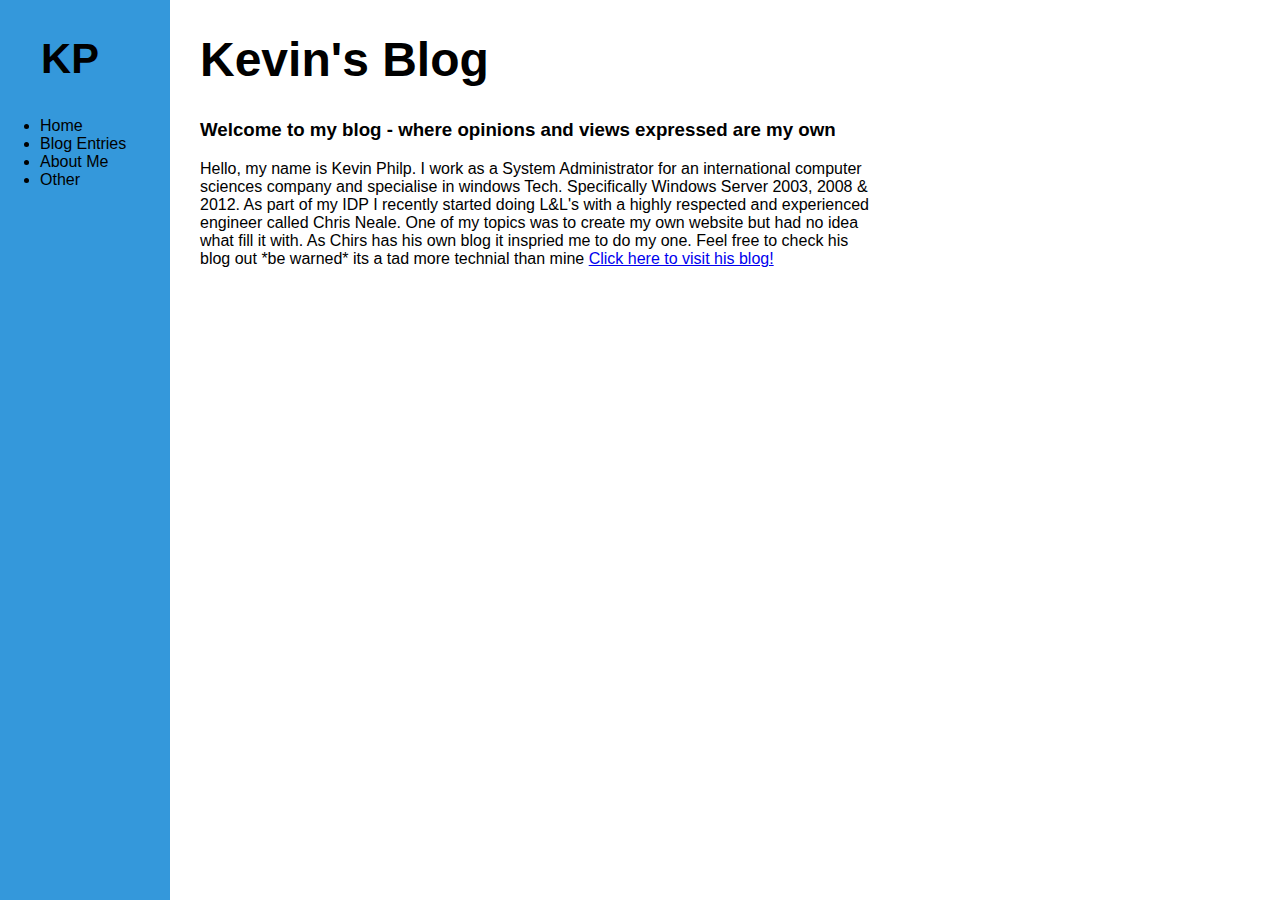
==== index.html @ b4c3b638 "Revert "Change to nav bar links"" ====
<!DOCTYPE html> 
<html> 
<head> 
	<title>Kevin P's Blog</title>
	<meta charset="utf-8"/>
	<link rel="stylesheet" type="text/css" href="main.css">
</head> 
  
<body>
	<div class="container">
	<div class="NavigationBar">
      <h2>KP</h2>
	  <ul>
	  <li>Home</li>
	  <li>Blog Entries</li>
	  <li>About Me</li>
	  <li>Other</li>
	  </ul>
	  
	  </div>
	  
	  <div class="FrontPage">
	  
	  <h1>Kevin's Blog</h1>
	  
	  <h3>Welcome to my blog - where opinions and views expressed are my own</h3>
	  <p> Hello, my name is Kevin Philp. I work as a System Administrator for an international computer sciences company and specialise in windows Tech. Specifically Windows Server 2003, 2008 & 2012. As part of my IDP I recently started doing L&L's with a highly respected and experienced engineer called Chris Neale. One of my topics was to create my own website but had no idea what fill it with. As Chirs has his own blog it inspried me to do my one. Feel free to check his blog out *be warned* its a tad more technial than mine <a href="http://www.chrisneale.org/">Click here to visit his blog!</a></p>
	  
    </div>
	
	
</body>
</html>
---- main.css ----
html, body {
  font-family: sans-serif;
  margin: 0;
  width: 100%;
  height: 100%;
}

h1 {
  font-size: 48px;
}

p {
  max-width: 65%;
  min-width: 500px;
}

h2 {
  text-align: center;
  font-size: 2.6rem;
}

div {
  padding-right: 30px;
  height: 100%;
  width: 100%;
}

.container {
  display: flex;
}

.FrontPage {
  padding-left: 30px;
  min-width: 75%;
}

.NavigationBar {
  background-color: #3498DB;
  max-width: 25%;
  min-width: 140px;
  flex: 1;
}

.NavigationBar h1 {
  padding-left: 20px;
}
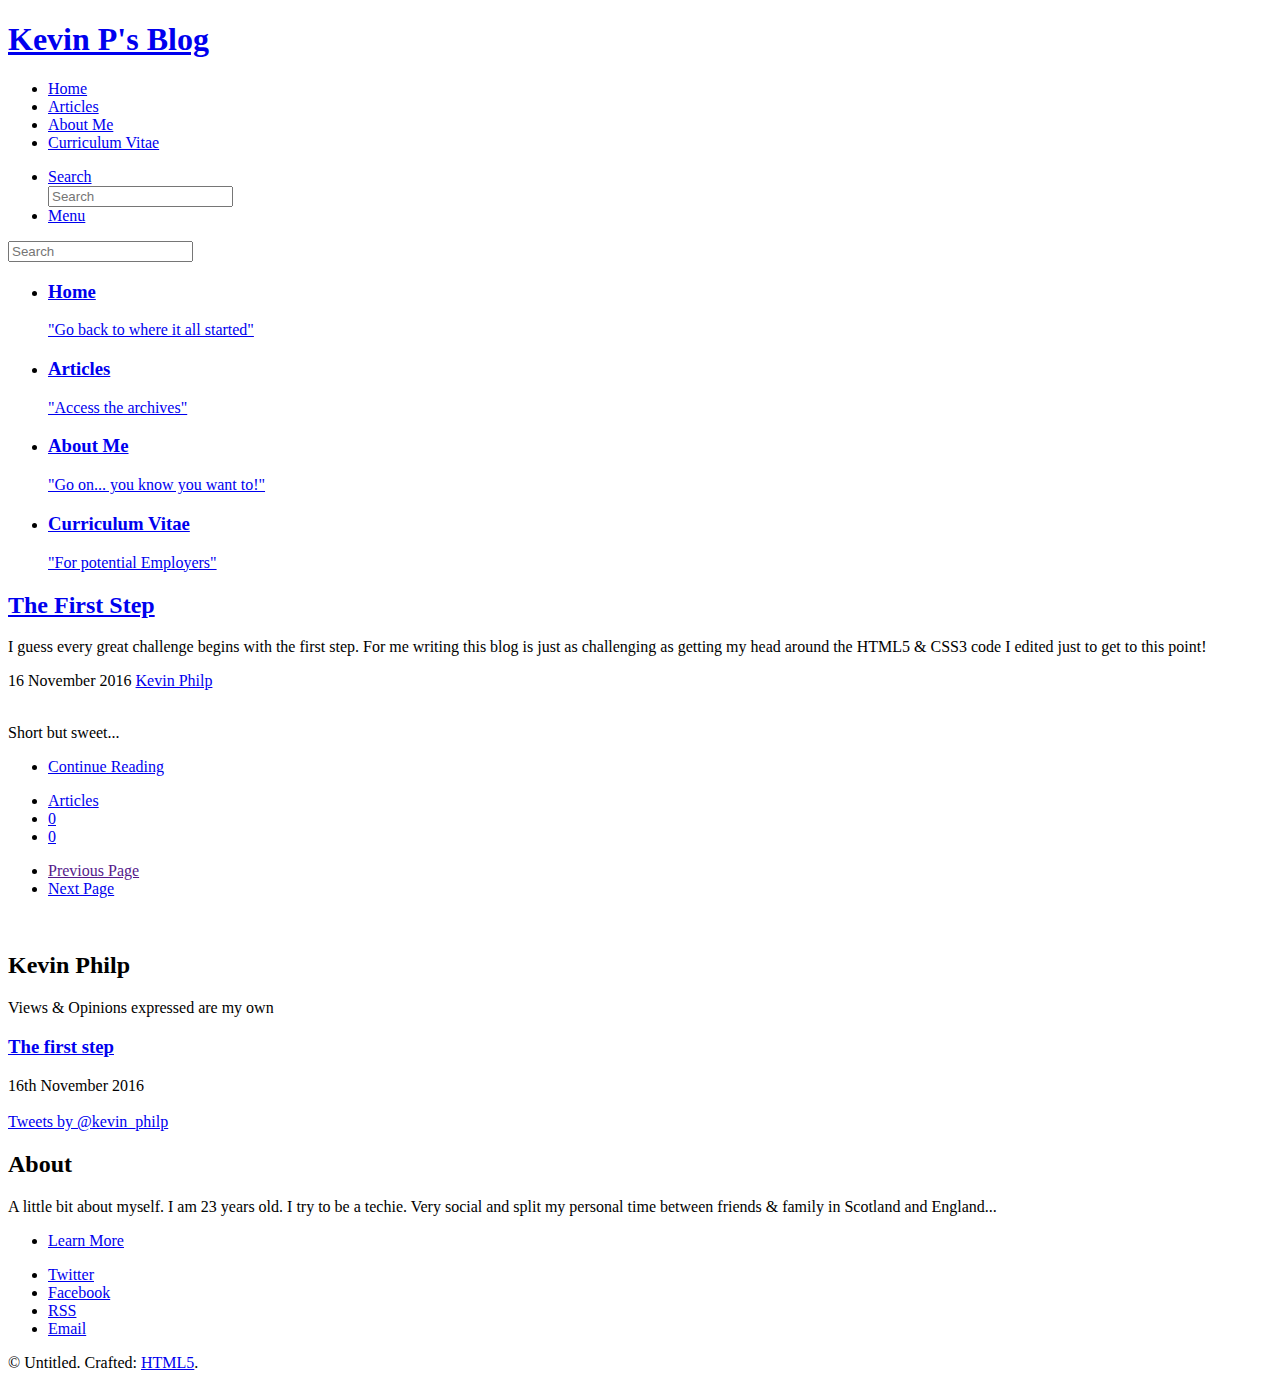
==== commit 33dfe7a6: "adding new changes to the layout of my blog" ====
--- a/index.html
+++ b/index.html
@@ -1,33 +1,623 @@
-<!DOCTYPE html> 
-<html> 
-<head> 
-	<title>Kevin P's Blog</title>
-	<meta charset="utf-8"/>
-	<link rel="stylesheet" type="text/css" href="main.css">
-</head> 
-  
-<body>
-	<div class="container">
-	<div class="NavigationBar">
-      <h2>KP</h2>
-	  <ul>
-	  <li>Home</li>
-	  <li>Blog Entries</li>
-	  <li>About Me</li>
-	  <li>Other</li>
-	  </ul>
-	  
-	  </div>
-	  
-	  <div class="FrontPage">
-	  
-	  <h1>Kevin's Blog</h1>
-	  
-	  <h3>Welcome to my blog - where opinions and views expressed are my own</h3>
-	  <p> Hello, my name is Kevin Philp. I work as a System Administrator for an international computer sciences company and specialise in windows Tech. Specifically Windows Server 2003, 2008 & 2012. As part of my IDP I recently started doing L&L's with a highly respected and experienced engineer called Chris Neale. One of my topics was to create my own website but had no idea what fill it with. As Chirs has his own blog it inspried me to do my one. Feel free to check his blog out *be warned* its a tad more technial than mine <a href="http://www.chrisneale.org/">Click here to visit his blog!</a></p>
-	  
-    </div>
-	
-	
-</body>
+<!DOCTYPE HTML>
+<html>
+	<head>
+		<title>Kevin P's Blog</title>
+		<meta charset="utf-8" />
+		<meta name="viewport" content="width=device-width, initial-scale=1" />
+		<!--[if lte IE 8]><script src="assets/js/ie/html5shiv.js"></script><![endif]-->
+		<link rel="stylesheet" href="assets/css/main.css" />
+		<!--[if lte IE 9]><link rel="stylesheet" href="assets/css/ie9.css" /><![endif]-->
+		<!--[if lte IE 8]><link rel="stylesheet" href="assets/css/ie8.css" /><![endif]-->
+	</head>
+	<body>
+
+		<!-- Wrapper -->
+			<div id="wrapper">
+
+				<!-- Header -->
+					<header id="header">
+						<h1><a href="#">Kevin P's Blog</a></h1>
+						<nav class="links">
+							<ul>
+								<li><a href="#">Home</a></li>
+								<li><a href="#">Articles</a></li>
+								<li><a href="#">About Me</a></li>
+								<li><a href="#">Curriculum Vitae</a></li>
+								<!-- <li><a href="#">TBC2</a></li> -->
+							</ul>
+						</nav>
+						<nav class="main">
+							<ul>
+								<li class="search">
+									<a class="fa-search" href="#search">Search</a>
+									<form id="search" method="get" action="#">
+										<input type="text" name="query" placeholder="Search" />
+									</form>
+								</li>
+								<li class="menu">
+									<a class="fa-bars" href="#menu">Menu</a>
+								</li>
+							</ul>
+						</nav>
+					</header>
+
+				<!-- Menu -->
+					<section id="menu">
+
+						<!-- Search -->
+							<section>
+								<form class="search" method="get" action="#">
+									<input type="text" name="query" placeholder="Search" />
+								</form>
+							</section>
+
+						<!-- Links -->
+							<section>
+								<ul class="links">
+									<li>
+										<a href="index.html">
+											<h3>Home</h3>
+											<p>"Go back to where it all started"</p>
+										</a>
+									</li>
+									<li>
+										<a href="Articles.html">
+											<h3>Articles</h3>
+											<p>"Access the archives"</p>
+										</a>
+									</li>
+									<li>
+										<a href="AboutMe.html">
+											<h3>About Me</h3>
+											<p>"Go on... you know you want to!"</p>
+										</a>
+									</li>
+									<li>
+										<a href="#">
+											<h3>Curriculum Vitae</h3>
+											<p>"For potential Employers"</p>
+										</a>
+									</li>
+								</ul>
+							</section>
+
+						<!-- Actions - I have removed the log in button for just now
+							<section>
+								<ul class="actions vertical">
+									<li><a href="#" class="button big fit">Log In</a></li>
+								</ul>
+							</section>
+										-->
+					</section>
+
+				<!-- Main -->
+					<div id="main">
+
+						<!-- Post - "The First Step" -->
+							<article class="post">
+								<header>
+									<div class="title">
+										<h2><a href="#">The First Step</a></h2>
+										<p>I guess every great challenge begins with the first step. For me writing this blog is just as challenging as getting my head around the HTML5 & CSS3 code I edited just to get to this point!</p>
+									</div>
+									<div class="meta">
+										<time class="published" datetime="2015-11-01">16 November 2016</time>
+										<a href="#" class="author"><span class="name">Kevin Philp</span><img src="images/avatar.jpg" alt="" /></a>
+									</div>
+								</header>
+								<a href="#" class="image featured"><img src="images/FirstStep.jpg" alt="" /></a>
+								<p>Short but sweet...</p>
+								<footer>
+									<ul class="actions">
+										<li><a href="BlogPosts\TheFirstStep.html" class="button big">Continue Reading</a></li>
+									</ul>
+									<ul class="stats">
+										<li><a href="#">Articles</a></li>
+										<li><a href="#" class="icon fa-heart">0</a></li>
+										<li><a href="#" class="icon fa-comment">0</a></li>
+									</ul>
+								</footer>
+							</article>
+
+						<!-- Post
+							<article class="post">
+								<header>
+									<div class="title">
+										<h2><a href="#">Ultricies sed magna euismod enim vitae gravida</a></h2>
+										<p>Lorem ipsum dolor amet nullam consequat etiam feugiat</p>
+									</div>
+									<div class="meta">
+										<time class="published" datetime="2015-10-25">October 25, 2015</time>
+										<a href="#" class="author"><span class="name">Jane Doe</span><img src="images/avatar.jpg" alt="" /></a>
+									</div>
+								</header>
+								<a href="#" class="image featured"><img src="images/pic02.jpg" alt="" /></a>
+								<p>Mauris neque quam, fermentum ut nisl vitae, convallis maximus nisl. Sed mattis nunc id lorem euismod placerat. Vivamus porttitor magna enim, ac accumsan tortor cursus at. Phasellus sed ultricies mi non congue ullam corper.</p>
+								<footer>
+									<ul class="actions">
+										<li><a href="#" class="button big">Continue Reading</a></li>
+									</ul>
+									<ul class="stats">
+										<li><a href="#">General</a></li>
+										<li><a href="#" class="icon fa-heart">28</a></li>
+										<li><a href="#" class="icon fa-comment">128</a></li>
+									</ul>
+								</footer>
+							</article>
+										-->
+							
+							
+						<!-- Post 
+							<article class="post">
+								<header>
+									<div class="title">
+										<h2><a href="#">Euismod et accumsan</a></h2>
+										<p>Lorem ipsum dolor amet nullam consequat etiam feugiat</p>
+									</div>
+									<div class="meta">
+										<time class="published" datetime="2015-10-22">October 22, 2015</time>
+										<a href="#" class="author"><span class="name">Jane Doe</span><img src="images/avatar.jpg" alt="" /></a>
+									</div>
+								</header>
+								<a href="#" class="image featured"><img src="images/pic03.jpg" alt="" /></a>
+								<p>Mauris neque quam, fermentum ut nisl vitae, convallis maximus nisl. Sed mattis nunc id lorem euismod placerat. Vivamus porttitor magna enim, ac accumsan tortor cursus at. Phasellus sed ultricies mi non congue ullam corper. Praesent tincidunt sed tellus ut rutrum. Sed vitae justo condimentum, porta lectus vitae, ultricies congue gravida diam non fringilla. Cras vehicula tellus eu ligula viverra, ac fringilla turpis suscipit. Quisque vestibulum rhoncus ligula.</p>
+								<footer>
+									<ul class="actions">
+										<li><a href="#" class="button big">Continue Reading</a></li>
+									</ul>
+									<ul class="stats">
+										<li><a href="#">General</a></li>
+										<li><a href="#" class="icon fa-heart">28</a></li>
+										<li><a href="#" class="icon fa-comment">128</a></li>
+									</ul>
+								</footer>
+							</article>
+										-->
+
+						<!-- Post -->
+						<!--
+							<article class="post">
+								<header>
+									<div class="title">
+										<h2><a href="#">Elements</a></h2>
+										<p>Lorem ipsum dolor amet nullam consequat etiam feugiat</p>
+									</div>
+									<div class="meta">
+										<time class="published" datetime="2015-10-18">October 18, 2015</time>
+										<a href="#" class="author"><span class="name">Jane Doe</span><img src="images/avatar.jpg" alt="" /></a>
+									</div>
+								</header>
+
+								<section>
+									<h3>Text</h3>
+									<p>This is <b>bold</b> and this is <strong>strong</strong>. This is <i>italic</i> and this is <em>emphasized</em>.
+									This is <sup>superscript</sup> text and this is <sub>subscript</sub> text.
+									This is <u>underlined</u> and this is code: <code>for (;;) { ... }</code>. Finally, <a href="#">this is a link</a>.</p>
+									<hr />
+									<p>Nunc lacinia ante nunc ac lobortis. Interdum adipiscing gravida odio porttitor sem non mi integer non faucibus ornare mi ut ante amet placerat aliquet. Volutpat eu sed ante lacinia sapien lorem accumsan varius montes viverra nibh in adipiscing blandit tempus accumsan.</p>
+									<hr />
+									<h2>Heading Level 2</h2>
+									<h3>Heading Level 3</h3>
+									<h4>Heading Level 4</h4>
+									<hr />
+									<h4>Blockquote</h4>
+									<blockquote>Fringilla nisl. Donec accumsan interdum nisi, quis tincidunt felis sagittis eget tempus euismod. Vestibulum ante ipsum primis in faucibus vestibulum. Blandit adipiscing eu felis iaculis volutpat ac adipiscing accumsan faucibus. Vestibulum ante ipsum primis in faucibus lorem ipsum dolor sit amet nullam adipiscing eu felis.</blockquote>
+									<h4>Preformatted</h4>
+									<pre><code>i = 0;
+
+while (!deck.isInOrder()) {
+  print 'Iteration ' + i;
+  deck.shuffle();
+  i++;
+}
+
+print 'It took ' + i + ' iterations to sort the deck.';</code></pre>
+								</section>
+
+								<section>
+									<h3>Lists</h3>
+									<div class="row">
+										<div class="6u 12u$(medium)">
+											<h4>Unordered</h4>
+											<ul>
+												<li>Dolor pulvinar etiam.</li>
+												<li>Sagittis adipiscing.</li>
+												<li>Felis enim feugiat.</li>
+											</ul>
+											<h4>Alternate</h4>
+											<ul class="alt">
+												<li>Dolor pulvinar etiam.</li>
+												<li>Sagittis adipiscing.</li>
+												<li>Felis enim feugiat.</li>
+											</ul>
+										</div>
+										<div class="6u$ 12u$(medium)">
+											<h4>Ordered</h4>
+											<ol>
+												<li>Dolor pulvinar etiam.</li>
+												<li>Etiam vel felis viverra.</li>
+												<li>Felis enim feugiat.</li>
+												<li>Dolor pulvinar etiam.</li>
+												<li>Etiam vel felis lorem.</li>
+												<li>Felis enim et feugiat.</li>
+											</ol>
+											<h4>Icons</h4>
+											<ul class="icons">
+												<li><a href="https://twitter.com/kevin_philp" class="icon fa-twitter"><span class="label">Twitter</span></a></li>
+												<li><a href="#" class="icon fa-facebook"><span class="label">Facebook</span></a></li>
+												<li><a href="#" class="icon fa-instagram"><span class="label">Instagram</span></a></li>
+												<li><a href="#" class="icon fa-github"><span class="label">Github</span></a></li>
+											</ul>
+										</div>
+									</div>
+									<h3>Actions</h3>
+									<div class="row">
+										<div class="6u 12u$(medium)">
+											<ul class="actions">
+												<li><a href="#" class="button">Default</a></li>
+												<li><a href="#" class="button">Default</a></li>
+												<li><a href="#" class="button">Default</a></li>
+											</ul>
+											<ul class="actions small">
+												<li><a href="#" class="button small">Small</a></li>
+												<li><a href="#" class="button small">Small</a></li>
+												<li><a href="#" class="button small">Small</a></li>
+											</ul>
+											<ul class="actions vertical">
+												<li><a href="#" class="button">Default</a></li>
+												<li><a href="#" class="button">Default</a></li>
+												<li><a href="#" class="button">Default</a></li>
+											</ul>
+											<ul class="actions vertical small">
+												<li><a href="#" class="button small">Small</a></li>
+												<li><a href="#" class="button small">Small</a></li>
+												<li><a href="#" class="button small">Small</a></li>
+											</ul>
+										</div>
+										<div class="6u 12u$(medium)">
+											<ul class="actions vertical">
+												<li><a href="#" class="button fit">Default</a></li>
+												<li><a href="#" class="button fit">Default</a></li>
+											</ul>
+											<ul class="actions vertical small">
+												<li><a href="#" class="button small fit">Small</a></li>
+												<li><a href="#" class="button small fit">Small</a></li>
+											</ul>
+										</div>
+									</div>
+								</section>
+
+								<section>
+									<h3>Table</h3>
+									<h4>Default</h4>
+									<div class="table-wrapper">
+										<table>
+											<thead>
+												<tr>
+													<th>Name</th>
+													<th>Description</th>
+													<th>Price</th>
+												</tr>
+											</thead>
+											<tbody>
+												<tr>
+													<td>Item One</td>
+													<td>Ante turpis integer aliquet porttitor.</td>
+													<td>29.99</td>
+												</tr>
+												<tr>
+													<td>Item Two</td>
+													<td>Vis ac commodo adipiscing arcu aliquet.</td>
+													<td>19.99</td>
+												</tr>
+												<tr>
+													<td>Item Three</td>
+													<td> Morbi faucibus arcu accumsan lorem.</td>
+													<td>29.99</td>
+												</tr>
+												<tr>
+													<td>Item Four</td>
+													<td>Vitae integer tempus condimentum.</td>
+													<td>19.99</td>
+												</tr>
+												<tr>
+													<td>Item Five</td>
+													<td>Ante turpis integer aliquet porttitor.</td>
+													<td>29.99</td>
+												</tr>
+											</tbody>
+											<tfoot>
+												<tr>
+													<td colspan="2"></td>
+													<td>100.00</td>
+												</tr>
+											</tfoot>
+										</table>
+									</div>
+
+									<h4>Alternate</h4>
+									<div class="table-wrapper">
+										<table class="alt">
+											<thead>
+												<tr>
+													<th>Name</th>
+													<th>Description</th>
+													<th>Price</th>
+												</tr>
+											</thead>
+											<tbody>
+												<tr>
+													<td>Item One</td>
+													<td>Ante turpis integer aliquet porttitor.</td>
+													<td>29.99</td>
+												</tr>
+												<tr>
+													<td>Item Two</td>
+													<td>Vis ac commodo adipiscing arcu aliquet.</td>
+													<td>19.99</td>
+												</tr>
+												<tr>
+													<td>Item Three</td>
+													<td> Morbi faucibus arcu accumsan lorem.</td>
+													<td>29.99</td>
+												</tr>
+												<tr>
+													<td>Item Four</td>
+													<td>Vitae integer tempus condimentum.</td>
+													<td>19.99</td>
+												</tr>
+												<tr>
+													<td>Item Five</td>
+													<td>Ante turpis integer aliquet porttitor.</td>
+													<td>29.99</td>
+												</tr>
+											</tbody>
+											<tfoot>
+												<tr>
+													<td colspan="2"></td>
+													<td>100.00</td>
+												</tr>
+											</tfoot>
+										</table>
+									</div>
+								</section>
+
+								<section>
+									<h3>Buttons</h3>
+									<ul class="actions">
+										<li><a href="#" class="button big">Big</a></li>
+										<li><a href="#" class="button">Default</a></li>
+										<li><a href="#" class="button small">Small</a></li>
+									</ul>
+									<ul class="actions fit">
+										<li><a href="#" class="button fit">Fit</a></li>
+										<li><a href="#" class="button fit">Fit</a></li>
+										<li><a href="#" class="button fit">Fit</a></li>
+									</ul>
+									<ul class="actions fit small">
+										<li><a href="#" class="button fit small">Fit + Small</a></li>
+										<li><a href="#" class="button fit small">Fit + Small</a></li>
+										<li><a href="#" class="button fit small">Fit + Small</a></li>
+									</ul>
+									<ul class="actions">
+										<li><a href="#" class="button icon fa-download">Icon</a></li>
+										<li><a href="#" class="button icon fa-upload">Icon</a></li>
+										<li><a href="#" class="button icon fa-save">Icon</a></li>
+									</ul>
+									<ul class="actions">
+										<li><span class="button disabled">Disabled</span></li>
+										<li><span class="button disabled icon fa-download">Disabled</span></li>
+									</ul>
+								</section>
+
+								<section>
+									<h3>Form</h3>
+									<form method="post" action="#">
+										<div class="row uniform">
+											<div class="6u 12u$(xsmall)">
+												<input type="text" name="demo-name" id="demo-name" value="" placeholder="Name" />
+											</div>
+											<div class="6u$ 12u$(xsmall)">
+												<input type="email" name="demo-email" id="demo-email" value="" placeholder="Email" />
+											</div>
+											<div class="12u$">
+												<div class="select-wrapper">
+													<select name="demo-category" id="demo-category">
+														<option value="">- Category -</option>
+														<option value="1">Manufacturing</option>
+														<option value="1">Shipping</option>
+														<option value="1">Administration</option>
+														<option value="1">Human Resources</option>
+													</select>
+												</div>
+											</div>
+											<div class="4u 12u$(small)">
+												<input type="radio" id="demo-priority-low" name="demo-priority" checked>
+												<label for="demo-priority-low">Low</label>
+											</div>
+											<div class="4u 12u$(small)">
+												<input type="radio" id="demo-priority-normal" name="demo-priority">
+												<label for="demo-priority-normal">Normal</label>
+											</div>
+											<div class="4u$ 12u$(small)">
+												<input type="radio" id="demo-priority-high" name="demo-priority">
+												<label for="demo-priority-high">High</label>
+											</div>
+											<div class="6u 12u$(small)">
+												<input type="checkbox" id="demo-copy" name="demo-copy">
+												<label for="demo-copy">Email me a copy</label>
+											</div>
+											<div class="6u$ 12u$(small)">
+												<input type="checkbox" id="demo-human" name="demo-human" checked>
+												<label for="demo-human">Not a robot</label>
+											</div>
+											<div class="12u$">
+												<textarea name="demo-message" id="demo-message" placeholder="Enter your message" rows="6"></textarea>
+											</div>
+											<div class="12u$">
+												<ul class="actions">
+													<li><input type="submit" value="Send Message" /></li>
+													<li><input type="reset" value="Reset" /></li>
+												</ul>
+											</div>
+										</div>
+									</form>
+								</section>
+
+								<section>
+									<h3>Image</h3>
+									<h4>Fit</h4>
+									<div class="box alt">
+										<div class="row uniform">
+											<div class="12u$"><span class="image fit"><img src="images/pic02.jpg" alt="" /></span></div>
+											<div class="4u"><span class="image fit"><img src="images/pic04.jpg" alt="" /></span></div>
+											<div class="4u"><span class="image fit"><img src="images/pic05.jpg" alt="" /></span></div>
+											<div class="4u$"><span class="image fit"><img src="images/pic06.jpg" alt="" /></span></div>
+											<div class="4u"><span class="image fit"><img src="images/pic06.jpg" alt="" /></span></div>
+											<div class="4u"><span class="image fit"><img src="images/pic04.jpg" alt="" /></span></div>
+											<div class="4u$"><span class="image fit"><img src="images/pic05.jpg" alt="" /></span></div>
+											<div class="4u"><span class="image fit"><img src="images/pic05.jpg" alt="" /></span></div>
+											<div class="4u"><span class="image fit"><img src="images/pic06.jpg" alt="" /></span></div>
+											<div class="4u$"><span class="image fit"><img src="images/pic04.jpg" alt="" /></span></div>
+										</div>
+									</div>
+									<h4>Left &amp; Right</h4>
+									<p><span class="image left"><img src="images/pic07.jpg" alt="" /></span>Fringilla nisl. Donec accumsan interdum nisi, quis tincidunt felis sagittis eget. tempus euismod. Vestibulum ante ipsum primis in faucibus vestibulum. Blandit adipiscing eu felis iaculis volutpat ac adipiscing accumsan eu faucibus. Integer ac pellentesque praesent tincidunt felis sagittis eget. tempus euismod. Vestibulum ante ipsum primis in faucibus vestibulum. Blandit adipiscing eu felis iaculis volutpat ac adipiscing accumsan eu faucibus. Integer ac pellentesque praesent. Donec accumsan interdum nisi, quis tincidunt felis sagittis eget. tempus euismod. Vestibulum ante ipsum primis in faucibus vestibulum. Blandit adipiscing eu felis iaculis volutpat ac adipiscing accumsan eu faucibus. Integer ac pellentesque praesent tincidunt felis sagittis eget. tempus euismod. Vestibulum ante ipsum primis in faucibus vestibulum. Blandit adipiscing eu felis iaculis volutpat ac adipiscing accumsan eu faucibus. Integer ac pellentesque praesent. Blandit adipiscing eu felis iaculis volutpat ac adipiscing accumsan eu faucibus. Integer ac pellentesque praesent tincidunt felis sagittis eget. tempus euismod. Vestibulum ante ipsum primis in faucibus vestibulum. Blandit adipiscing eu felis iaculis volutpat ac adipiscing accumsan eu faucibus. Integer ac pellentesque praesent.</p>
+									<p><span class="image right"><img src="images/pic04.jpg" alt="" /></span>Fringilla nisl. Donec accumsan interdum nisi, quis tincidunt felis sagittis eget. tempus euismod. Vestibulum ante ipsum primis in faucibus vestibulum. Blandit adipiscing eu felis iaculis volutpat ac adipiscing accumsan eu faucibus. Integer ac pellentesque praesent tincidunt felis sagittis eget. tempus euismod. Vestibulum ante ipsum primis in faucibus vestibulum. Blandit adipiscing eu felis iaculis volutpat ac adipiscing accumsan eu faucibus. Integer ac pellentesque praesent. Donec accumsan interdum nisi, quis tincidunt felis sagittis eget. tempus euismod. Vestibulum ante ipsum primis in faucibus vestibulum. Blandit adipiscing eu felis iaculis volutpat ac adipiscing accumsan eu faucibus. Integer ac pellentesque praesent tincidunt felis sagittis eget. tempus euismod. Vestibulum ante ipsum primis in faucibus vestibulum. Blandit adipiscing eu felis iaculis volutpat ac adipiscing accumsan eu faucibus. Integer ac pellentesque praesent. Blandit adipiscing eu felis iaculis volutpat ac adipiscing accumsan eu faucibus. Integer ac pellentesque praesent tincidunt felis sagittis eget. tempus euismod. Vestibulum ante ipsum primis in faucibus vestibulum. Blandit adipiscing eu felis iaculis volutpat ac adipiscing accumsan eu faucibus. Integer ac pellentesque praesent.</p>
+								</section>
+
+							</article>
+						-->
+
+						<!-- Pagination -->
+							<ul class="actions pagination">
+								<li><a href="" class="disabled button big previous">Previous Page</a></li>
+								<li><a href="#" class="button big next">Next Page</a></li>
+							</ul>
+
+					</div>
+
+				<!-- Sidebar -->
+					<section id="sidebar">
+
+						<!-- Intro -->
+							<section id="intro">
+								<a href="#" class="logo"><img src="images/avatar.jpg" alt="" /></a>
+								<header>
+									<h2>Kevin Philp</h2>
+									<p>Views & Opinions expressed are my own</a></p>
+								</header>
+							</section>
+
+						<!-- Mini Posts -->
+							<section>
+								<div class="mini-posts">
+
+									<!-- Mini Post -->
+										<article class="mini-post">
+											<header>
+												<h3><a href="#">The first step</a></h3>
+												<time class="published" datetime="2015-10-20">16th November 2016</time>
+												<a href="#" class="author"><img src="images/avatar.jpg" alt="" /></a>
+											</header>
+											<a href="#" class="image"><img src="images/pic04.jpg" alt="" /></a>
+										</article>
+
+									<!-- Mini Post 
+										<article class="mini-post">
+											<header>
+												<h3><a href="#">Rutrum neque accumsan</a></h3>
+												<time class="published" datetime="2015-10-19">October 19, 2015</time>
+												<a href="#" class="author"><img src="images/avatar.jpg" alt="" /></a>
+											</header>
+											<a href="#" class="image"><img src="images/pic05.jpg" alt="" /></a>
+										</article>
+													-->
+
+									<!-- Mini Post 
+										<article class="mini-post">
+											<header>
+												<h3><a href="#">Odio congue mattis</a></h3>
+												<time class="published" datetime="2015-10-18">October 18, 2015</time>
+												<a href="#" class="author"><img src="images/avatar.jpg" alt="" /></a>
+											</header>
+											<a href="#" class="image"><img src="images/pic06.jpg" alt="" /></a>
+										</article>
+													-->
+										
+									<!-- Mini Post 
+										<article class="mini-post">
+											<header>
+												<h3><a href="#">Enim nisl veroeros</a></h3>
+												<time class="published" datetime="2015-10-17">October 17, 2015</time>
+												<a href="#" class="author"><img src="images/avatar.jpg" alt="" /></a>
+											</header>
+											<a href="#" class="image"><img src="images/pic07.jpg" alt="" /></a>
+										</article>
+										
+										-->
+
+								</div>
+							</section>
+
+						<!-- Live Twitter Feed -->
+							<a class="twitter-timeline" href="https://twitter.com/kevin_philp">Tweets by @kevin_philp</a> <script async src="//platform.twitter.com/widgets.js" charset="utf-8"></script>
+								
+						<!-- Posts List 
+							<section>
+								<ul class="posts">
+									<li>
+										<article>
+											<header>
+												<h3><a href="#">Lorem ipsum fermentum ut nisl vitae</a></h3>
+												<time class="published" datetime="2015-10-20">October 20, 2015</time>
+											</header>
+											<a href="#" class="image"><img src="images/pic08.jpg" alt="" /></a>
+										</article>
+									</li>
+									<li>
+										<article>
+											<header>
+												<h3><a href="#">Convallis maximus nisl mattis nunc id lorem</a></h3>
+												<time class="published" datetime="2015-10-15">October 15, 2015</time>
+											</header>
+											<a href="#" class="image"><img src="images/pic09.jpg" alt="" /></a>
+										</article>
+									</li>
+								</ul>
+							</section> 
+											-->
+
+						<!-- About -->
+							<section class="blurb">
+								<h2>About</h2>
+								<p>A little bit about myself. I am 23 years old. I try to be a techie. Very social and split my personal time between friends & family in Scotland and England...</p>
+								<ul class="actions">
+									<li><a href="#" class="button">Learn More</a></li>
+								</ul>
+							</section>
+
+						<!-- Footer -->
+							<section id="footer">
+								<ul class="icons">
+									<li><a href="https://twitter.com/kevin_philp" class="fa-twitter"><span class="label">Twitter</span></a></li>
+									<li><a href="https://www.facebook.com/kevin.philp.7" class="fa-facebook"><span class="label">Facebook</span></a></li>
+									<li><a href="#" class="fa-rss"><span class="label">RSS</span></a></li>
+									<li><a href="kevinphilp@hotmail.co.uk" class="fa-envelope"><span class="label">Email</span></a></li>
+								</ul>
+								<p class="copyright">&copy; Untitled. Crafted: <a href="http://designscrazed.org/">HTML5</a>.</p>
+							</section>
+
+					</section>
+
+			</div>
+
+		<!-- Scripts -->
+			<script src="assets/js/jquery.min.js"></script>
+			<script src="assets/js/skel.min.js"></script>
+			<script src="assets/js/util.js"></script>
+			<!--[if lte IE 8]><script src="assets/js/ie/respond.min.js"></script><![endif]-->
+			<script src="assets/js/main.js"></script>
+
+	</body>
 </html>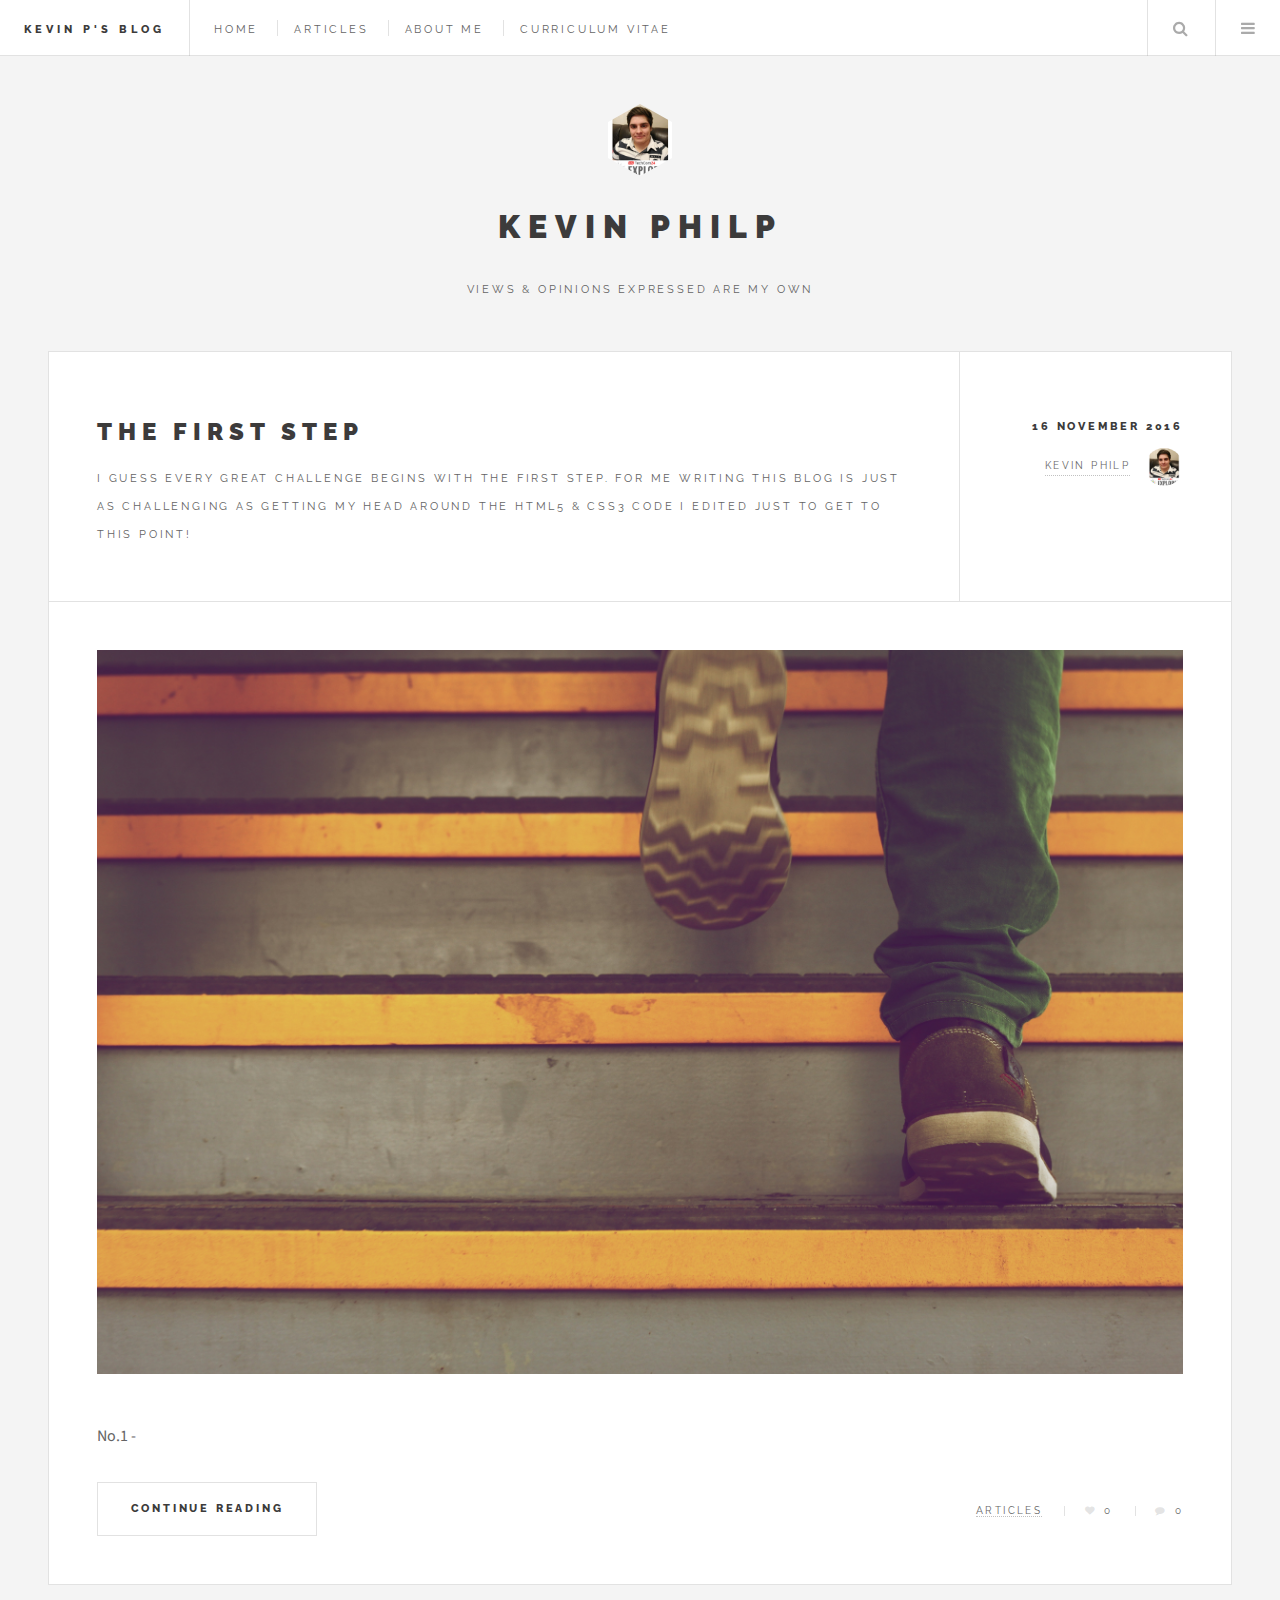
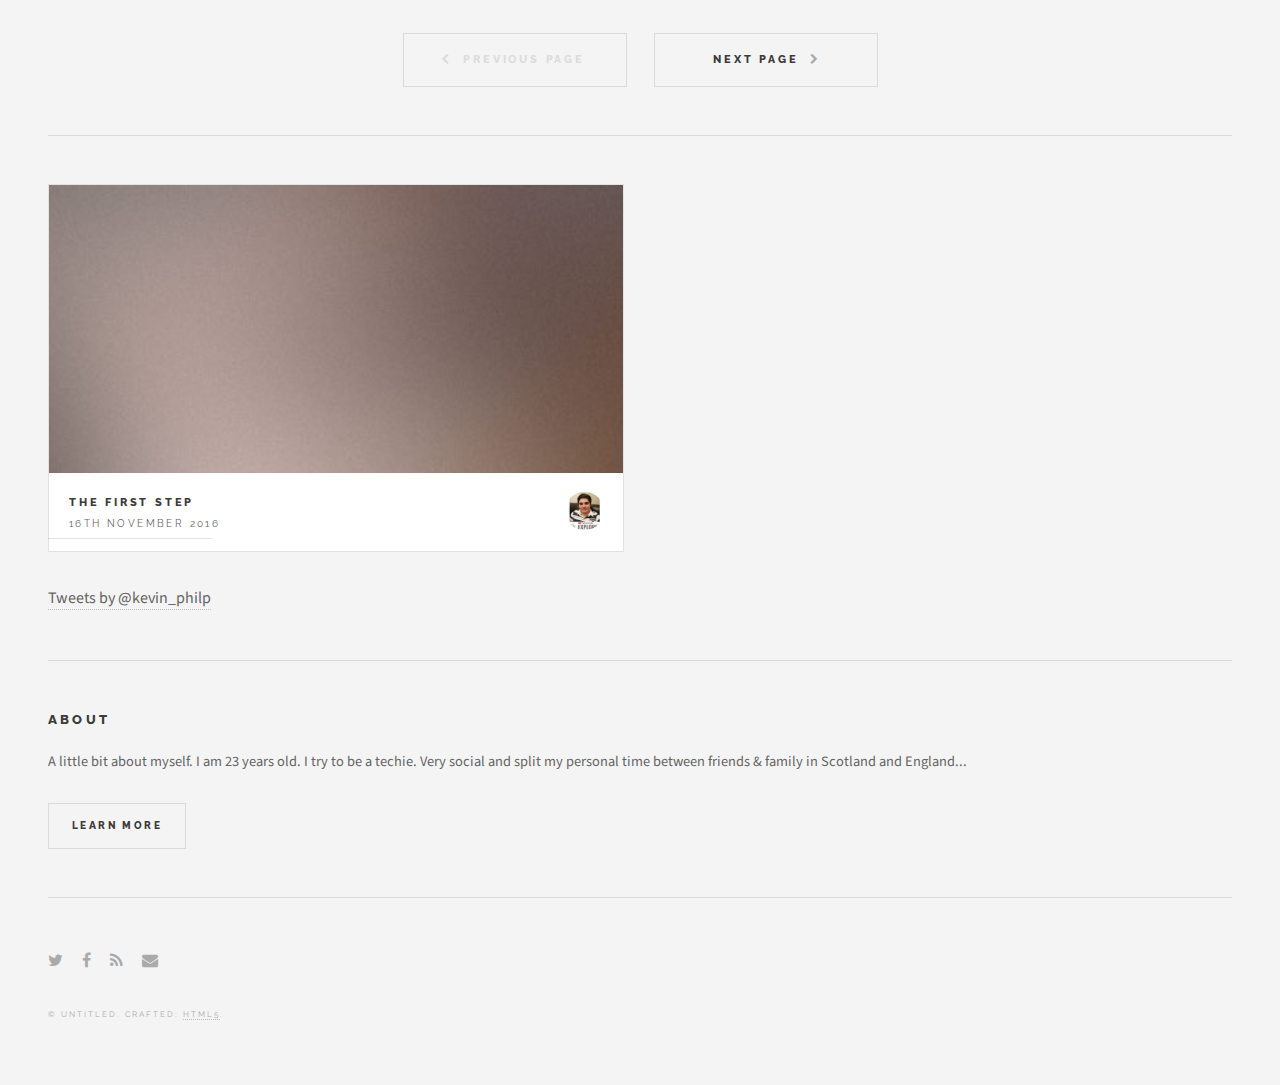
==== commit 17f9c275: "change to url inside the html" ====
--- a/index.html
+++ b/index.html
@@ -102,14 +102,14 @@
 									</div>
 									<div class="meta">
 										<time class="published" datetime="2015-11-01">16 November 2016</time>
-										<a href="#" class="author"><span class="name">Kevin Philp</span><img src="images/avatar.jpg" alt="" /></a>
+										<a href="AboutMe.html" class="author"><span class="name">Kevin Philp</span><img src="images/avatar.jpg" alt="" /></a>
 									</div>
 								</header>
 								<a href="#" class="image featured"><img src="images/FirstStep.jpg" alt="" /></a>
-								<p>Short but sweet...</p>
+								<p>No.1 - </p>
 								<footer>
 									<ul class="actions">
-										<li><a href="BlogPosts\TheFirstStep.html" class="button big">Continue Reading</a></li>
+										<li><a href="TheFirstStep.html" class="button big">Continue Reading</a></li>
 									</ul>
 									<ul class="stats">
 										<li><a href="#">Articles</a></li>
--- a/assets/css/main.css
+++ b/assets/css/main.css
@@ -0,0 +1,3431 @@
+@import url(font-awesome.min.css);
+@import url("http://fonts.googleapis.com/css?family=Source+Sans+Pro:400,700|Raleway:400,800,900");
+
+
+/* Reset */
+
+	html, body, div, span, applet, object, iframe, h1, h2, h3, h4, h5, h6, p, blockquote, pre, a, abbr, acronym, address, big, cite, code, del, dfn, em, img, ins, kbd, q, s, samp, small, strike, strong, sub, sup, tt, var, b, u, i, center, dl, dt, dd, ol, ul, li, fieldset, form, label, legend, table, caption, tbody, tfoot, thead, tr, th, td, article, aside, canvas, details, embed, figure, figcaption, footer, header, hgroup, menu, nav, output, ruby, section, summary, time, mark, audio, video {
+		margin: 0;
+		padding: 0;
+		border: 0;
+		font-size: 100%;
+		font: inherit;
+		vertical-align: baseline;
+	}
+
+	article, aside, details, figcaption, figure, footer, header, hgroup, menu, nav, section {
+		display: block;
+	}
+
+	body {
+		line-height: 1;
+	}
+
+	ol, ul {
+		list-style: none;
+	}
+
+	blockquote, q {
+		quotes: none;
+	}
+
+	blockquote:before, blockquote:after, q:before, q:after {
+		content: '';
+		content: none;
+	}
+
+	table {
+		border-collapse: collapse;
+		border-spacing: 0;
+	}
+
+	body {
+		-webkit-text-size-adjust: none;
+	}
+
+/* Box Model */
+
+	*, *:before, *:after {
+		-moz-box-sizing: border-box;
+		-webkit-box-sizing: border-box;
+		box-sizing: border-box;
+	}
+
+/* Grid */
+
+	.row {
+		border-bottom: solid 1px transparent;
+		-moz-box-sizing: border-box;
+		-webkit-box-sizing: border-box;
+		box-sizing: border-box;
+	}
+
+	.row > * {
+		float: left;
+		-moz-box-sizing: border-box;
+		-webkit-box-sizing: border-box;
+		box-sizing: border-box;
+	}
+
+	.row:after, .row:before {
+		content: '';
+		display: block;
+		clear: both;
+		height: 0;
+	}
+
+	.row.uniform > * > :first-child {
+		margin-top: 0;
+	}
+
+	.row.uniform > * > :last-child {
+		margin-bottom: 0;
+	}
+
+	.row.\30 \25 > * {
+		padding: 0 0 0 0em;
+	}
+
+	.row.\30 \25 {
+		margin: 0 0 -1px 0em;
+	}
+
+	.row.uniform.\30 \25 > * {
+		padding: 0em 0 0 0em;
+	}
+
+	.row.uniform.\30 \25 {
+		margin: 0em 0 -1px 0em;
+	}
+
+	.row > * {
+		padding: 0 0 0 1em;
+	}
+
+	.row {
+		margin: 0 0 -1px -1em;
+	}
+
+	.row.uniform > * {
+		padding: 1em 0 0 1em;
+	}
+
+	.row.uniform {
+		margin: -1em 0 -1px -1em;
+	}
+
+	.row.\32 00\25 > * {
+		padding: 0 0 0 2em;
+	}
+
+	.row.\32 00\25 {
+		margin: 0 0 -1px -2em;
+	}
+
+	.row.uniform.\32 00\25 > * {
+		padding: 2em 0 0 2em;
+	}
+
+	.row.uniform.\32 00\25 {
+		margin: -2em 0 -1px -2em;
+	}
+
+	.row.\31 50\25 > * {
+		padding: 0 0 0 1.5em;
+	}
+
+	.row.\31 50\25 {
+		margin: 0 0 -1px -1.5em;
+	}
+
+	.row.uniform.\31 50\25 > * {
+		padding: 1.5em 0 0 1.5em;
+	}
+
+	.row.uniform.\31 50\25 {
+		margin: -1.5em 0 -1px -1.5em;
+	}
+
+	.row.\35 0\25 > * {
+		padding: 0 0 0 0.5em;
+	}
+
+	.row.\35 0\25 {
+		margin: 0 0 -1px -0.5em;
+	}
+
+	.row.uniform.\35 0\25 > * {
+		padding: 0.5em 0 0 0.5em;
+	}
+
+	.row.uniform.\35 0\25 {
+		margin: -0.5em 0 -1px -0.5em;
+	}
+
+	.row.\32 5\25 > * {
+		padding: 0 0 0 0.25em;
+	}
+
+	.row.\32 5\25 {
+		margin: 0 0 -1px -0.25em;
+	}
+
+	.row.uniform.\32 5\25 > * {
+		padding: 0.25em 0 0 0.25em;
+	}
+
+	.row.uniform.\32 5\25 {
+		margin: -0.25em 0 -1px -0.25em;
+	}
+
+	.\31 2u, .\31 2u\24 {
+		width: 100%;
+		clear: none;
+		margin-left: 0;
+	}
+
+	.\31 1u, .\31 1u\24 {
+		width: 91.6666666667%;
+		clear: none;
+		margin-left: 0;
+	}
+
+	.\31 0u, .\31 0u\24 {
+		width: 83.3333333333%;
+		clear: none;
+		margin-left: 0;
+	}
+
+	.\39 u, .\39 u\24 {
+		width: 75%;
+		clear: none;
+		margin-left: 0;
+	}
+
+	.\38 u, .\38 u\24 {
+		width: 66.6666666667%;
+		clear: none;
+		margin-left: 0;
+	}
+
+	.\37 u, .\37 u\24 {
+		width: 58.3333333333%;
+		clear: none;
+		margin-left: 0;
+	}
+
+	.\36 u, .\36 u\24 {
+		width: 50%;
+		clear: none;
+		margin-left: 0;
+	}
+
+	.\35 u, .\35 u\24 {
+		width: 41.6666666667%;
+		clear: none;
+		margin-left: 0;
+	}
+
+	.\34 u, .\34 u\24 {
+		width: 33.3333333333%;
+		clear: none;
+		margin-left: 0;
+	}
+
+	.\33 u, .\33 u\24 {
+		width: 25%;
+		clear: none;
+		margin-left: 0;
+	}
+
+	.\32 u, .\32 u\24 {
+		width: 16.6666666667%;
+		clear: none;
+		margin-left: 0;
+	}
+
+	.\31 u, .\31 u\24 {
+		width: 8.3333333333%;
+		clear: none;
+		margin-left: 0;
+	}
+
+	.\31 2u\24 + *,
+	.\31 1u\24 + *,
+	.\31 0u\24 + *,
+	.\39 u\24 + *,
+	.\38 u\24 + *,
+	.\37 u\24 + *,
+	.\36 u\24 + *,
+	.\35 u\24 + *,
+	.\34 u\24 + *,
+	.\33 u\24 + *,
+	.\32 u\24 + *,
+	.\31 u\24 + * {
+		clear: left;
+	}
+
+	.\-11u {
+		margin-left: 91.66667%;
+	}
+
+	.\-10u {
+		margin-left: 83.33333%;
+	}
+
+	.\-9u {
+		margin-left: 75%;
+	}
+
+	.\-8u {
+		margin-left: 66.66667%;
+	}
+
+	.\-7u {
+		margin-left: 58.33333%;
+	}
+
+	.\-6u {
+		margin-left: 50%;
+	}
+
+	.\-5u {
+		margin-left: 41.66667%;
+	}
+
+	.\-4u {
+		margin-left: 33.33333%;
+	}
+
+	.\-3u {
+		margin-left: 25%;
+	}
+
+	.\-2u {
+		margin-left: 16.66667%;
+	}
+
+	.\-1u {
+		margin-left: 8.33333%;
+	}
+
+	@media screen and (max-width: 1680px) {
+
+		.row > * {
+			padding: 0 0 0 1em;
+		}
+
+		.row {
+			margin: 0 0 -1px -1em;
+		}
+
+		.row.uniform > * {
+			padding: 1em 0 0 1em;
+		}
+
+		.row.uniform {
+			margin: -1em 0 -1px -1em;
+		}
+
+		.row.\32 00\25 > * {
+			padding: 0 0 0 2em;
+		}
+
+		.row.\32 00\25 {
+			margin: 0 0 -1px -2em;
+		}
+
+		.row.uniform.\32 00\25 > * {
+			padding: 2em 0 0 2em;
+		}
+
+		.row.uniform.\32 00\25 {
+			margin: -2em 0 -1px -2em;
+		}
+
+		.row.\31 50\25 > * {
+			padding: 0 0 0 1.5em;
+		}
+
+		.row.\31 50\25 {
+			margin: 0 0 -1px -1.5em;
+		}
+
+		.row.uniform.\31 50\25 > * {
+			padding: 1.5em 0 0 1.5em;
+		}
+
+		.row.uniform.\31 50\25 {
+			margin: -1.5em 0 -1px -1.5em;
+		}
+
+		.row.\35 0\25 > * {
+			padding: 0 0 0 0.5em;
+		}
+
+		.row.\35 0\25 {
+			margin: 0 0 -1px -0.5em;
+		}
+
+		.row.uniform.\35 0\25 > * {
+			padding: 0.5em 0 0 0.5em;
+		}
+
+		.row.uniform.\35 0\25 {
+			margin: -0.5em 0 -1px -0.5em;
+		}
+
+		.row.\32 5\25 > * {
+			padding: 0 0 0 0.25em;
+		}
+
+		.row.\32 5\25 {
+			margin: 0 0 -1px -0.25em;
+		}
+
+		.row.uniform.\32 5\25 > * {
+			padding: 0.25em 0 0 0.25em;
+		}
+
+		.row.uniform.\32 5\25 {
+			margin: -0.25em 0 -1px -0.25em;
+		}
+
+		.\31 2u\28xlarge\29, .\31 2u\24\28xlarge\29 {
+			width: 100%;
+			clear: none;
+			margin-left: 0;
+		}
+
+		.\31 1u\28xlarge\29, .\31 1u\24\28xlarge\29 {
+			width: 91.6666666667%;
+			clear: none;
+			margin-left: 0;
+		}
+
+		.\31 0u\28xlarge\29, .\31 0u\24\28xlarge\29 {
+			width: 83.3333333333%;
+			clear: none;
+			margin-left: 0;
+		}
+
+		.\39 u\28xlarge\29, .\39 u\24\28xlarge\29 {
+			width: 75%;
+			clear: none;
+			margin-left: 0;
+		}
+
+		.\38 u\28xlarge\29, .\38 u\24\28xlarge\29 {
+			width: 66.6666666667%;
+			clear: none;
+			margin-left: 0;
+		}
+
+		.\37 u\28xlarge\29, .\37 u\24\28xlarge\29 {
+			width: 58.3333333333%;
+			clear: none;
+			margin-left: 0;
+		}
+
+		.\36 u\28xlarge\29, .\36 u\24\28xlarge\29 {
+			width: 50%;
+			clear: none;
+			margin-left: 0;
+		}
+
+		.\35 u\28xlarge\29, .\35 u\24\28xlarge\29 {
+			width: 41.6666666667%;
+			clear: none;
+			margin-left: 0;
+		}
+
+		.\34 u\28xlarge\29, .\34 u\24\28xlarge\29 {
+			width: 33.3333333333%;
+			clear: none;
+			margin-left: 0;
+		}
+
+		.\33 u\28xlarge\29, .\33 u\24\28xlarge\29 {
+			width: 25%;
+			clear: none;
+			margin-left: 0;
+		}
+
+		.\32 u\28xlarge\29, .\32 u\24\28xlarge\29 {
+			width: 16.6666666667%;
+			clear: none;
+			margin-left: 0;
+		}
+
+		.\31 u\28xlarge\29, .\31 u\24\28xlarge\29 {
+			width: 8.3333333333%;
+			clear: none;
+			margin-left: 0;
+		}
+
+		.\31 2u\24\28xlarge\29 + *,
+		.\31 1u\24\28xlarge\29 + *,
+		.\31 0u\24\28xlarge\29 + *,
+		.\39 u\24\28xlarge\29 + *,
+		.\38 u\24\28xlarge\29 + *,
+		.\37 u\24\28xlarge\29 + *,
+		.\36 u\24\28xlarge\29 + *,
+		.\35 u\24\28xlarge\29 + *,
+		.\34 u\24\28xlarge\29 + *,
+		.\33 u\24\28xlarge\29 + *,
+		.\32 u\24\28xlarge\29 + *,
+		.\31 u\24\28xlarge\29 + * {
+			clear: left;
+		}
+
+		.\-11u\28xlarge\29 {
+			margin-left: 91.66667%;
+		}
+
+		.\-10u\28xlarge\29 {
+			margin-left: 83.33333%;
+		}
+
+		.\-9u\28xlarge\29 {
+			margin-left: 75%;
+		}
+
+		.\-8u\28xlarge\29 {
+			margin-left: 66.66667%;
+		}
+
+		.\-7u\28xlarge\29 {
+			margin-left: 58.33333%;
+		}
+
+		.\-6u\28xlarge\29 {
+			margin-left: 50%;
+		}
+
+		.\-5u\28xlarge\29 {
+			margin-left: 41.66667%;
+		}
+
+		.\-4u\28xlarge\29 {
+			margin-left: 33.33333%;
+		}
+
+		.\-3u\28xlarge\29 {
+			margin-left: 25%;
+		}
+
+		.\-2u\28xlarge\29 {
+			margin-left: 16.66667%;
+		}
+
+		.\-1u\28xlarge\29 {
+			margin-left: 8.33333%;
+		}
+
+	}
+
+	@media screen and (max-width: 1280px) {
+
+		.row > * {
+			padding: 0 0 0 1em;
+		}
+
+		.row {
+			margin: 0 0 -1px -1em;
+		}
+
+		.row.uniform > * {
+			padding: 1em 0 0 1em;
+		}
+
+		.row.uniform {
+			margin: -1em 0 -1px -1em;
+		}
+
+		.row.\32 00\25 > * {
+			padding: 0 0 0 2em;
+		}
+
+		.row.\32 00\25 {
+			margin: 0 0 -1px -2em;
+		}
+
+		.row.uniform.\32 00\25 > * {
+			padding: 2em 0 0 2em;
+		}
+
+		.row.uniform.\32 00\25 {
+			margin: -2em 0 -1px -2em;
+		}
+
+		.row.\31 50\25 > * {
+			padding: 0 0 0 1.5em;
+		}
+
+		.row.\31 50\25 {
+			margin: 0 0 -1px -1.5em;
+		}
+
+		.row.uniform.\31 50\25 > * {
+			padding: 1.5em 0 0 1.5em;
+		}
+
+		.row.uniform.\31 50\25 {
+			margin: -1.5em 0 -1px -1.5em;
+		}
+
+		.row.\35 0\25 > * {
+			padding: 0 0 0 0.5em;
+		}
+
+		.row.\35 0\25 {
+			margin: 0 0 -1px -0.5em;
+		}
+
+		.row.uniform.\35 0\25 > * {
+			padding: 0.5em 0 0 0.5em;
+		}
+
+		.row.uniform.\35 0\25 {
+			margin: -0.5em 0 -1px -0.5em;
+		}
+
+		.row.\32 5\25 > * {
+			padding: 0 0 0 0.25em;
+		}
+
+		.row.\32 5\25 {
+			margin: 0 0 -1px -0.25em;
+		}
+
+		.row.uniform.\32 5\25 > * {
+			padding: 0.25em 0 0 0.25em;
+		}
+
+		.row.uniform.\32 5\25 {
+			margin: -0.25em 0 -1px -0.25em;
+		}
+
+		.\31 2u\28large\29, .\31 2u\24\28large\29 {
+			width: 100%;
+			clear: none;
+			margin-left: 0;
+		}
+
+		.\31 1u\28large\29, .\31 1u\24\28large\29 {
+			width: 91.6666666667%;
+			clear: none;
+			margin-left: 0;
+		}
+
+		.\31 0u\28large\29, .\31 0u\24\28large\29 {
+			width: 83.3333333333%;
+			clear: none;
+			margin-left: 0;
+		}
+
+		.\39 u\28large\29, .\39 u\24\28large\29 {
+			width: 75%;
+			clear: none;
+			margin-left: 0;
+		}
+
+		.\38 u\28large\29, .\38 u\24\28large\29 {
+			width: 66.6666666667%;
+			clear: none;
+			margin-left: 0;
+		}
+
+		.\37 u\28large\29, .\37 u\24\28large\29 {
+			width: 58.3333333333%;
+			clear: none;
+			margin-left: 0;
+		}
+
+		.\36 u\28large\29, .\36 u\24\28large\29 {
+			width: 50%;
+			clear: none;
+			margin-left: 0;
+		}
+
+		.\35 u\28large\29, .\35 u\24\28large\29 {
+			width: 41.6666666667%;
+			clear: none;
+			margin-left: 0;
+		}
+
+		.\34 u\28large\29, .\34 u\24\28large\29 {
+			width: 33.3333333333%;
+			clear: none;
+			margin-left: 0;
+		}
+
+		.\33 u\28large\29, .\33 u\24\28large\29 {
+			width: 25%;
+			clear: none;
+			margin-left: 0;
+		}
+
+		.\32 u\28large\29, .\32 u\24\28large\29 {
+			width: 16.6666666667%;
+			clear: none;
+			margin-left: 0;
+		}
+
+		.\31 u\28large\29, .\31 u\24\28large\29 {
+			width: 8.3333333333%;
+			clear: none;
+			margin-left: 0;
+		}
+
+		.\31 2u\24\28large\29 + *,
+		.\31 1u\24\28large\29 + *,
+		.\31 0u\24\28large\29 + *,
+		.\39 u\24\28large\29 + *,
+		.\38 u\24\28large\29 + *,
+		.\37 u\24\28large\29 + *,
+		.\36 u\24\28large\29 + *,
+		.\35 u\24\28large\29 + *,
+		.\34 u\24\28large\29 + *,
+		.\33 u\24\28large\29 + *,
+		.\32 u\24\28large\29 + *,
+		.\31 u\24\28large\29 + * {
+			clear: left;
+		}
+
+		.\-11u\28large\29 {
+			margin-left: 91.66667%;
+		}
+
+		.\-10u\28large\29 {
+			margin-left: 83.33333%;
+		}
+
+		.\-9u\28large\29 {
+			margin-left: 75%;
+		}
+
+		.\-8u\28large\29 {
+			margin-left: 66.66667%;
+		}
+
+		.\-7u\28large\29 {
+			margin-left: 58.33333%;
+		}
+
+		.\-6u\28large\29 {
+			margin-left: 50%;
+		}
+
+		.\-5u\28large\29 {
+			margin-left: 41.66667%;
+		}
+
+		.\-4u\28large\29 {
+			margin-left: 33.33333%;
+		}
+
+		.\-3u\28large\29 {
+			margin-left: 25%;
+		}
+
+		.\-2u\28large\29 {
+			margin-left: 16.66667%;
+		}
+
+		.\-1u\28large\29 {
+			margin-left: 8.33333%;
+		}
+
+	}
+
+	@media screen and (max-width: 980px) {
+
+		.row > * {
+			padding: 0 0 0 1em;
+		}
+
+		.row {
+			margin: 0 0 -1px -1em;
+		}
+
+		.row.uniform > * {
+			padding: 1em 0 0 1em;
+		}
+
+		.row.uniform {
+			margin: -1em 0 -1px -1em;
+		}
+
+		.row.\32 00\25 > * {
+			padding: 0 0 0 2em;
+		}
+
+		.row.\32 00\25 {
+			margin: 0 0 -1px -2em;
+		}
+
+		.row.uniform.\32 00\25 > * {
+			padding: 2em 0 0 2em;
+		}
+
+		.row.uniform.\32 00\25 {
+			margin: -2em 0 -1px -2em;
+		}
+
+		.row.\31 50\25 > * {
+			padding: 0 0 0 1.5em;
+		}
+
+		.row.\31 50\25 {
+			margin: 0 0 -1px -1.5em;
+		}
+
+		.row.uniform.\31 50\25 > * {
+			padding: 1.5em 0 0 1.5em;
+		}
+
+		.row.uniform.\31 50\25 {
+			margin: -1.5em 0 -1px -1.5em;
+		}
+
+		.row.\35 0\25 > * {
+			padding: 0 0 0 0.5em;
+		}
+
+		.row.\35 0\25 {
+			margin: 0 0 -1px -0.5em;
+		}
+
+		.row.uniform.\35 0\25 > * {
+			padding: 0.5em 0 0 0.5em;
+		}
+
+		.row.uniform.\35 0\25 {
+			margin: -0.5em 0 -1px -0.5em;
+		}
+
+		.row.\32 5\25 > * {
+			padding: 0 0 0 0.25em;
+		}
+
+		.row.\32 5\25 {
+			margin: 0 0 -1px -0.25em;
+		}
+
+		.row.uniform.\32 5\25 > * {
+			padding: 0.25em 0 0 0.25em;
+		}
+
+		.row.uniform.\32 5\25 {
+			margin: -0.25em 0 -1px -0.25em;
+		}
+
+		.\31 2u\28medium\29, .\31 2u\24\28medium\29 {
+			width: 100%;
+			clear: none;
+			margin-left: 0;
+		}
+
+		.\31 1u\28medium\29, .\31 1u\24\28medium\29 {
+			width: 91.6666666667%;
+			clear: none;
+			margin-left: 0;
+		}
+
+		.\31 0u\28medium\29, .\31 0u\24\28medium\29 {
+			width: 83.3333333333%;
+			clear: none;
+			margin-left: 0;
+		}
+
+		.\39 u\28medium\29, .\39 u\24\28medium\29 {
+			width: 75%;
+			clear: none;
+			margin-left: 0;
+		}
+
+		.\38 u\28medium\29, .\38 u\24\28medium\29 {
+			width: 66.6666666667%;
+			clear: none;
+			margin-left: 0;
+		}
+
+		.\37 u\28medium\29, .\37 u\24\28medium\29 {
+			width: 58.3333333333%;
+			clear: none;
+			margin-left: 0;
+		}
+
+		.\36 u\28medium\29, .\36 u\24\28medium\29 {
+			width: 50%;
+			clear: none;
+			margin-left: 0;
+		}
+
+		.\35 u\28medium\29, .\35 u\24\28medium\29 {
+			width: 41.6666666667%;
+			clear: none;
+			margin-left: 0;
+		}
+
+		.\34 u\28medium\29, .\34 u\24\28medium\29 {
+			width: 33.3333333333%;
+			clear: none;
+			margin-left: 0;
+		}
+
+		.\33 u\28medium\29, .\33 u\24\28medium\29 {
+			width: 25%;
+			clear: none;
+			margin-left: 0;
+		}
+
+		.\32 u\28medium\29, .\32 u\24\28medium\29 {
+			width: 16.6666666667%;
+			clear: none;
+			margin-left: 0;
+		}
+
+		.\31 u\28medium\29, .\31 u\24\28medium\29 {
+			width: 8.3333333333%;
+			clear: none;
+			margin-left: 0;
+		}
+
+		.\31 2u\24\28medium\29 + *,
+		.\31 1u\24\28medium\29 + *,
+		.\31 0u\24\28medium\29 + *,
+		.\39 u\24\28medium\29 + *,
+		.\38 u\24\28medium\29 + *,
+		.\37 u\24\28medium\29 + *,
+		.\36 u\24\28medium\29 + *,
+		.\35 u\24\28medium\29 + *,
+		.\34 u\24\28medium\29 + *,
+		.\33 u\24\28medium\29 + *,
+		.\32 u\24\28medium\29 + *,
+		.\31 u\24\28medium\29 + * {
+			clear: left;
+		}
+
+		.\-11u\28medium\29 {
+			margin-left: 91.66667%;
+		}
+
+		.\-10u\28medium\29 {
+			margin-left: 83.33333%;
+		}
+
+		.\-9u\28medium\29 {
+			margin-left: 75%;
+		}
+
+		.\-8u\28medium\29 {
+			margin-left: 66.66667%;
+		}
+
+		.\-7u\28medium\29 {
+			margin-left: 58.33333%;
+		}
+
+		.\-6u\28medium\29 {
+			margin-left: 50%;
+		}
+
+		.\-5u\28medium\29 {
+			margin-left: 41.66667%;
+		}
+
+		.\-4u\28medium\29 {
+			margin-left: 33.33333%;
+		}
+
+		.\-3u\28medium\29 {
+			margin-left: 25%;
+		}
+
+		.\-2u\28medium\29 {
+			margin-left: 16.66667%;
+		}
+
+		.\-1u\28medium\29 {
+			margin-left: 8.33333%;
+		}
+
+	}
+
+	@media screen and (max-width: 736px) {
+
+		.row > * {
+			padding: 0 0 0 1em;
+		}
+
+		.row {
+			margin: 0 0 -1px -1em;
+		}
+
+		.row.uniform > * {
+			padding: 1em 0 0 1em;
+		}
+
+		.row.uniform {
+			margin: -1em 0 -1px -1em;
+		}
+
+		.row.\32 00\25 > * {
+			padding: 0 0 0 2em;
+		}
+
+		.row.\32 00\25 {
+			margin: 0 0 -1px -2em;
+		}
+
+		.row.uniform.\32 00\25 > * {
+			padding: 2em 0 0 2em;
+		}
+
+		.row.uniform.\32 00\25 {
+			margin: -2em 0 -1px -2em;
+		}
+
+		.row.\31 50\25 > * {
+			padding: 0 0 0 1.5em;
+		}
+
+		.row.\31 50\25 {
+			margin: 0 0 -1px -1.5em;
+		}
+
+		.row.uniform.\31 50\25 > * {
+			padding: 1.5em 0 0 1.5em;
+		}
+
+		.row.uniform.\31 50\25 {
+			margin: -1.5em 0 -1px -1.5em;
+		}
+
+		.row.\35 0\25 > * {
+			padding: 0 0 0 0.5em;
+		}
+
+		.row.\35 0\25 {
+			margin: 0 0 -1px -0.5em;
+		}
+
+		.row.uniform.\35 0\25 > * {
+			padding: 0.5em 0 0 0.5em;
+		}
+
+		.row.uniform.\35 0\25 {
+			margin: -0.5em 0 -1px -0.5em;
+		}
+
+		.row.\32 5\25 > * {
+			padding: 0 0 0 0.25em;
+		}
+
+		.row.\32 5\25 {
+			margin: 0 0 -1px -0.25em;
+		}
+
+		.row.uniform.\32 5\25 > * {
+			padding: 0.25em 0 0 0.25em;
+		}
+
+		.row.uniform.\32 5\25 {
+			margin: -0.25em 0 -1px -0.25em;
+		}
+
+		.\31 2u\28small\29, .\31 2u\24\28small\29 {
+			width: 100%;
+			clear: none;
+			margin-left: 0;
+		}
+
+		.\31 1u\28small\29, .\31 1u\24\28small\29 {
+			width: 91.6666666667%;
+			clear: none;
+			margin-left: 0;
+		}
+
+		.\31 0u\28small\29, .\31 0u\24\28small\29 {
+			width: 83.3333333333%;
+			clear: none;
+			margin-left: 0;
+		}
+
+		.\39 u\28small\29, .\39 u\24\28small\29 {
+			width: 75%;
+			clear: none;
+			margin-left: 0;
+		}
+
+		.\38 u\28small\29, .\38 u\24\28small\29 {
+			width: 66.6666666667%;
+			clear: none;
+			margin-left: 0;
+		}
+
+		.\37 u\28small\29, .\37 u\24\28small\29 {
+			width: 58.3333333333%;
+			clear: none;
+			margin-left: 0;
+		}
+
+		.\36 u\28small\29, .\36 u\24\28small\29 {
+			width: 50%;
+			clear: none;
+			margin-left: 0;
+		}
+
+		.\35 u\28small\29, .\35 u\24\28small\29 {
+			width: 41.6666666667%;
+			clear: none;
+			margin-left: 0;
+		}
+
+		.\34 u\28small\29, .\34 u\24\28small\29 {
+			width: 33.3333333333%;
+			clear: none;
+			margin-left: 0;
+		}
+
+		.\33 u\28small\29, .\33 u\24\28small\29 {
+			width: 25%;
+			clear: none;
+			margin-left: 0;
+		}
+
+		.\32 u\28small\29, .\32 u\24\28small\29 {
+			width: 16.6666666667%;
+			clear: none;
+			margin-left: 0;
+		}
+
+		.\31 u\28small\29, .\31 u\24\28small\29 {
+			width: 8.3333333333%;
+			clear: none;
+			margin-left: 0;
+		}
+
+		.\31 2u\24\28small\29 + *,
+		.\31 1u\24\28small\29 + *,
+		.\31 0u\24\28small\29 + *,
+		.\39 u\24\28small\29 + *,
+		.\38 u\24\28small\29 + *,
+		.\37 u\24\28small\29 + *,
+		.\36 u\24\28small\29 + *,
+		.\35 u\24\28small\29 + *,
+		.\34 u\24\28small\29 + *,
+		.\33 u\24\28small\29 + *,
+		.\32 u\24\28small\29 + *,
+		.\31 u\24\28small\29 + * {
+			clear: left;
+		}
+
+		.\-11u\28small\29 {
+			margin-left: 91.66667%;
+		}
+
+		.\-10u\28small\29 {
+			margin-left: 83.33333%;
+		}
+
+		.\-9u\28small\29 {
+			margin-left: 75%;
+		}
+
+		.\-8u\28small\29 {
+			margin-left: 66.66667%;
+		}
+
+		.\-7u\28small\29 {
+			margin-left: 58.33333%;
+		}
+
+		.\-6u\28small\29 {
+			margin-left: 50%;
+		}
+
+		.\-5u\28small\29 {
+			margin-left: 41.66667%;
+		}
+
+		.\-4u\28small\29 {
+			margin-left: 33.33333%;
+		}
+
+		.\-3u\28small\29 {
+			margin-left: 25%;
+		}
+
+		.\-2u\28small\29 {
+			margin-left: 16.66667%;
+		}
+
+		.\-1u\28small\29 {
+			margin-left: 8.33333%;
+		}
+
+	}
+
+	@media screen and (max-width: 480px) {
+
+		.row > * {
+			padding: 0 0 0 1em;
+		}
+
+		.row {
+			margin: 0 0 -1px -1em;
+		}
+
+		.row.uniform > * {
+			padding: 1em 0 0 1em;
+		}
+
+		.row.uniform {
+			margin: -1em 0 -1px -1em;
+		}
+
+		.row.\32 00\25 > * {
+			padding: 0 0 0 2em;
+		}
+
+		.row.\32 00\25 {
+			margin: 0 0 -1px -2em;
+		}
+
+		.row.uniform.\32 00\25 > * {
+			padding: 2em 0 0 2em;
+		}
+
+		.row.uniform.\32 00\25 {
+			margin: -2em 0 -1px -2em;
+		}
+
+		.row.\31 50\25 > * {
+			padding: 0 0 0 1.5em;
+		}
+
+		.row.\31 50\25 {
+			margin: 0 0 -1px -1.5em;
+		}
+
+		.row.uniform.\31 50\25 > * {
+			padding: 1.5em 0 0 1.5em;
+		}
+
+		.row.uniform.\31 50\25 {
+			margin: -1.5em 0 -1px -1.5em;
+		}
+
+		.row.\35 0\25 > * {
+			padding: 0 0 0 0.5em;
+		}
+
+		.row.\35 0\25 {
+			margin: 0 0 -1px -0.5em;
+		}
+
+		.row.uniform.\35 0\25 > * {
+			padding: 0.5em 0 0 0.5em;
+		}
+
+		.row.uniform.\35 0\25 {
+			margin: -0.5em 0 -1px -0.5em;
+		}
+
+		.row.\32 5\25 > * {
+			padding: 0 0 0 0.25em;
+		}
+
+		.row.\32 5\25 {
+			margin: 0 0 -1px -0.25em;
+		}
+
+		.row.uniform.\32 5\25 > * {
+			padding: 0.25em 0 0 0.25em;
+		}
+
+		.row.uniform.\32 5\25 {
+			margin: -0.25em 0 -1px -0.25em;
+		}
+
+		.\31 2u\28xsmall\29, .\31 2u\24\28xsmall\29 {
+			width: 100%;
+			clear: none;
+			margin-left: 0;
+		}
+
+		.\31 1u\28xsmall\29, .\31 1u\24\28xsmall\29 {
+			width: 91.6666666667%;
+			clear: none;
+			margin-left: 0;
+		}
+
+		.\31 0u\28xsmall\29, .\31 0u\24\28xsmall\29 {
+			width: 83.3333333333%;
+			clear: none;
+			margin-left: 0;
+		}
+
+		.\39 u\28xsmall\29, .\39 u\24\28xsmall\29 {
+			width: 75%;
+			clear: none;
+			margin-left: 0;
+		}
+
+		.\38 u\28xsmall\29, .\38 u\24\28xsmall\29 {
+			width: 66.6666666667%;
+			clear: none;
+			margin-left: 0;
+		}
+
+		.\37 u\28xsmall\29, .\37 u\24\28xsmall\29 {
+			width: 58.3333333333%;
+			clear: none;
+			margin-left: 0;
+		}
+
+		.\36 u\28xsmall\29, .\36 u\24\28xsmall\29 {
+			width: 50%;
+			clear: none;
+			margin-left: 0;
+		}
+
+		.\35 u\28xsmall\29, .\35 u\24\28xsmall\29 {
+			width: 41.6666666667%;
+			clear: none;
+			margin-left: 0;
+		}
+
+		.\34 u\28xsmall\29, .\34 u\24\28xsmall\29 {
+			width: 33.3333333333%;
+			clear: none;
+			margin-left: 0;
+		}
+
+		.\33 u\28xsmall\29, .\33 u\24\28xsmall\29 {
+			width: 25%;
+			clear: none;
+			margin-left: 0;
+		}
+
+		.\32 u\28xsmall\29, .\32 u\24\28xsmall\29 {
+			width: 16.6666666667%;
+			clear: none;
+			margin-left: 0;
+		}
+
+		.\31 u\28xsmall\29, .\31 u\24\28xsmall\29 {
+			width: 8.3333333333%;
+			clear: none;
+			margin-left: 0;
+		}
+
+		.\31 2u\24\28xsmall\29 + *,
+		.\31 1u\24\28xsmall\29 + *,
+		.\31 0u\24\28xsmall\29 + *,
+		.\39 u\24\28xsmall\29 + *,
+		.\38 u\24\28xsmall\29 + *,
+		.\37 u\24\28xsmall\29 + *,
+		.\36 u\24\28xsmall\29 + *,
+		.\35 u\24\28xsmall\29 + *,
+		.\34 u\24\28xsmall\29 + *,
+		.\33 u\24\28xsmall\29 + *,
+		.\32 u\24\28xsmall\29 + *,
+		.\31 u\24\28xsmall\29 + * {
+			clear: left;
+		}
+
+		.\-11u\28xsmall\29 {
+			margin-left: 91.66667%;
+		}
+
+		.\-10u\28xsmall\29 {
+			margin-left: 83.33333%;
+		}
+
+		.\-9u\28xsmall\29 {
+			margin-left: 75%;
+		}
+
+		.\-8u\28xsmall\29 {
+			margin-left: 66.66667%;
+		}
+
+		.\-7u\28xsmall\29 {
+			margin-left: 58.33333%;
+		}
+
+		.\-6u\28xsmall\29 {
+			margin-left: 50%;
+		}
+
+		.\-5u\28xsmall\29 {
+			margin-left: 41.66667%;
+		}
+
+		.\-4u\28xsmall\29 {
+			margin-left: 33.33333%;
+		}
+
+		.\-3u\28xsmall\29 {
+			margin-left: 25%;
+		}
+
+		.\-2u\28xsmall\29 {
+			margin-left: 16.66667%;
+		}
+
+		.\-1u\28xsmall\29 {
+			margin-left: 8.33333%;
+		}
+
+	}
+
+/* Basic */
+
+	@-ms-viewport {
+		width: device-width;
+	}
+
+	body {
+		-ms-overflow-style: scrollbar;
+	}
+
+	@media screen and (max-width: 480px) {
+
+		html, body {
+			min-width: 320px;
+		}
+
+	}
+
+	body {
+		background: #f4f4f4;
+	}
+
+		body.is-loading *, body.is-loading *:before, body.is-loading *:after {
+			-moz-animation: none !important;
+			-webkit-animation: none !important;
+			-ms-animation: none !important;
+			animation: none !important;
+			-moz-transition: none !important;
+			-webkit-transition: none !important;
+			-ms-transition: none !important;
+			transition: none !important;
+		}
+
+/* Type */
+
+	body, input, select, textarea {
+		color: #646464;
+		font-family: "Source Sans Pro", Helvetica, sans-serif;
+		font-size: 14pt;
+		font-weight: 400;
+		line-height: 1.75;
+	}
+
+		@media screen and (max-width: 1680px) {
+
+			body, input, select, textarea {
+				font-size: 12pt;
+			}
+
+		}
+
+		@media screen and (max-width: 1280px) {
+
+			body, input, select, textarea {
+				font-size: 12pt;
+			}
+
+		}
+
+		@media screen and (max-width: 980px) {
+
+			body, input, select, textarea {
+				font-size: 12pt;
+			}
+
+		}
+
+		@media screen and (max-width: 736px) {
+
+			body, input, select, textarea {
+				font-size: 12pt;
+			}
+
+		}
+
+		@media screen and (max-width: 480px) {
+
+			body, input, select, textarea {
+				font-size: 12pt;
+			}
+
+		}
+
+	a {
+		-moz-transition: color 0.2s ease, border-bottom-color 0.2s ease;
+		-webkit-transition: color 0.2s ease, border-bottom-color 0.2s ease;
+		-ms-transition: color 0.2s ease, border-bottom-color 0.2s ease;
+		transition: color 0.2s ease, border-bottom-color 0.2s ease;
+		border-bottom: dotted 1px rgba(160, 160, 160, 0.65);
+		color: inherit;
+		text-decoration: none;
+	}
+
+		a:before {
+			-moz-transition: color 0.2s ease;
+			-webkit-transition: color 0.2s ease;
+			-ms-transition: color 0.2s ease;
+			transition: color 0.2s ease;
+		}
+
+		a:hover {
+			border-bottom-color: transparent;
+			color: #2ebaae !important;
+		}
+
+			a:hover:before {
+				color: #2ebaae !important;
+			}
+
+	strong, b {
+		color: #3c3b3b;
+		font-weight: 700;
+	}
+
+	em, i {
+		font-style: italic;
+	}
+
+	p {
+		margin: 0 0 2em 0;
+	}
+
+	h1, h2, h3, h4, h5, h6 {
+		color: #3c3b3b;
+		font-family: "Raleway", Helvetica, sans-serif;
+		font-weight: 800;
+		letter-spacing: 0.25em;
+		line-height: 1.65;
+		margin: 0 0 1em 0;
+		text-transform: uppercase;
+	}
+
+		h1 a, h2 a, h3 a, h4 a, h5 a, h6 a {
+			color: inherit;
+			border-bottom: 0;
+		}
+
+	h2 {
+		font-size: 1.1em;
+	}
+
+	h3 {
+		font-size: 0.9em;
+	}
+
+	h4 {
+		font-size: 0.7em;
+	}
+
+	h5 {
+		font-size: 0.7em;
+	}
+
+	h6 {
+		font-size: 0.7em;
+	}
+
+	sub {
+		font-size: 0.8em;
+		position: relative;
+		top: 0.5em;
+	}
+
+	sup {
+		font-size: 0.8em;
+		position: relative;
+		top: -0.5em;
+	}
+
+	blockquote {
+		border-left: solid 4px rgba(160, 160, 160, 0.3);
+		font-style: italic;
+		margin: 0 0 2em 0;
+		padding: 0.5em 0 0.5em 2em;
+	}
+
+	code {
+		background: rgba(160, 160, 160, 0.075);
+		border: solid 1px rgba(160, 160, 160, 0.3);
+		font-family: "Courier New", monospace;
+		font-size: 0.9em;
+		margin: 0 0.25em;
+		padding: 0.25em 0.65em;
+	}
+
+	pre {
+		-webkit-overflow-scrolling: touch;
+		font-family: "Courier New", monospace;
+		font-size: 0.9em;
+		margin: 0 0 2em 0;
+	}
+
+		pre code {
+			display: block;
+			line-height: 1.75em;
+			padding: 1em 1.5em;
+			overflow-x: auto;
+		}
+
+	hr {
+		border: 0;
+		border-bottom: solid 1px rgba(160, 160, 160, 0.3);
+		margin: 2em 0;
+	}
+
+		hr.major {
+			margin: 3em 0;
+		}
+
+	.align-left {
+		text-align: left;
+	}
+
+	.align-center {
+		text-align: center;
+	}
+
+	.align-right {
+		text-align: right;
+	}
+
+/* Author */
+
+	.author {
+		display: -moz-flex;
+		display: -webkit-flex;
+		display: -ms-flex;
+		display: flex;
+		-moz-flex-direction: row;
+		-webkit-flex-direction: row;
+		-ms-flex-direction: row;
+		flex-direction: row;
+		-moz-align-items: center;
+		-webkit-align-items: center;
+		-ms-align-items: center;
+		align-items: center;
+		-moz-justify-content: -moz-flex-end;
+		-webkit-justify-content: -webkit-flex-end;
+		-ms-justify-content: -ms-flex-end;
+		justify-content: flex-end;
+		border-bottom: 0;
+		font-family: "Raleway", Helvetica, sans-serif;
+		font-size: 0.6em;
+		font-weight: 400;
+		letter-spacing: 0.25em;
+		text-transform: uppercase;
+		white-space: nowrap;
+	}
+
+		.author .name {
+			-moz-transition: border-bottom-color 0.2s ease;
+			-webkit-transition: border-bottom-color 0.2s ease;
+			-ms-transition: border-bottom-color 0.2s ease;
+			transition: border-bottom-color 0.2s ease;
+			border-bottom: dotted 1px rgba(160, 160, 160, 0.65);
+			display: block;
+			margin: 0 1.5em 0 0;
+		}
+
+		.author img {
+			border-radius: 100%;
+			display: block;
+			width: 4em;
+		}
+
+		.author:hover .name {
+			border-bottom-color: transparent;
+		}
+
+/* Blurb */
+
+	.blurb h2 {
+		font-size: 0.8em;
+		margin: 0 0 1.5em 0;
+	}
+
+	.blurb h3 {
+		font-size: 0.7em;
+	}
+
+	.blurb p {
+		font-size: 0.9em;
+	}
+
+/* Box */
+
+	.box {
+		border: solid 1px rgba(160, 160, 160, 0.3);
+		margin-bottom: 2em;
+		padding: 1.5em;
+	}
+
+		.box > :last-child,
+		.box > :last-child > :last-child,
+		.box > :last-child > :last-child > :last-child {
+			margin-bottom: 0;
+		}
+
+		.box.alt {
+			border: 0;
+			border-radius: 0;
+			padding: 0;
+		}
+
+/* Button */
+
+	input[type="submit"],
+	input[type="reset"],
+	input[type="button"],
+	button,
+	.button {
+		-moz-appearance: none;
+		-webkit-appearance: none;
+		-ms-appearance: none;
+		appearance: none;
+		-moz-transition: background-color 0.2s ease, box-shadow 0.2s ease, color 0.2s ease;
+		-webkit-transition: background-color 0.2s ease, box-shadow 0.2s ease, color 0.2s ease;
+		-ms-transition: background-color 0.2s ease, box-shadow 0.2s ease, color 0.2s ease;
+		transition: background-color 0.2s ease, box-shadow 0.2s ease, color 0.2s ease;
+		background-color: transparent;
+		border: 0;
+		box-shadow: inset 0 0 0 1px rgba(160, 160, 160, 0.3);
+		color: #3c3b3b !important;
+		cursor: pointer;
+		display: inline-block;
+		font-family: "Raleway", Helvetica, sans-serif;
+		font-size: 0.6em;
+		font-weight: 800;
+		height: 4.8125em;
+		letter-spacing: 0.25em;
+		line-height: 4.8125em;
+		padding: 0 2.5em;
+		text-align: center;
+		text-decoration: none;
+		text-transform: uppercase;
+		white-space: nowrap;
+	}
+
+		input[type="submit"]:hover,
+		input[type="reset"]:hover,
+		input[type="button"]:hover,
+		button:hover,
+		.button:hover {
+			box-shadow: inset 0 0 0 1px #2ebaae;
+			color: #2ebaae !important;
+		}
+
+			input[type="submit"]:hover:active,
+			input[type="reset"]:hover:active,
+			input[type="button"]:hover:active,
+			button:hover:active,
+			.button:hover:active {
+				background-color: rgba(46, 186, 174, 0.05);
+			}
+
+		input[type="submit"]:before, input[type="submit"]:after,
+		input[type="reset"]:before,
+		input[type="reset"]:after,
+		input[type="button"]:before,
+		input[type="button"]:after,
+		button:before,
+		button:after,
+		.button:before,
+		.button:after {
+			color: #aaaaaa;
+			position: relative;
+		}
+
+		input[type="submit"]:before,
+		input[type="reset"]:before,
+		input[type="button"]:before,
+		button:before,
+		.button:before {
+			left: -1em;
+			padding: 0 0 0 0.75em;
+		}
+
+		input[type="submit"]:after,
+		input[type="reset"]:after,
+		input[type="button"]:after,
+		button:after,
+		.button:after {
+			left: 1em;
+			padding: 0 0.75em 0 0;
+		}
+
+		input[type="submit"].fit,
+		input[type="reset"].fit,
+		input[type="button"].fit,
+		button.fit,
+		.button.fit {
+			display: block;
+			margin: 0 0 1em 0;
+			width: 100%;
+		}
+
+		input[type="submit"].big,
+		input[type="reset"].big,
+		input[type="button"].big,
+		button.big,
+		.button.big {
+			font-size: 0.7em;
+			padding: 0 3em;
+		}
+
+		input[type="submit"].small,
+		input[type="reset"].small,
+		input[type="button"].small,
+		button.small,
+		.button.small {
+			font-size: 0.5em;
+		}
+
+		input[type="submit"].disabled, input[type="submit"]:disabled,
+		input[type="reset"].disabled,
+		input[type="reset"]:disabled,
+		input[type="button"].disabled,
+		input[type="button"]:disabled,
+		button.disabled,
+		button:disabled,
+		.button.disabled,
+		.button:disabled {
+			-moz-pointer-events: none;
+			-webkit-pointer-events: none;
+			-ms-pointer-events: none;
+			pointer-events: none;
+			color: rgba(160, 160, 160, 0.3) !important;
+		}
+
+			input[type="submit"].disabled:before, input[type="submit"]:disabled:before,
+			input[type="reset"].disabled:before,
+			input[type="reset"]:disabled:before,
+			input[type="button"].disabled:before,
+			input[type="button"]:disabled:before,
+			button.disabled:before,
+			button:disabled:before,
+			.button.disabled:before,
+			.button:disabled:before {
+				color: rgba(160, 160, 160, 0.3) !important;
+			}
+
+/* Form */
+
+	form {
+		margin: 0 0 2em 0;
+	}
+
+		form.search {
+			text-decoration: none;
+			position: relative;
+		}
+
+			form.search:before {
+				-moz-osx-font-smoothing: grayscale;
+				-webkit-font-smoothing: antialiased;
+				font-family: FontAwesome;
+				font-style: normal;
+				font-weight: normal;
+				text-transform: none !important;
+			}
+
+			form.search:before {
+				color: #aaaaaa;
+				content: '\f002';
+				display: block;
+				height: 2.75em;
+				left: 0;
+				line-height: 2.75em;
+				position: absolute;
+				text-align: center;
+				top: 0;
+				width: 2.5em;
+			}
+
+			form.search > input:first-child {
+				padding-left: 2.5em;
+			}
+
+	label {
+		color: #3c3b3b;
+		display: block;
+		font-size: 0.9em;
+		font-weight: 700;
+		margin: 0 0 1em 0;
+	}
+
+	input[type="text"],
+	input[type="password"],
+	input[type="email"],
+	input[type="tel"],
+	select,
+	textarea {
+		-moz-appearance: none;
+		-webkit-appearance: none;
+		-ms-appearance: none;
+		appearance: none;
+		background: rgba(160, 160, 160, 0.075);
+		border: none;
+		border: solid 1px rgba(160, 160, 160, 0.3);
+		border-radius: 0;
+		color: inherit;
+		display: block;
+		outline: 0;
+		padding: 0 1em;
+		text-decoration: none;
+		width: 100%;
+	}
+
+		input[type="text"]:invalid,
+		input[type="password"]:invalid,
+		input[type="email"]:invalid,
+		input[type="tel"]:invalid,
+		select:invalid,
+		textarea:invalid {
+			box-shadow: none;
+		}
+
+		input[type="text"]:focus,
+		input[type="password"]:focus,
+		input[type="email"]:focus,
+		input[type="tel"]:focus,
+		select:focus,
+		textarea:focus {
+			border-color: #2ebaae;
+			box-shadow: inset 0 0 0 1px #2ebaae;
+		}
+
+	.select-wrapper {
+		text-decoration: none;
+		display: block;
+		position: relative;
+	}
+
+		.select-wrapper:before {
+			-moz-osx-font-smoothing: grayscale;
+			-webkit-font-smoothing: antialiased;
+			font-family: FontAwesome;
+			font-style: normal;
+			font-weight: normal;
+			text-transform: none !important;
+		}
+
+		.select-wrapper:before {
+			color: rgba(160, 160, 160, 0.3);
+			content: '\f078';
+			display: block;
+			height: 2.75em;
+			line-height: 2.75em;
+			pointer-events: none;
+			position: absolute;
+			right: 0;
+			text-align: center;
+			top: 0;
+			width: 2.75em;
+		}
+
+		.select-wrapper select::-ms-expand {
+			display: none;
+		}
+
+	input[type="text"],
+	input[type="password"],
+	input[type="email"],
+	select {
+		height: 2.75em;
+	}
+
+	textarea {
+		padding: 0.75em 1em;
+	}
+
+	input[type="checkbox"],
+	input[type="radio"] {
+		-moz-appearance: none;
+		-webkit-appearance: none;
+		-ms-appearance: none;
+		appearance: none;
+		display: block;
+		float: left;
+		margin-right: -2em;
+		opacity: 0;
+		width: 1em;
+		z-index: -1;
+	}
+
+		input[type="checkbox"] + label,
+		input[type="radio"] + label {
+			text-decoration: none;
+			color: #646464;
+			cursor: pointer;
+			display: inline-block;
+			font-size: 1em;
+			font-weight: 400;
+			padding-left: 2.4em;
+			padding-right: 0.75em;
+			position: relative;
+		}
+
+			input[type="checkbox"] + label:before,
+			input[type="radio"] + label:before {
+				-moz-osx-font-smoothing: grayscale;
+				-webkit-font-smoothing: antialiased;
+				font-family: FontAwesome;
+				font-style: normal;
+				font-weight: normal;
+				text-transform: none !important;
+			}
+
+			input[type="checkbox"] + label:before,
+			input[type="radio"] + label:before {
+				background: rgba(160, 160, 160, 0.075);
+				border: solid 1px rgba(160, 160, 160, 0.3);
+				content: '';
+				display: inline-block;
+				height: 1.65em;
+				left: 0;
+				line-height: 1.58125em;
+				position: absolute;
+				text-align: center;
+				top: 0;
+				width: 1.65em;
+			}
+
+		input[type="checkbox"]:checked + label:before,
+		input[type="radio"]:checked + label:before {
+			background: #3c3b3b;
+			border-color: #3c3b3b;
+			color: #ffffff;
+			content: '\f00c';
+		}
+
+		input[type="checkbox"]:focus + label:before,
+		input[type="radio"]:focus + label:before {
+			border-color: #2ebaae;
+			box-shadow: 0 0 0 1px #2ebaae;
+		}
+
+	input[type="radio"] + label:before {
+		border-radius: 100%;
+	}
+
+	::-webkit-input-placeholder {
+		color: #aaaaaa !important;
+		opacity: 1.0;
+	}
+
+	:-moz-placeholder {
+		color: #aaaaaa !important;
+		opacity: 1.0;
+	}
+
+	::-moz-placeholder {
+		color: #aaaaaa !important;
+		opacity: 1.0;
+	}
+
+	:-ms-input-placeholder {
+		color: #aaaaaa !important;
+		opacity: 1.0;
+	}
+
+	.formerize-placeholder {
+		color: #aaaaaa !important;
+		opacity: 1.0;
+	}
+
+/* Icon */
+
+	.icon {
+		text-decoration: none;
+		border-bottom: none;
+		position: relative;
+	}
+
+		.icon:before {
+			-moz-osx-font-smoothing: grayscale;
+			-webkit-font-smoothing: antialiased;
+			font-family: FontAwesome;
+			font-style: normal;
+			font-weight: normal;
+			text-transform: none !important;
+		}
+
+		.icon > .label {
+			display: none;
+		}
+
+		.icon.suffix:before {
+			float: right;
+		}
+
+/* Image */
+
+	.image {
+		border: 0;
+		display: inline-block;
+		position: relative;
+	}
+
+		.image img {
+			display: block;
+		}
+
+		.image.left, .image.right {
+			max-width: 40%;
+		}
+
+			.image.left img, .image.right img {
+				width: 100%;
+			}
+
+		.image.left {
+			float: left;
+			padding: 0 1.5em 1em 0;
+			top: 0.25em;
+		}
+
+		.image.right {
+			float: right;
+			padding: 0 0 1em 1.5em;
+			top: 0.25em;
+		}
+
+		.image.fit {
+			display: block;
+			margin: 0 0 2em 0;
+			width: 100%;
+		}
+
+			.image.fit img {
+				width: 100%;
+			}
+
+		.image.featured {
+			display: block;
+			margin: 0 0 3em 0;
+			width: 100%;
+		}
+
+			.image.featured img {
+				width: 100%;
+			}
+
+			@media screen and (max-width: 736px) {
+
+				.image.featured {
+					margin: 0 0 1.5em 0;
+				}
+
+			}
+
+		.image.main {
+			display: block;
+			margin: 0 0 3em 0;
+			width: 100%;
+		}
+
+			.image.main img {
+				width: 100%;
+			}
+
+/* List */
+
+	ol {
+		list-style: decimal;
+		margin: 0 0 2em 0;
+		padding-left: 1.25em;
+	}
+
+		ol li {
+			padding-left: 0.25em;
+		}
+
+	ul {
+		list-style: disc;
+		margin: 0 0 2em 0;
+		padding-left: 1em;
+	}
+
+		ul li {
+			padding-left: 0.5em;
+		}
+
+		ul.alt {
+			list-style: none;
+			padding-left: 0;
+		}
+
+			ul.alt li {
+				border-top: solid 1px rgba(160, 160, 160, 0.3);
+				padding: 0.5em 0;
+			}
+
+				ul.alt li:first-child {
+					border-top: 0;
+					padding-top: 0;
+				}
+
+		ul.icons {
+			cursor: default;
+			list-style: none;
+			padding-left: 0;
+		}
+
+			ul.icons li {
+				display: inline-block;
+				padding: 0 1em 0 0;
+			}
+
+				ul.icons li:last-child {
+					padding-right: 0;
+				}
+
+				ul.icons li > * {
+					text-decoration: none;
+					border: 0;
+				}
+
+					ul.icons li > *:before {
+						-moz-osx-font-smoothing: grayscale;
+						-webkit-font-smoothing: antialiased;
+						font-family: FontAwesome;
+						font-style: normal;
+						font-weight: normal;
+						text-transform: none !important;
+					}
+
+					ul.icons li > * .label {
+						display: none;
+					}
+
+		ul.actions {
+			cursor: default;
+			list-style: none;
+			padding-left: 0;
+		}
+
+			ul.actions li {
+				display: inline-block;
+				padding: 0 1.5em 0 0;
+				vertical-align: middle;
+			}
+
+				ul.actions li:last-child {
+					padding-right: 0;
+				}
+
+			ul.actions.pagination .next {
+				text-decoration: none;
+			}
+
+				ul.actions.pagination .next:after {
+					content: "";
+					-moz-osx-font-smoothing: grayscale;
+					-webkit-font-smoothing: antialiased;
+					font-family: FontAwesome;
+					font-style: normal;
+					font-weight: normal;
+					text-transform: none !important;
+				}
+
+				ul.actions.pagination .next:after {
+					content: '\f054';
+				}
+
+			ul.actions.pagination .previous {
+				text-decoration: none;
+			}
+
+				ul.actions.pagination .previous:before {
+					content: "";
+					-moz-osx-font-smoothing: grayscale;
+					-webkit-font-smoothing: antialiased;
+					font-family: FontAwesome;
+					font-style: normal;
+					font-weight: normal;
+					text-transform: none !important;
+				}
+
+				ul.actions.pagination .previous:before {
+					content: '\f053';
+				}
+
+			@media screen and (max-width: 1280px) {
+
+				ul.actions.pagination {
+					text-align: center;
+				}
+
+					ul.actions.pagination .next, ul.actions.pagination .previous {
+						min-width: 20em;
+					}
+
+			}
+
+			@media screen and (max-width: 736px) {
+
+				ul.actions.pagination .next, ul.actions.pagination .previous {
+					min-width: 18em;
+				}
+
+			}
+
+			ul.actions.small li {
+				padding: 0 1em 0 0;
+			}
+
+			ul.actions.vertical li {
+				display: block;
+				padding: 1.5em 0 0 0;
+			}
+
+				ul.actions.vertical li:first-child {
+					padding-top: 0;
+				}
+
+				ul.actions.vertical li > * {
+					margin-bottom: 0;
+				}
+
+			ul.actions.vertical.small li {
+				padding: 1em 0 0 0;
+			}
+
+				ul.actions.vertical.small li:first-child {
+					padding-top: 0;
+				}
+
+			ul.actions.fit {
+				display: table;
+				margin-left: -1em;
+				padding: 0;
+				table-layout: fixed;
+				width: calc(100% + 1em);
+			}
+
+				ul.actions.fit li {
+					display: table-cell;
+					padding: 0 0 0 1em;
+				}
+
+					ul.actions.fit li > * {
+						margin-bottom: 0;
+					}
+
+				ul.actions.fit.small {
+					margin-left: -0.5em;
+					width: calc(100% + 0.5em);
+				}
+
+					ul.actions.fit.small li {
+						padding: 0 0 0 0.5em;
+					}
+
+			@media screen and (max-width: 480px) {
+
+				ul.actions {
+					margin: 0 0 2em 0;
+				}
+
+					ul.actions li {
+						padding: 1em 0 0 0;
+						display: block;
+						text-align: center;
+						width: 100%;
+					}
+
+						ul.actions li:first-child {
+							padding-top: 0;
+						}
+
+						ul.actions li > * {
+							width: 100%;
+							margin: 0 !important;
+						}
+
+					ul.actions.small li {
+						padding: 0.5em 0 0 0;
+					}
+
+						ul.actions.small li:first-child {
+							padding-top: 0;
+						}
+
+			}
+
+		ul.posts {
+			list-style: none;
+			padding: 0;
+		}
+
+			ul.posts li {
+				border-top: dotted 1px rgba(160, 160, 160, 0.3);
+				margin: 1.5em 0 0 0;
+				padding: 1.5em 0 0 0;
+			}
+
+				ul.posts li:first-child {
+					border-top: 0;
+					margin-top: 0;
+					padding-top: 0;
+				}
+
+			ul.posts article {
+				display: -moz-flex;
+				display: -webkit-flex;
+				display: -ms-flex;
+				display: flex;
+				-moz-align-items: -moz-flex-start;
+				-webkit-align-items: -webkit-flex-start;
+				-ms-align-items: -ms-flex-start;
+				align-items: flex-start;
+				-moz-flex-direction: row-reverse;
+				-webkit-flex-direction: row-reverse;
+				-ms-flex-direction: row-reverse;
+				flex-direction: row-reverse;
+			}
+
+				ul.posts article .image {
+					display: block;
+					margin-right: 1.5em;
+					min-width: 4em;
+					width: 4em;
+				}
+
+					ul.posts article .image img {
+						width: 100%;
+					}
+
+				ul.posts article header {
+					-moz-flex-grow: 1;
+					-webkit-flex-grow: 1;
+					-ms-flex-grow: 1;
+					flex-grow: 1;
+					-ms-flex: 1;
+				}
+
+					ul.posts article header h3 {
+						font-size: 0.7em;
+						margin-top: 0.125em;
+					}
+
+					ul.posts article header .published {
+						display: block;
+						font-family: "Raleway", Helvetica, sans-serif;
+						font-size: 0.6em;
+						font-weight: 400;
+						letter-spacing: 0.25em;
+						margin: -0.625em 0 1.7em 0;
+						text-transform: uppercase;
+					}
+
+					ul.posts article header > :last-child {
+						margin-bottom: 0;
+					}
+
+	dl {
+		margin: 0 0 2em 0;
+	}
+
+		dl dt {
+			display: block;
+			font-weight: 700;
+			margin: 0 0 1em 0;
+		}
+
+		dl dd {
+			margin-left: 2em;
+		}
+
+/* Mini Post */
+
+	.mini-post {
+		display: -moz-flex;
+		display: -webkit-flex;
+		display: -ms-flex;
+		display: flex;
+		-moz-flex-direction: column-reverse;
+		-webkit-flex-direction: column-reverse;
+		-ms-flex-direction: column-reverse;
+		flex-direction: column-reverse;
+		background: #ffffff;
+		border: solid 1px rgba(160, 160, 160, 0.3);
+		margin: 0 0 2em 0;
+	}
+
+		.mini-post .image {
+			overflow: hidden;
+			width: 100%;
+		}
+
+			.mini-post .image img {
+				-moz-transition: -moz-transform 0.2s ease-out;
+				-webkit-transition: -webkit-transform 0.2s ease-out;
+				-ms-transition: -ms-transform 0.2s ease-out;
+				transition: transform 0.2s ease-out;
+				width: 100%;
+			}
+
+			.mini-post .image:hover img {
+				-moz-transform: scale(1.05);
+				-webkit-transform: scale(1.05);
+				-ms-transform: scale(1.05);
+				transform: scale(1.05);
+			}
+
+		.mini-post header {
+			padding: 1.25em 4.25em 0.1em 1.25em ;
+			min-height: 4em;
+			position: relative;
+			-moz-flex-grow: 1;
+			-webkit-flex-grow: 1;
+			-ms-flex-grow: 1;
+			flex-grow: 1;
+		}
+
+			.mini-post header h3 {
+				font-size: 0.7em;
+			}
+
+			.mini-post header .published {
+				display: block;
+				font-family: "Raleway", Helvetica, sans-serif;
+				font-size: 0.6em;
+				font-weight: 400;
+				letter-spacing: 0.25em;
+				margin: -0.625em 0 1.7em 0;
+				text-transform: uppercase;
+			}
+
+			.mini-post header .author {
+				position: absolute;
+				right: 2em;
+				top: 2em;
+			}
+
+	.mini-posts {
+		margin: 0 0 2em 0;
+	}
+
+		@media screen and (max-width: 1280px) {
+
+			.mini-posts {
+				display: -moz-flex;
+				display: -webkit-flex;
+				display: -ms-flex;
+				display: flex;
+				-moz-flex-wrap: wrap;
+				-webkit-flex-wrap: wrap;
+				-ms-flex-wrap: wrap;
+				flex-wrap: wrap;
+				width: calc(100% + 2em);
+			}
+
+				.mini-posts > * {
+					margin: 2em 2em 0 0;
+					width: calc(50% - 2em);
+				}
+
+				.mini-posts > :nth-child(-n + 2) {
+					margin-top: 0;
+				}
+
+		}
+
+		@media screen and (max-width: 480px) {
+
+			.mini-posts {
+				display: block;
+				width: 100%;
+			}
+
+				.mini-posts > * {
+					margin: 0 0 2em 0;
+					width: 100%;
+				}
+
+		}
+
+/* Post */
+
+	.post {
+		padding: 3em 3em 1em 3em ;
+		background: #ffffff;
+		border: solid 1px rgba(160, 160, 160, 0.3);
+		margin: 0 0 3em 0;
+		position: relative;
+	}
+
+		.post > header {
+			display: -moz-flex;
+			display: -webkit-flex;
+			display: -ms-flex;
+			display: flex;
+			border-bottom: solid 1px rgba(160, 160, 160, 0.3);
+			left: -3em;
+			margin: -3em 0 3em 0;
+			position: relative;
+			width: calc(100% + 6em);
+		}
+
+			.post > header .title {
+				-moz-flex-grow: 1;
+				-webkit-flex-grow: 1;
+				-ms-flex-grow: 1;
+				flex-grow: 1;
+				-ms-flex: 1;
+				padding: 3.75em 3em 3.3em 3em;
+			}
+
+				.post > header .title h2 {
+					font-weight: 900;
+					font-size: 1.5em;
+				}
+
+				.post > header .title > :last-child {
+					margin-bottom: 0;
+				}
+
+			.post > header .meta {
+				padding: 3.75em 3em 1.75em 3em ;
+				border-left: solid 1px rgba(160, 160, 160, 0.3);
+				min-width: 17em;
+				text-align: right;
+				width: 17em;
+			}
+
+				.post > header .meta > * {
+					margin: 0 0 1em 0;
+				}
+
+				.post > header .meta > :last-child {
+					margin-bottom: 0;
+				}
+
+				.post > header .meta .published {
+					color: #3c3b3b;
+					display: block;
+					font-family: "Raleway", Helvetica, sans-serif;
+					font-size: 0.7em;
+					font-weight: 800;
+					letter-spacing: 0.25em;
+					margin-top: 0.5em;
+					text-transform: uppercase;
+					white-space: nowrap;
+				}
+
+		.post > .image.featured {
+			overflow: hidden;
+		}
+
+			.post > .image.featured img {
+				-moz-transition: -moz-transform 0.2s ease-out;
+				-webkit-transition: -webkit-transform 0.2s ease-out;
+				-ms-transition: -ms-transform 0.2s ease-out;
+				transition: transform 0.2s ease-out;
+			}
+
+			.post > .image.featured:hover img {
+				-moz-transform: scale(1.05);
+				-webkit-transform: scale(1.05);
+				-ms-transform: scale(1.05);
+				transform: scale(1.05);
+			}
+
+		.post > footer {
+			display: -moz-flex;
+			display: -webkit-flex;
+			display: -ms-flex;
+			display: flex;
+			-moz-align-items: center;
+			-webkit-align-items: center;
+			-ms-align-items: center;
+			align-items: center;
+		}
+
+			.post > footer .actions {
+				-moz-flex-grow: 1;
+				-webkit-flex-grow: 1;
+				-ms-flex-grow: 1;
+				flex-grow: 1;
+			}
+
+			.post > footer .stats {
+				cursor: default;
+				list-style: none;
+				padding: 0;
+			}
+
+				.post > footer .stats li {
+					border-left: solid 1px rgba(160, 160, 160, 0.3);
+					display: inline-block;
+					font-family: "Raleway", Helvetica, sans-serif;
+					font-size: 0.6em;
+					font-weight: 400;
+					letter-spacing: 0.25em;
+					line-height: 1;
+					margin: 0 0 0 2em;
+					padding: 0 0 0 2em;
+					text-transform: uppercase;
+				}
+
+					.post > footer .stats li:first-child {
+						border-left: 0;
+						margin-left: 0;
+						padding-left: 0;
+					}
+
+					.post > footer .stats li .icon {
+						border-bottom: 0;
+					}
+
+						.post > footer .stats li .icon:before {
+							color: rgba(160, 160, 160, 0.3);
+							margin-right: 0.75em;
+						}
+
+		@media screen and (max-width: 980px) {
+
+			.post {
+				border-left: 0;
+				border-right: 0;
+				left: -3em;
+				width: calc(100% + (3em * 2));
+			}
+
+				.post > header {
+					-moz-flex-direction: column;
+					-webkit-flex-direction: column;
+					-ms-flex-direction: column;
+					flex-direction: column;
+					padding: 3.75em 3em 1.25em 3em ;
+					border-left: 0;
+				}
+
+					.post > header .title {
+						-ms-flex: 0 1 auto;
+						margin: 0 0 2em 0;
+						padding: 0;
+						text-align: center;
+					}
+
+					.post > header .meta {
+						-moz-align-items: center;
+						-webkit-align-items: center;
+						-ms-align-items: center;
+						align-items: center;
+						display: -moz-flex;
+						display: -webkit-flex;
+						display: -ms-flex;
+						display: flex;
+						-moz-justify-content: center;
+						-webkit-justify-content: center;
+						-ms-justify-content: center;
+						justify-content: center;
+						border-left: 0;
+						margin: 0 0 2em 0;
+						padding-top: 0;
+						padding: 0;
+						text-align: left;
+						width: 100%;
+					}
+
+						.post > header .meta > * {
+							border-left: solid 1px rgba(160, 160, 160, 0.3);
+							margin-left: 2em;
+							padding-left: 2em;
+						}
+
+						.post > header .meta > :first-child {
+							border-left: 0;
+							margin-left: 0;
+							padding-left: 0;
+						}
+
+						.post > header .meta .published {
+							margin-bottom: 0;
+							margin-top: 0;
+						}
+
+						.post > header .meta .author {
+							-moz-flex-direction: row-reverse;
+							-webkit-flex-direction: row-reverse;
+							-ms-flex-direction: row-reverse;
+							flex-direction: row-reverse;
+							margin-bottom: 0;
+						}
+
+							.post > header .meta .author .name {
+								margin: 0 0 0 1.5em;
+							}
+
+							.post > header .meta .author img {
+								width: 3.5em;
+							}
+
+		}
+
+		@media screen and (max-width: 736px) {
+
+			.post {
+				padding: 1.5em 1.5em 0.1em 1.5em ;
+				left: -1.5em;
+				margin: 0 0 2em 0;
+				width: calc(100% + (1.5em * 2));
+			}
+
+				.post > header {
+					padding: 3em 1.5em 0.5em 1.5em ;
+					left: -1.5em;
+					margin: -1.5em 0 1.5em 0;
+					width: calc(100% + 3em);
+				}
+
+					.post > header .title h2 {
+						font-size: 1.1em;
+					}
+
+		}
+
+		@media screen and (max-width: 480px) {
+
+			.post > header .meta {
+				-moz-align-items: center;
+				-webkit-align-items: center;
+				-ms-align-items: center;
+				align-items: center;
+				-moz-flex-direction: column;
+				-webkit-flex-direction: column;
+				-ms-flex-direction: column;
+				flex-direction: column;
+			}
+
+				.post > header .meta > * {
+					border-left: 0;
+					margin: 1em 0 0 0;
+					padding-left: 0;
+				}
+
+				.post > header .meta .author .name {
+					display: none;
+				}
+
+			.post > .image.featured {
+				margin-left: -1.5em;
+				margin-top: calc(-1.5em - 1px);
+				width: calc(100% + 3em);
+			}
+
+			.post > footer {
+				-moz-align-items: stretch;
+				-webkit-align-items: stretch;
+				-ms-align-items: stretch;
+				align-items: stretch;
+				-moz-flex-direction: column-reverse;
+				-webkit-flex-direction: column-reverse;
+				-ms-flex-direction: column-reverse;
+				flex-direction: column-reverse;
+			}
+
+				.post > footer .stats {
+					text-align: center;
+				}
+
+					.post > footer .stats li {
+						margin: 0 0 0 1.25em;
+						padding: 0 0 0 1.25em;
+					}
+
+		}
+
+/* Section/Article */
+
+	section.special, article.special {
+		text-align: center;
+	}
+
+	header p {
+		font-family: "Raleway", Helvetica, sans-serif;
+		font-size: 0.7em;
+		font-weight: 400;
+		letter-spacing: 0.25em;
+		line-height: 2.5;
+		margin-top: -1em;
+		text-transform: uppercase;
+	}
+
+/* Table */
+
+	.table-wrapper {
+		-webkit-overflow-scrolling: touch;
+		overflow-x: auto;
+	}
+
+	table {
+		margin: 0 0 2em 0;
+		width: 100%;
+	}
+
+		table tbody tr {
+			border: solid 1px rgba(160, 160, 160, 0.3);
+			border-left: 0;
+			border-right: 0;
+		}
+
+			table tbody tr:nth-child(2n + 1) {
+				background-color: rgba(160, 160, 160, 0.075);
+			}
+
+		table td {
+			padding: 0.75em 0.75em;
+		}
+
+		table th {
+			color: #3c3b3b;
+			font-size: 0.9em;
+			font-weight: 700;
+			padding: 0 0.75em 0.75em 0.75em;
+			text-align: left;
+		}
+
+		table thead {
+			border-bottom: solid 2px rgba(160, 160, 160, 0.3);
+		}
+
+		table tfoot {
+			border-top: solid 2px rgba(160, 160, 160, 0.3);
+		}
+
+		table.alt {
+			border-collapse: separate;
+		}
+
+			table.alt tbody tr td {
+				border: solid 1px rgba(160, 160, 160, 0.3);
+				border-left-width: 0;
+				border-top-width: 0;
+			}
+
+				table.alt tbody tr td:first-child {
+					border-left-width: 1px;
+				}
+
+			table.alt tbody tr:first-child td {
+				border-top-width: 1px;
+			}
+
+			table.alt thead {
+				border-bottom: 0;
+			}
+
+			table.alt tfoot {
+				border-top: 0;
+			}
+
+/* Header */
+
+	body {
+		padding-top: 3.5em;
+	}
+
+	#header {
+		display: -moz-flex;
+		display: -webkit-flex;
+		display: -ms-flex;
+		display: flex;
+		-moz-justify-content: space-between;
+		-webkit-justify-content: space-between;
+		-ms-justify-content: space-between;
+		justify-content: space-between;
+		background-color: #ffffff;
+		border-bottom: solid 1px rgba(160, 160, 160, 0.3);
+		height: 3.5em;
+		left: 0;
+		line-height: 3.5em;
+		position: fixed;
+		top: 0;
+		width: 100%;
+		z-index: 10000;
+	}
+
+		#header a {
+			color: inherit;
+			text-decoration: none;
+		}
+
+		#header ul {
+			list-style: none;
+			margin: 0;
+			padding-left: 0;
+		}
+
+			#header ul li {
+				display: inline-block;
+				padding-left: 0;
+			}
+
+		#header h1 {
+			height: inherit;
+			line-height: inherit;
+			padding: 0 0 0 1.5em;
+			white-space: nowrap;
+		}
+
+			#header h1 a {
+				font-size: 0.7em;
+			}
+
+		#header .links {
+			-moz-flex: 1;
+			-webkit-flex: 1;
+			-ms-flex: 1;
+			flex: 1;
+			border-left: solid 1px rgba(160, 160, 160, 0.3);
+			height: inherit;
+			line-height: inherit;
+			margin-left: 1.5em;
+			overflow: hidden;
+			padding-left: 1.5em;
+		}
+
+			#header .links ul li {
+				border-left: solid 1px rgba(160, 160, 160, 0.3);
+				line-height: 1;
+				margin-left: 1em;
+				padding-left: 1em;
+			}
+
+				#header .links ul li:first-child {
+					border-left: 0;
+					margin-left: 0;
+					padding-left: 0;
+				}
+
+				#header .links ul li a {
+					border-bottom: 0;
+					font-family: "Raleway", Helvetica, sans-serif;
+					font-size: 0.7em;
+					font-weight: 400;
+					letter-spacing: 0.25em;
+					text-transform: uppercase;
+				}
+
+		#header .main {
+			height: inherit;
+			line-height: inherit;
+			text-align: right;
+		}
+
+			#header .main ul {
+				height: inherit;
+				line-height: inherit;
+			}
+
+				#header .main ul li {
+					border-left: solid 1px rgba(160, 160, 160, 0.3);
+					height: inherit;
+					line-height: inherit;
+					white-space: nowrap;
+				}
+
+					#header .main ul li > * {
+						display: block;
+						float: left;
+					}
+
+					#header .main ul li > a {
+						text-decoration: none;
+						border-bottom: 0;
+						color: #aaaaaa;
+						overflow: hidden;
+						position: relative;
+						text-indent: 4em;
+						width: 4em;
+					}
+
+						#header .main ul li > a:before {
+							-moz-osx-font-smoothing: grayscale;
+							-webkit-font-smoothing: antialiased;
+							font-family: FontAwesome;
+							font-style: normal;
+							font-weight: normal;
+							text-transform: none !important;
+						}
+
+						#header .main ul li > a:before {
+							display: block;
+							height: inherit;
+							left: 0;
+							line-height: inherit;
+							position: absolute;
+							text-align: center;
+							text-indent: 0;
+							top: 0;
+							width: inherit;
+						}
+
+		#header form {
+			margin: 0;
+		}
+
+			#header form input {
+				display: inline-block;
+				height: 2.5em;
+				position: relative;
+				top: -2px;
+				vertical-align: middle;
+			}
+
+		#header #search {
+			-moz-transition: all 0.5s ease;
+			-webkit-transition: all 0.5s ease;
+			-ms-transition: all 0.5s ease;
+			transition: all 0.5s ease;
+			max-width: 0;
+			opacity: 0;
+			overflow: hidden;
+			padding: 0;
+			white-space: nowrap;
+		}
+
+			#header #search input {
+				width: 12em;
+			}
+
+			#header #search.visible {
+				max-width: 12.5em;
+				opacity: 1;
+				padding: 0 0.5em 0 0;
+			}
+
+		@media screen and (max-width: 980px) {
+
+			#header .links {
+				display: none;
+			}
+
+		}
+
+		@media screen and (max-width: 736px) {
+
+			#header {
+				height: 2.75em;
+				line-height: 2.75em;
+			}
+
+				#header h1 {
+					padding: 0 0 0 1em;
+				}
+
+				#header .main .search {
+					display: none;
+				}
+
+		}
+
+/* Wrapper */
+
+	#wrapper {
+		display: -moz-flex;
+		display: -webkit-flex;
+		display: -ms-flex;
+		display: flex;
+		-moz-flex-direction: row-reverse;
+		-webkit-flex-direction: row-reverse;
+		-ms-flex-direction: row-reverse;
+		flex-direction: row-reverse;
+		-moz-transition: opacity 0.5s ease;
+		-webkit-transition: opacity 0.5s ease;
+		-ms-transition: opacity 0.5s ease;
+		transition: opacity 0.5s ease;
+		margin: 0 auto;
+		max-width: 100%;
+		opacity: 1;
+		padding: 4.5em;
+		width: 90em;
+	}
+
+		body.is-menu-visible #wrapper {
+			opacity: 0.15;
+		}
+
+		@media screen and (max-width: 1680px) {
+
+			#wrapper {
+				padding: 3em;
+			}
+
+		}
+
+		@media screen and (max-width: 1280px) {
+
+			#wrapper {
+				display: block;
+			}
+
+		}
+
+		@media screen and (max-width: 736px) {
+
+			#wrapper {
+				padding: 1.5em;
+			}
+
+		}
+
+/* Main */
+
+	#main {
+		-moz-flex-grow: 1;
+		-webkit-flex-grow: 1;
+		-ms-flex-grow: 1;
+		flex-grow: 1;
+		-ms-flex: 1;
+		width: 100%;
+	}
+
+/* Sidebar */
+
+	#sidebar {
+		margin-right: 3em;
+		min-width: 22em;
+		width: 22em;
+	}
+
+		#sidebar > * {
+			border-top: solid 1px rgba(160, 160, 160, 0.3);
+			margin: 3em 0 0 0;
+			padding: 3em 0 0 0;
+		}
+
+		#sidebar > :first-child {
+			border-top: 0;
+			margin-top: 0;
+			padding-top: 0;
+		}
+
+		@media screen and (max-width: 1280px) {
+
+			#sidebar {
+				border-top: solid 1px rgba(160, 160, 160, 0.3);
+				margin: 3em 0 0 0;
+				min-width: 0;
+				padding: 3em 0 0 0;
+				width: 100%;
+			}
+
+		}
+
+/* Intro */
+
+	#intro .logo {
+		border-bottom: 0;
+		display: inline-block;
+		margin: 0 0 1em 0;
+		overflow: hidden;
+		position: relative;
+		width: 4em;
+	}
+
+		#intro .logo:before {
+			background-image: url("data:image/svg+xml;charset=utf8,%3Csvg xmlns='http://www.w3.org/2000/svg' width='100px' height='100px' viewBox='0 0 100 100' preserveAspectRatio='none' zoomAndPan='disable'%3E%3Cpolygon points='0,0 100,0 100,25 50,0 0,25' style='fill:%23f4f4f4' /%3E%3Cpolygon points='0,100 100,100 100,75 50,100 0,75' style='fill:%23f4f4f4' /%3E%3C/svg%3E");
+			background-position: top left;
+			background-repeat: no-repeat;
+			background-size: 100% 100%;
+			content: '';
+			display: block;
+			height: 100%;
+			left: 0;
+			position: absolute;
+			top: 0;
+			width: 100%;
+		}
+
+		#intro .logo img {
+			display: block;
+			margin-left: -0.25em;
+			width: 4.5em;
+		}
+
+	#intro header h2 {
+		font-size: 2em;
+		font-weight: 900;
+	}
+
+	#intro header p {
+		font-size: 0.8em;
+	}
+
+	@media screen and (max-width: 1280px) {
+
+		#intro {
+			margin: 0 0 3em 0;
+			text-align: center;
+		}
+
+			#intro header h2 {
+				font-size: 2em;
+			}
+
+			#intro header p {
+				font-size: 0.7em;
+			}
+
+	}
+
+	@media screen and (max-width: 736px) {
+
+		#intro {
+			margin: 0 0 1.5em 0;
+			padding: 1.25em 0;
+		}
+
+			#intro > :last-child {
+				margin-bottom: 0;
+			}
+
+			#intro .logo {
+				margin: 0 0 0.5em 0;
+			}
+
+			#intro header h2 {
+				font-size: 1.25em;
+			}
+
+			#intro header > :last-child {
+				margin-bottom: 0;
+			}
+
+	}
+
+/* Footer */
+
+	#footer .icons {
+		color: #aaaaaa;
+	}
+
+	#footer .copyright {
+		color: #aaaaaa;
+		font-family: "Raleway", Helvetica, sans-serif;
+		font-size: 0.5em;
+		font-weight: 400;
+		letter-spacing: 0.25em;
+		text-transform: uppercase;
+	}
+
+/* Menu */
+
+	#menu {
+		-moz-transform: translateX(25em);
+		-webkit-transform: translateX(25em);
+		-ms-transform: translateX(25em);
+		transform: translateX(25em);
+		-moz-transition: -moz-transform 0.5s ease, visibility 0.5s;
+		-webkit-transition: -webkit-transform 0.5s ease, visibility 0.5s;
+		-ms-transition: -ms-transform 0.5s ease, visibility 0.5s;
+		transition: transform 0.5s ease, visibility 0.5s;
+		-webkit-overflow-scrolling: touch;
+		background: #ffffff;
+		border-left: solid 1px rgba(160, 160, 160, 0.3);
+		box-shadow: none;
+		height: 100%;
+		max-width: 80%;
+		overflow-y: auto;
+		position: fixed;
+		right: 0;
+		top: 0;
+		visibility: hidden;
+		width: 25em;
+		z-index: 10002;
+	}
+
+		#menu > * {
+			border-top: solid 1px rgba(160, 160, 160, 0.3);
+			padding: 3em;
+		}
+
+			#menu > * > :last-child {
+				margin-bottom: 0;
+			}
+
+		#menu > :first-child {
+			border-top: 0;
+		}
+
+		#menu .links {
+			list-style: none;
+			padding: 0;
+		}
+
+			#menu .links > li {
+				border: 0;
+				border-top: dotted 1px rgba(160, 160, 160, 0.3);
+				margin: 1.5em 0 0 0;
+				padding: 1.5em 0 0 0;
+			}
+
+				#menu .links > li a {
+					display: block;
+					border-bottom: 0;
+				}
+
+					#menu .links > li a h3 {
+						-moz-transition: color 0.2s ease;
+						-webkit-transition: color 0.2s ease;
+						-ms-transition: color 0.2s ease;
+						transition: color 0.2s ease;
+						font-size: 0.7em;
+					}
+
+					#menu .links > li a p {
+						font-family: "Raleway", Helvetica, sans-serif;
+						font-size: 0.6em;
+						font-weight: 400;
+						letter-spacing: 0.25em;
+						margin-bottom: 0;
+						text-decoration: none;
+						text-transform: uppercase;
+					}
+
+					#menu .links > li a:hover h3 {
+						color: #2ebaae;
+					}
+
+				#menu .links > li:first-child {
+					border-top: 0;
+					margin-top: 0;
+					padding-top: 0;
+				}
+
+		body.is-menu-visible #menu {
+			-moz-transform: translateX(0);
+			-webkit-transform: translateX(0);
+			-ms-transform: translateX(0);
+			transform: translateX(0);
+			visibility: visible;
+		}
+
+		@media screen and (max-width: 736px) {
+
+			#menu > * {
+				padding: 1.5em;
+			}
+
+		}--- a/assets/css/ie9.css
+++ b/assets/css/ie9.css
@@ -0,0 +1,123 @@
+/*
+	Future Imperfect by HTML5 UP
+	html5up.net | @n33co
+	Free for personal and commercial use under the CCA 3.0 license (html5up.net/license)
+*/
+
+/* List */
+
+	ul.posts article:after {
+		clear: both;
+		content: '';
+		display: block;
+	}
+
+	ul.posts article .image {
+		display: table-cell;
+		vertical-align: top;
+	}
+
+	ul.posts article header {
+		display: table-cell;
+		padding-right: 1em;
+		vertical-align: top;
+	}
+
+/* Author */
+
+	.author .name {
+		display: inline-block;
+		vertical-align: middle;
+	}
+
+	.author img {
+		display: inline-block;
+		vertical-align: middle;
+	}
+
+/* Post */
+
+	.post:after {
+		clear: both;
+		content: '';
+		display: block;
+	}
+
+	.post > header:after {
+		clear: both;
+		content: '';
+		display: block;
+	}
+
+	.post > header .title {
+		display: table-cell;
+		vertical-align: top;
+		width: 65%;
+	}
+
+	.post > header .meta {
+		display: table-cell;
+		vertical-align: top;
+		width: 30%;
+	}
+
+	.post > footer:after {
+		clear: both;
+		content: '';
+		display: block;
+	}
+
+	.post > footer .actions {
+		display: inline-block;
+	}
+
+	.post > footer .stats {
+		display: inline-block;
+		margin-left: 2em;
+	}
+
+/* Mini Post */
+
+	.mini-post .image {
+		display: block;
+	}
+
+/* Header */
+
+	#header:after {
+		clear: both;
+		content: '';
+		display: block;
+	}
+
+	#header h1 {
+		float: left;
+	}
+
+	#header .links {
+		float: left;
+	}
+
+	#header .main {
+		position: absolute;
+		right: 0;
+		top: 0;
+	}
+
+/* Wrapper */
+
+/* Sidebar */
+
+	#sidebar {
+		display: table-cell;
+		margin-right: 0;
+		padding-right: 3em;
+		vertical-align: top;
+	}
+
+/* Main */
+
+	#main {
+		display: table-cell;
+		vertical-align: top;
+	}--- a/assets/css/ie8.css
+++ b/assets/css/ie8.css
@@ -0,0 +1,72 @@
+/*
+	Future Imperfect by HTML5 UP
+	html5up.net | @n33co
+	Free for personal and commercial use under the CCA 3.0 license (html5up.net/license)
+*/
+
+/* Button */
+
+	input[type="submit"],
+	input[type="reset"],
+	input[type="button"],
+	button,
+	.button {
+		border: solid 1px #dedede;
+	}
+
+/* Form */
+
+	input[type="text"],
+	input[type="password"],
+	input[type="email"],
+	input[type="tel"],
+	select,
+	textarea {
+		border: solid 1px #dedede;
+	}
+
+/* Post */
+
+	.post {
+		border: solid 1px #dedede;
+	}
+
+		.post > header {
+			border-bottom: solid 1px #dedede;
+		}
+
+/* Mini Post */
+
+	.mini-post {
+		border: solid 1px #dedede;
+	}
+
+/* Header */
+
+	#header {
+		border-bottom: solid 1px #dedede;
+	}
+
+		#header .links {
+			border-left: solid 1px #dedede;
+		}
+
+		#header .main ul li {
+			border-left: solid 1px #dedede;
+		}
+
+/* Sidebar */
+
+	#sidebar > * {
+		border-top: solid 1px #dedede;
+	}
+
+/* Menu */
+
+	#menu {
+		border-left: solid 1px #dedede;
+	}
+
+		#menu > * {
+			border-top: solid 1px #dedede;
+		}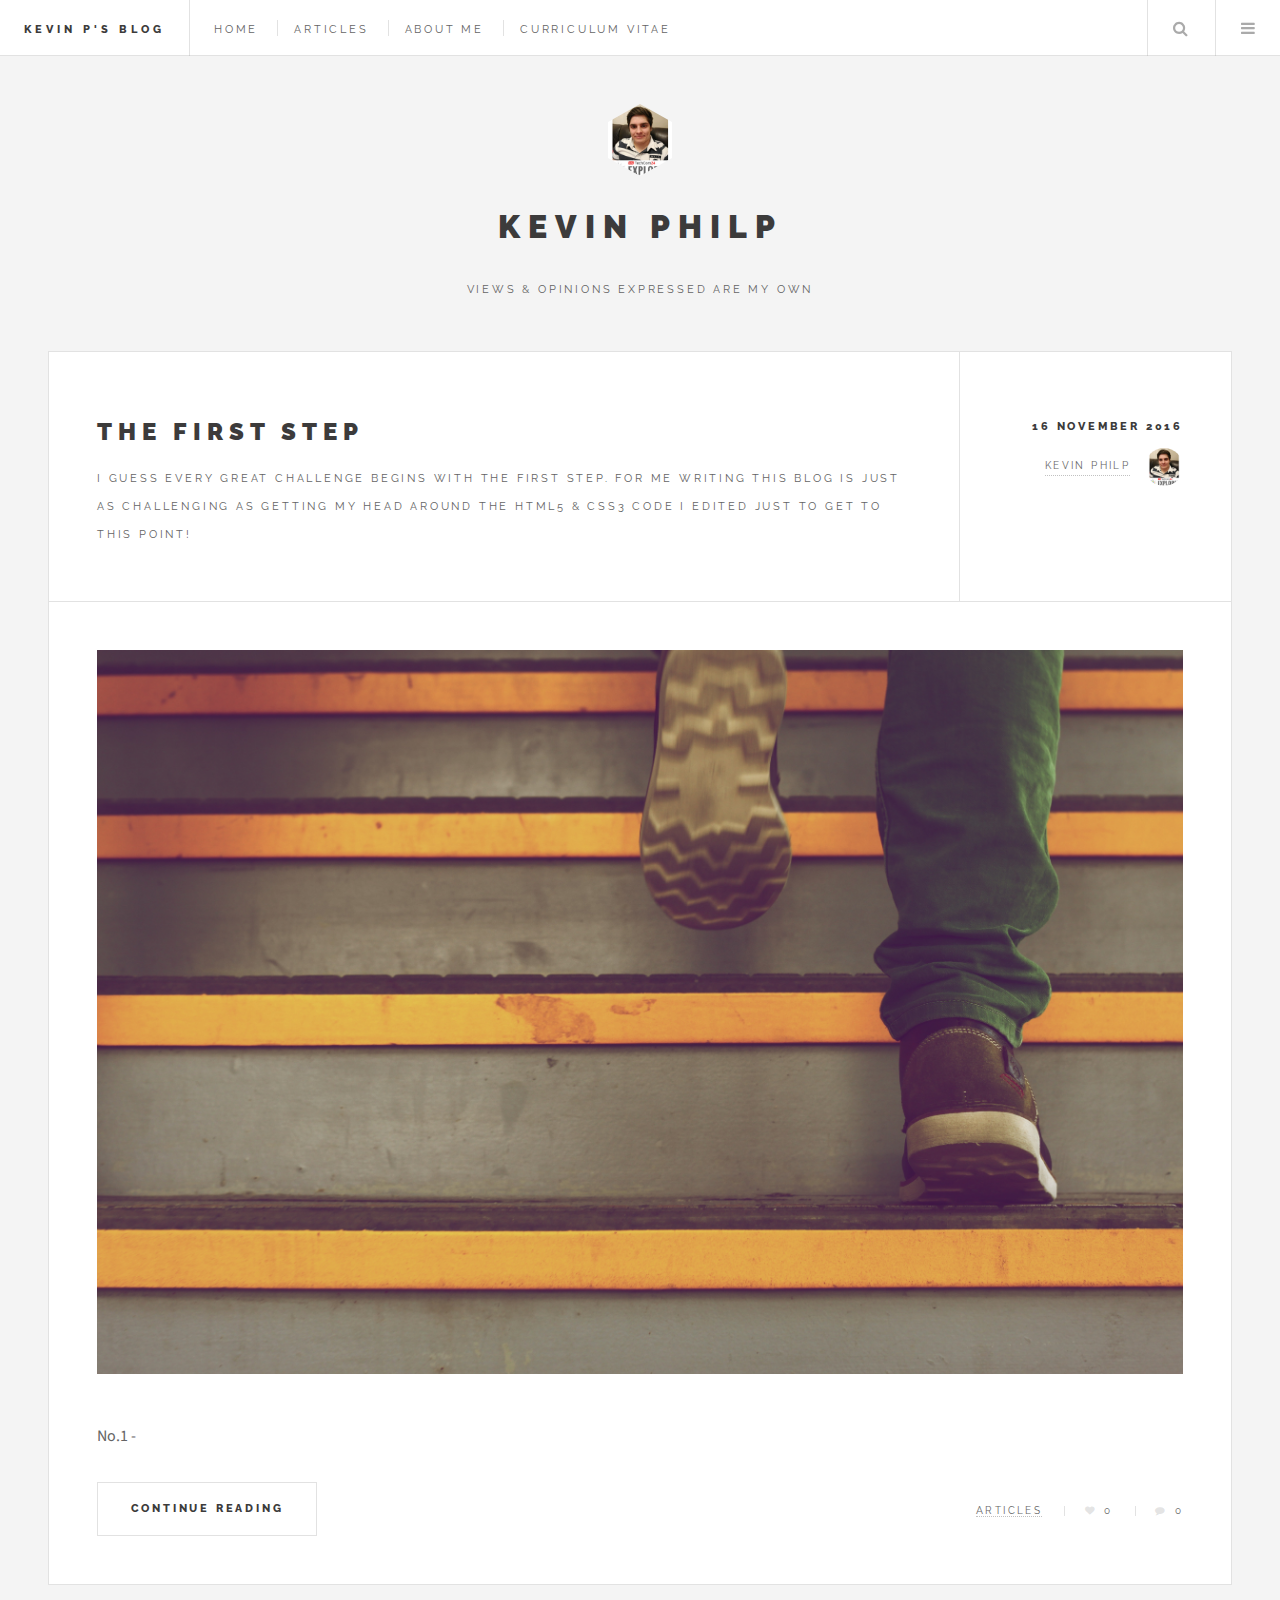
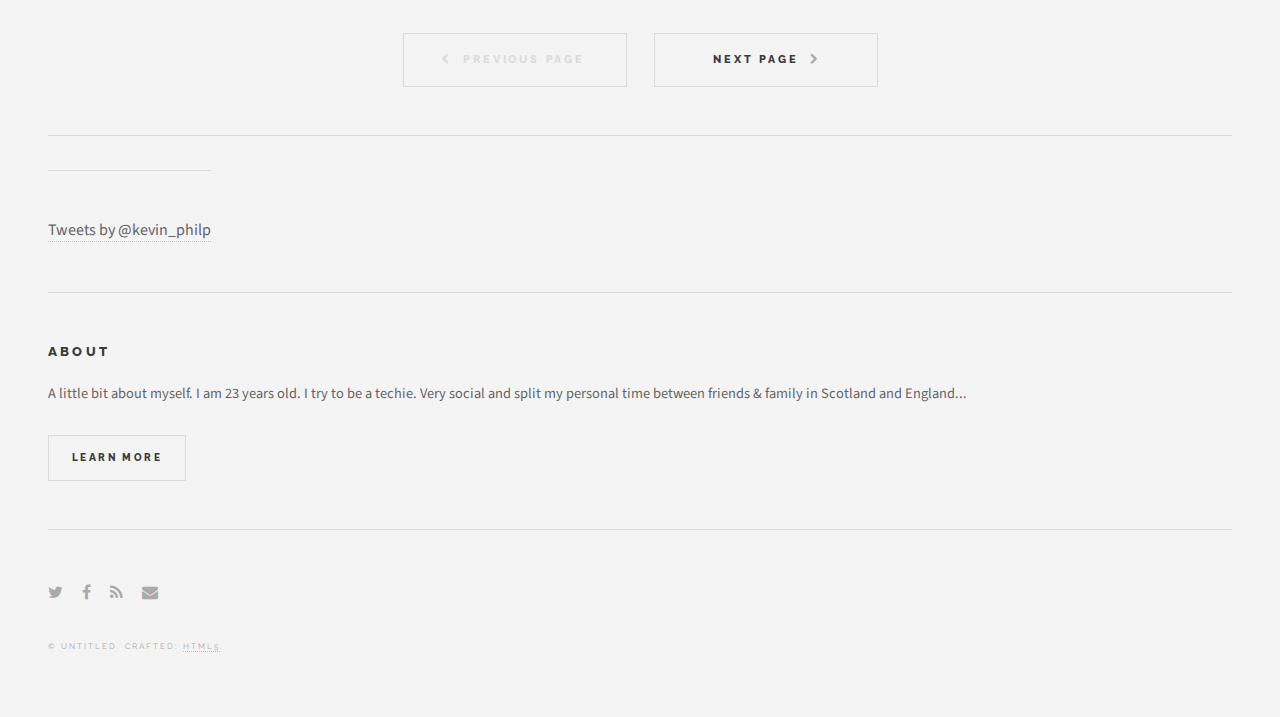
==== commit a53e6195: "Test" ====
--- a/index.html
+++ b/index.html
@@ -513,7 +513,7 @@
 							<section>
 								<div class="mini-posts">
 
-									<!-- Mini Post -->
+									<!-- Mini Post 
 										<article class="mini-post">
 											<header>
 												<h3><a href="#">The first step</a></h3>
@@ -521,7 +521,8 @@
 												<a href="#" class="author"><img src="images/avatar.jpg" alt="" /></a>
 											</header>
 											<a href="#" class="image"><img src="images/pic04.jpg" alt="" /></a>
-										</article>
+										</article> 
+										-->
 
 									<!-- Mini Post 
 										<article class="mini-post">
@@ -593,7 +594,7 @@
 								<h2>About</h2>
 								<p>A little bit about myself. I am 23 years old. I try to be a techie. Very social and split my personal time between friends & family in Scotland and England...</p>
 								<ul class="actions">
-									<li><a href="#" class="button">Learn More</a></li>
+									<li><a href="AboutMe.html" class="button">Learn More</a></li>
 								</ul>
 							</section>
 
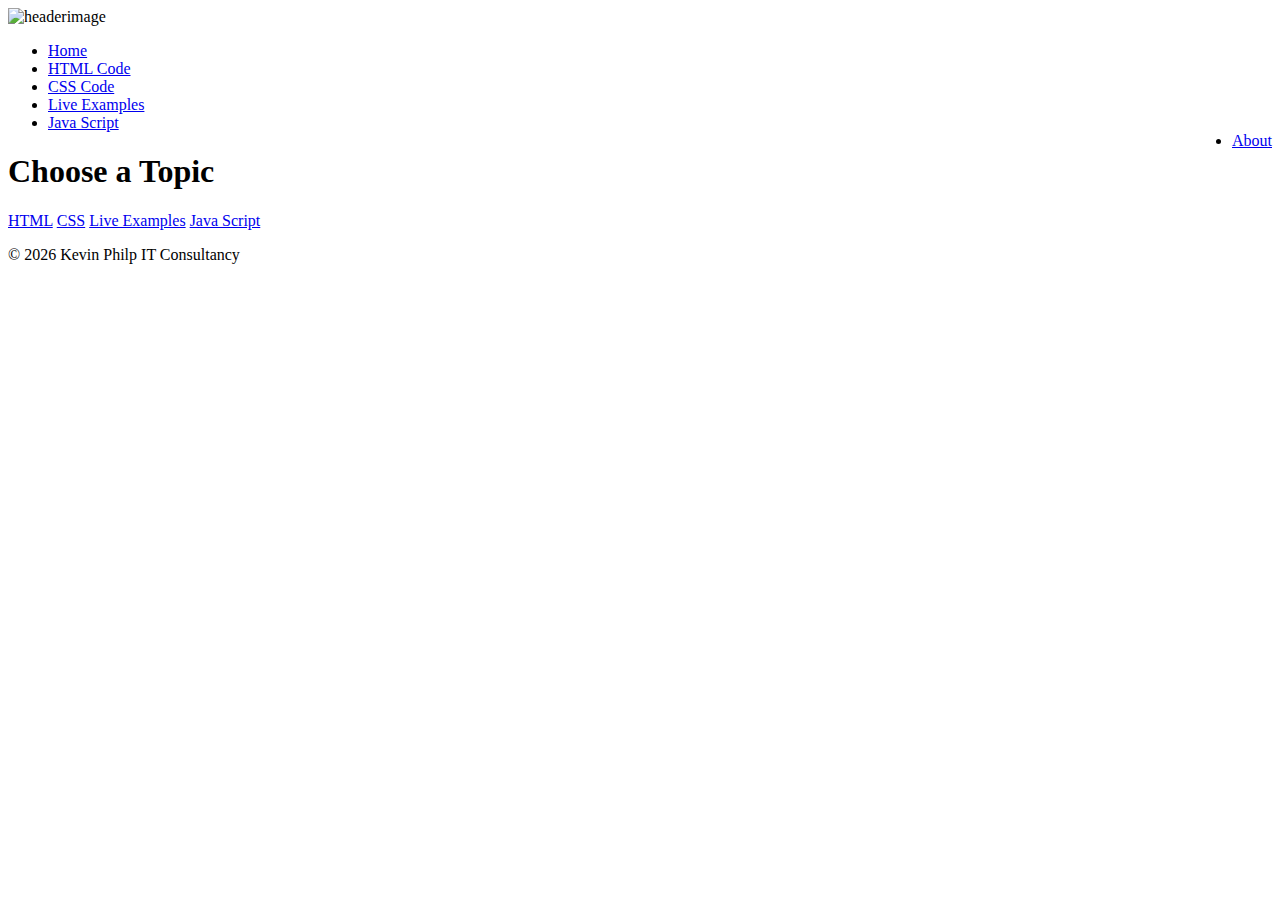
==== commit c41bf7c4: "Add files via upload" ====
--- a/index.html
+++ b/index.html
@@ -1,624 +1,55 @@
-<!DOCTYPE HTML>
-<html>
-	<head>
-		<title>Kevin P's Blog</title>
-		<meta charset="utf-8" />
-		<meta name="viewport" content="width=device-width, initial-scale=1" />
-		<!--[if lte IE 8]><script src="assets/js/ie/html5shiv.js"></script><![endif]-->
-		<link rel="stylesheet" href="assets/css/main.css" />
-		<!--[if lte IE 9]><link rel="stylesheet" href="assets/css/ie9.css" /><![endif]-->
-		<!--[if lte IE 8]><link rel="stylesheet" href="assets/css/ie8.css" /><![endif]-->
-	</head>
-	<body>
-
-		<!-- Wrapper -->
-			<div id="wrapper">
-
-				<!-- Header -->
-					<header id="header">
-						<h1><a href="#">Kevin P's Blog</a></h1>
-						<nav class="links">
-							<ul>
-								<li><a href="#">Home</a></li>
-								<li><a href="#">Articles</a></li>
-								<li><a href="#">About Me</a></li>
-								<li><a href="#">Curriculum Vitae</a></li>
-								<!-- <li><a href="#">TBC2</a></li> -->
-							</ul>
-						</nav>
-						<nav class="main">
-							<ul>
-								<li class="search">
-									<a class="fa-search" href="#search">Search</a>
-									<form id="search" method="get" action="#">
-										<input type="text" name="query" placeholder="Search" />
-									</form>
-								</li>
-								<li class="menu">
-									<a class="fa-bars" href="#menu">Menu</a>
-								</li>
-							</ul>
-						</nav>
-					</header>
-
-				<!-- Menu -->
-					<section id="menu">
-
-						<!-- Search -->
-							<section>
-								<form class="search" method="get" action="#">
-									<input type="text" name="query" placeholder="Search" />
-								</form>
-							</section>
-
-						<!-- Links -->
-							<section>
-								<ul class="links">
-									<li>
-										<a href="index.html">
-											<h3>Home</h3>
-											<p>"Go back to where it all started"</p>
-										</a>
-									</li>
-									<li>
-										<a href="Articles.html">
-											<h3>Articles</h3>
-											<p>"Access the archives"</p>
-										</a>
-									</li>
-									<li>
-										<a href="AboutMe.html">
-											<h3>About Me</h3>
-											<p>"Go on... you know you want to!"</p>
-										</a>
-									</li>
-									<li>
-										<a href="#">
-											<h3>Curriculum Vitae</h3>
-											<p>"For potential Employers"</p>
-										</a>
-									</li>
-								</ul>
-							</section>
-
-						<!-- Actions - I have removed the log in button for just now
-							<section>
-								<ul class="actions vertical">
-									<li><a href="#" class="button big fit">Log In</a></li>
-								</ul>
-							</section>
-										-->
-					</section>
-
-				<!-- Main -->
-					<div id="main">
-
-						<!-- Post - "The First Step" -->
-							<article class="post">
-								<header>
-									<div class="title">
-										<h2><a href="#">The First Step</a></h2>
-										<p>I guess every great challenge begins with the first step. For me writing this blog is just as challenging as getting my head around the HTML5 & CSS3 code I edited just to get to this point!</p>
-									</div>
-									<div class="meta">
-										<time class="published" datetime="2015-11-01">16 November 2016</time>
-										<a href="AboutMe.html" class="author"><span class="name">Kevin Philp</span><img src="images/avatar.jpg" alt="" /></a>
-									</div>
-								</header>
-								<a href="#" class="image featured"><img src="images/FirstStep.jpg" alt="" /></a>
-								<p>No.1 - </p>
-								<footer>
-									<ul class="actions">
-										<li><a href="TheFirstStep.html" class="button big">Continue Reading</a></li>
-									</ul>
-									<ul class="stats">
-										<li><a href="#">Articles</a></li>
-										<li><a href="#" class="icon fa-heart">0</a></li>
-										<li><a href="#" class="icon fa-comment">0</a></li>
-									</ul>
-								</footer>
-							</article>
-
-						<!-- Post
-							<article class="post">
-								<header>
-									<div class="title">
-										<h2><a href="#">Ultricies sed magna euismod enim vitae gravida</a></h2>
-										<p>Lorem ipsum dolor amet nullam consequat etiam feugiat</p>
-									</div>
-									<div class="meta">
-										<time class="published" datetime="2015-10-25">October 25, 2015</time>
-										<a href="#" class="author"><span class="name">Jane Doe</span><img src="images/avatar.jpg" alt="" /></a>
-									</div>
-								</header>
-								<a href="#" class="image featured"><img src="images/pic02.jpg" alt="" /></a>
-								<p>Mauris neque quam, fermentum ut nisl vitae, convallis maximus nisl. Sed mattis nunc id lorem euismod placerat. Vivamus porttitor magna enim, ac accumsan tortor cursus at. Phasellus sed ultricies mi non congue ullam corper.</p>
-								<footer>
-									<ul class="actions">
-										<li><a href="#" class="button big">Continue Reading</a></li>
-									</ul>
-									<ul class="stats">
-										<li><a href="#">General</a></li>
-										<li><a href="#" class="icon fa-heart">28</a></li>
-										<li><a href="#" class="icon fa-comment">128</a></li>
-									</ul>
-								</footer>
-							</article>
-										-->
-							
-							
-						<!-- Post 
-							<article class="post">
-								<header>
-									<div class="title">
-										<h2><a href="#">Euismod et accumsan</a></h2>
-										<p>Lorem ipsum dolor amet nullam consequat etiam feugiat</p>
-									</div>
-									<div class="meta">
-										<time class="published" datetime="2015-10-22">October 22, 2015</time>
-										<a href="#" class="author"><span class="name">Jane Doe</span><img src="images/avatar.jpg" alt="" /></a>
-									</div>
-								</header>
-								<a href="#" class="image featured"><img src="images/pic03.jpg" alt="" /></a>
-								<p>Mauris neque quam, fermentum ut nisl vitae, convallis maximus nisl. Sed mattis nunc id lorem euismod placerat. Vivamus porttitor magna enim, ac accumsan tortor cursus at. Phasellus sed ultricies mi non congue ullam corper. Praesent tincidunt sed tellus ut rutrum. Sed vitae justo condimentum, porta lectus vitae, ultricies congue gravida diam non fringilla. Cras vehicula tellus eu ligula viverra, ac fringilla turpis suscipit. Quisque vestibulum rhoncus ligula.</p>
-								<footer>
-									<ul class="actions">
-										<li><a href="#" class="button big">Continue Reading</a></li>
-									</ul>
-									<ul class="stats">
-										<li><a href="#">General</a></li>
-										<li><a href="#" class="icon fa-heart">28</a></li>
-										<li><a href="#" class="icon fa-comment">128</a></li>
-									</ul>
-								</footer>
-							</article>
-										-->
-
-						<!-- Post -->
-						<!--
-							<article class="post">
-								<header>
-									<div class="title">
-										<h2><a href="#">Elements</a></h2>
-										<p>Lorem ipsum dolor amet nullam consequat etiam feugiat</p>
-									</div>
-									<div class="meta">
-										<time class="published" datetime="2015-10-18">October 18, 2015</time>
-										<a href="#" class="author"><span class="name">Jane Doe</span><img src="images/avatar.jpg" alt="" /></a>
-									</div>
-								</header>
-
-								<section>
-									<h3>Text</h3>
-									<p>This is <b>bold</b> and this is <strong>strong</strong>. This is <i>italic</i> and this is <em>emphasized</em>.
-									This is <sup>superscript</sup> text and this is <sub>subscript</sub> text.
-									This is <u>underlined</u> and this is code: <code>for (;;) { ... }</code>. Finally, <a href="#">this is a link</a>.</p>
-									<hr />
-									<p>Nunc lacinia ante nunc ac lobortis. Interdum adipiscing gravida odio porttitor sem non mi integer non faucibus ornare mi ut ante amet placerat aliquet. Volutpat eu sed ante lacinia sapien lorem accumsan varius montes viverra nibh in adipiscing blandit tempus accumsan.</p>
-									<hr />
-									<h2>Heading Level 2</h2>
-									<h3>Heading Level 3</h3>
-									<h4>Heading Level 4</h4>
-									<hr />
-									<h4>Blockquote</h4>
-									<blockquote>Fringilla nisl. Donec accumsan interdum nisi, quis tincidunt felis sagittis eget tempus euismod. Vestibulum ante ipsum primis in faucibus vestibulum. Blandit adipiscing eu felis iaculis volutpat ac adipiscing accumsan faucibus. Vestibulum ante ipsum primis in faucibus lorem ipsum dolor sit amet nullam adipiscing eu felis.</blockquote>
-									<h4>Preformatted</h4>
-									<pre><code>i = 0;
-
-while (!deck.isInOrder()) {
-  print 'Iteration ' + i;
-  deck.shuffle();
-  i++;
-}
-
-print 'It took ' + i + ' iterations to sort the deck.';</code></pre>
-								</section>
-
-								<section>
-									<h3>Lists</h3>
-									<div class="row">
-										<div class="6u 12u$(medium)">
-											<h4>Unordered</h4>
-											<ul>
-												<li>Dolor pulvinar etiam.</li>
-												<li>Sagittis adipiscing.</li>
-												<li>Felis enim feugiat.</li>
-											</ul>
-											<h4>Alternate</h4>
-											<ul class="alt">
-												<li>Dolor pulvinar etiam.</li>
-												<li>Sagittis adipiscing.</li>
-												<li>Felis enim feugiat.</li>
-											</ul>
-										</div>
-										<div class="6u$ 12u$(medium)">
-											<h4>Ordered</h4>
-											<ol>
-												<li>Dolor pulvinar etiam.</li>
-												<li>Etiam vel felis viverra.</li>
-												<li>Felis enim feugiat.</li>
-												<li>Dolor pulvinar etiam.</li>
-												<li>Etiam vel felis lorem.</li>
-												<li>Felis enim et feugiat.</li>
-											</ol>
-											<h4>Icons</h4>
-											<ul class="icons">
-												<li><a href="https://twitter.com/kevin_philp" class="icon fa-twitter"><span class="label">Twitter</span></a></li>
-												<li><a href="#" class="icon fa-facebook"><span class="label">Facebook</span></a></li>
-												<li><a href="#" class="icon fa-instagram"><span class="label">Instagram</span></a></li>
-												<li><a href="#" class="icon fa-github"><span class="label">Github</span></a></li>
-											</ul>
-										</div>
-									</div>
-									<h3>Actions</h3>
-									<div class="row">
-										<div class="6u 12u$(medium)">
-											<ul class="actions">
-												<li><a href="#" class="button">Default</a></li>
-												<li><a href="#" class="button">Default</a></li>
-												<li><a href="#" class="button">Default</a></li>
-											</ul>
-											<ul class="actions small">
-												<li><a href="#" class="button small">Small</a></li>
-												<li><a href="#" class="button small">Small</a></li>
-												<li><a href="#" class="button small">Small</a></li>
-											</ul>
-											<ul class="actions vertical">
-												<li><a href="#" class="button">Default</a></li>
-												<li><a href="#" class="button">Default</a></li>
-												<li><a href="#" class="button">Default</a></li>
-											</ul>
-											<ul class="actions vertical small">
-												<li><a href="#" class="button small">Small</a></li>
-												<li><a href="#" class="button small">Small</a></li>
-												<li><a href="#" class="button small">Small</a></li>
-											</ul>
-										</div>
-										<div class="6u 12u$(medium)">
-											<ul class="actions vertical">
-												<li><a href="#" class="button fit">Default</a></li>
-												<li><a href="#" class="button fit">Default</a></li>
-											</ul>
-											<ul class="actions vertical small">
-												<li><a href="#" class="button small fit">Small</a></li>
-												<li><a href="#" class="button small fit">Small</a></li>
-											</ul>
-										</div>
-									</div>
-								</section>
-
-								<section>
-									<h3>Table</h3>
-									<h4>Default</h4>
-									<div class="table-wrapper">
-										<table>
-											<thead>
-												<tr>
-													<th>Name</th>
-													<th>Description</th>
-													<th>Price</th>
-												</tr>
-											</thead>
-											<tbody>
-												<tr>
-													<td>Item One</td>
-													<td>Ante turpis integer aliquet porttitor.</td>
-													<td>29.99</td>
-												</tr>
-												<tr>
-													<td>Item Two</td>
-													<td>Vis ac commodo adipiscing arcu aliquet.</td>
-													<td>19.99</td>
-												</tr>
-												<tr>
-													<td>Item Three</td>
-													<td> Morbi faucibus arcu accumsan lorem.</td>
-													<td>29.99</td>
-												</tr>
-												<tr>
-													<td>Item Four</td>
-													<td>Vitae integer tempus condimentum.</td>
-													<td>19.99</td>
-												</tr>
-												<tr>
-													<td>Item Five</td>
-													<td>Ante turpis integer aliquet porttitor.</td>
-													<td>29.99</td>
-												</tr>
-											</tbody>
-											<tfoot>
-												<tr>
-													<td colspan="2"></td>
-													<td>100.00</td>
-												</tr>
-											</tfoot>
-										</table>
-									</div>
-
-									<h4>Alternate</h4>
-									<div class="table-wrapper">
-										<table class="alt">
-											<thead>
-												<tr>
-													<th>Name</th>
-													<th>Description</th>
-													<th>Price</th>
-												</tr>
-											</thead>
-											<tbody>
-												<tr>
-													<td>Item One</td>
-													<td>Ante turpis integer aliquet porttitor.</td>
-													<td>29.99</td>
-												</tr>
-												<tr>
-													<td>Item Two</td>
-													<td>Vis ac commodo adipiscing arcu aliquet.</td>
-													<td>19.99</td>
-												</tr>
-												<tr>
-													<td>Item Three</td>
-													<td> Morbi faucibus arcu accumsan lorem.</td>
-													<td>29.99</td>
-												</tr>
-												<tr>
-													<td>Item Four</td>
-													<td>Vitae integer tempus condimentum.</td>
-													<td>19.99</td>
-												</tr>
-												<tr>
-													<td>Item Five</td>
-													<td>Ante turpis integer aliquet porttitor.</td>
-													<td>29.99</td>
-												</tr>
-											</tbody>
-											<tfoot>
-												<tr>
-													<td colspan="2"></td>
-													<td>100.00</td>
-												</tr>
-											</tfoot>
-										</table>
-									</div>
-								</section>
-
-								<section>
-									<h3>Buttons</h3>
-									<ul class="actions">
-										<li><a href="#" class="button big">Big</a></li>
-										<li><a href="#" class="button">Default</a></li>
-										<li><a href="#" class="button small">Small</a></li>
-									</ul>
-									<ul class="actions fit">
-										<li><a href="#" class="button fit">Fit</a></li>
-										<li><a href="#" class="button fit">Fit</a></li>
-										<li><a href="#" class="button fit">Fit</a></li>
-									</ul>
-									<ul class="actions fit small">
-										<li><a href="#" class="button fit small">Fit + Small</a></li>
-										<li><a href="#" class="button fit small">Fit + Small</a></li>
-										<li><a href="#" class="button fit small">Fit + Small</a></li>
-									</ul>
-									<ul class="actions">
-										<li><a href="#" class="button icon fa-download">Icon</a></li>
-										<li><a href="#" class="button icon fa-upload">Icon</a></li>
-										<li><a href="#" class="button icon fa-save">Icon</a></li>
-									</ul>
-									<ul class="actions">
-										<li><span class="button disabled">Disabled</span></li>
-										<li><span class="button disabled icon fa-download">Disabled</span></li>
-									</ul>
-								</section>
-
-								<section>
-									<h3>Form</h3>
-									<form method="post" action="#">
-										<div class="row uniform">
-											<div class="6u 12u$(xsmall)">
-												<input type="text" name="demo-name" id="demo-name" value="" placeholder="Name" />
-											</div>
-											<div class="6u$ 12u$(xsmall)">
-												<input type="email" name="demo-email" id="demo-email" value="" placeholder="Email" />
-											</div>
-											<div class="12u$">
-												<div class="select-wrapper">
-													<select name="demo-category" id="demo-category">
-														<option value="">- Category -</option>
-														<option value="1">Manufacturing</option>
-														<option value="1">Shipping</option>
-														<option value="1">Administration</option>
-														<option value="1">Human Resources</option>
-													</select>
-												</div>
-											</div>
-											<div class="4u 12u$(small)">
-												<input type="radio" id="demo-priority-low" name="demo-priority" checked>
-												<label for="demo-priority-low">Low</label>
-											</div>
-											<div class="4u 12u$(small)">
-												<input type="radio" id="demo-priority-normal" name="demo-priority">
-												<label for="demo-priority-normal">Normal</label>
-											</div>
-											<div class="4u$ 12u$(small)">
-												<input type="radio" id="demo-priority-high" name="demo-priority">
-												<label for="demo-priority-high">High</label>
-											</div>
-											<div class="6u 12u$(small)">
-												<input type="checkbox" id="demo-copy" name="demo-copy">
-												<label for="demo-copy">Email me a copy</label>
-											</div>
-											<div class="6u$ 12u$(small)">
-												<input type="checkbox" id="demo-human" name="demo-human" checked>
-												<label for="demo-human">Not a robot</label>
-											</div>
-											<div class="12u$">
-												<textarea name="demo-message" id="demo-message" placeholder="Enter your message" rows="6"></textarea>
-											</div>
-											<div class="12u$">
-												<ul class="actions">
-													<li><input type="submit" value="Send Message" /></li>
-													<li><input type="reset" value="Reset" /></li>
-												</ul>
-											</div>
-										</div>
-									</form>
-								</section>
-
-								<section>
-									<h3>Image</h3>
-									<h4>Fit</h4>
-									<div class="box alt">
-										<div class="row uniform">
-											<div class="12u$"><span class="image fit"><img src="images/pic02.jpg" alt="" /></span></div>
-											<div class="4u"><span class="image fit"><img src="images/pic04.jpg" alt="" /></span></div>
-											<div class="4u"><span class="image fit"><img src="images/pic05.jpg" alt="" /></span></div>
-											<div class="4u$"><span class="image fit"><img src="images/pic06.jpg" alt="" /></span></div>
-											<div class="4u"><span class="image fit"><img src="images/pic06.jpg" alt="" /></span></div>
-											<div class="4u"><span class="image fit"><img src="images/pic04.jpg" alt="" /></span></div>
-											<div class="4u$"><span class="image fit"><img src="images/pic05.jpg" alt="" /></span></div>
-											<div class="4u"><span class="image fit"><img src="images/pic05.jpg" alt="" /></span></div>
-											<div class="4u"><span class="image fit"><img src="images/pic06.jpg" alt="" /></span></div>
-											<div class="4u$"><span class="image fit"><img src="images/pic04.jpg" alt="" /></span></div>
-										</div>
-									</div>
-									<h4>Left &amp; Right</h4>
-									<p><span class="image left"><img src="images/pic07.jpg" alt="" /></span>Fringilla nisl. Donec accumsan interdum nisi, quis tincidunt felis sagittis eget. tempus euismod. Vestibulum ante ipsum primis in faucibus vestibulum. Blandit adipiscing eu felis iaculis volutpat ac adipiscing accumsan eu faucibus. Integer ac pellentesque praesent tincidunt felis sagittis eget. tempus euismod. Vestibulum ante ipsum primis in faucibus vestibulum. Blandit adipiscing eu felis iaculis volutpat ac adipiscing accumsan eu faucibus. Integer ac pellentesque praesent. Donec accumsan interdum nisi, quis tincidunt felis sagittis eget. tempus euismod. Vestibulum ante ipsum primis in faucibus vestibulum. Blandit adipiscing eu felis iaculis volutpat ac adipiscing accumsan eu faucibus. Integer ac pellentesque praesent tincidunt felis sagittis eget. tempus euismod. Vestibulum ante ipsum primis in faucibus vestibulum. Blandit adipiscing eu felis iaculis volutpat ac adipiscing accumsan eu faucibus. Integer ac pellentesque praesent. Blandit adipiscing eu felis iaculis volutpat ac adipiscing accumsan eu faucibus. Integer ac pellentesque praesent tincidunt felis sagittis eget. tempus euismod. Vestibulum ante ipsum primis in faucibus vestibulum. Blandit adipiscing eu felis iaculis volutpat ac adipiscing accumsan eu faucibus. Integer ac pellentesque praesent.</p>
-									<p><span class="image right"><img src="images/pic04.jpg" alt="" /></span>Fringilla nisl. Donec accumsan interdum nisi, quis tincidunt felis sagittis eget. tempus euismod. Vestibulum ante ipsum primis in faucibus vestibulum. Blandit adipiscing eu felis iaculis volutpat ac adipiscing accumsan eu faucibus. Integer ac pellentesque praesent tincidunt felis sagittis eget. tempus euismod. Vestibulum ante ipsum primis in faucibus vestibulum. Blandit adipiscing eu felis iaculis volutpat ac adipiscing accumsan eu faucibus. Integer ac pellentesque praesent. Donec accumsan interdum nisi, quis tincidunt felis sagittis eget. tempus euismod. Vestibulum ante ipsum primis in faucibus vestibulum. Blandit adipiscing eu felis iaculis volutpat ac adipiscing accumsan eu faucibus. Integer ac pellentesque praesent tincidunt felis sagittis eget. tempus euismod. Vestibulum ante ipsum primis in faucibus vestibulum. Blandit adipiscing eu felis iaculis volutpat ac adipiscing accumsan eu faucibus. Integer ac pellentesque praesent. Blandit adipiscing eu felis iaculis volutpat ac adipiscing accumsan eu faucibus. Integer ac pellentesque praesent tincidunt felis sagittis eget. tempus euismod. Vestibulum ante ipsum primis in faucibus vestibulum. Blandit adipiscing eu felis iaculis volutpat ac adipiscing accumsan eu faucibus. Integer ac pellentesque praesent.</p>
-								</section>
-
-							</article>
-						-->
-
-						<!-- Pagination -->
-							<ul class="actions pagination">
-								<li><a href="" class="disabled button big previous">Previous Page</a></li>
-								<li><a href="#" class="button big next">Next Page</a></li>
-							</ul>
-
-					</div>
-
-				<!-- Sidebar -->
-					<section id="sidebar">
-
-						<!-- Intro -->
-							<section id="intro">
-								<a href="#" class="logo"><img src="images/avatar.jpg" alt="" /></a>
-								<header>
-									<h2>Kevin Philp</h2>
-									<p>Views & Opinions expressed are my own</a></p>
-								</header>
-							</section>
-
-						<!-- Mini Posts -->
-							<section>
-								<div class="mini-posts">
-
-									<!-- Mini Post 
-										<article class="mini-post">
-											<header>
-												<h3><a href="#">The first step</a></h3>
-												<time class="published" datetime="2015-10-20">16th November 2016</time>
-												<a href="#" class="author"><img src="images/avatar.jpg" alt="" /></a>
-											</header>
-											<a href="#" class="image"><img src="images/pic04.jpg" alt="" /></a>
-										</article> 
-										-->
-
-									<!-- Mini Post 
-										<article class="mini-post">
-											<header>
-												<h3><a href="#">Rutrum neque accumsan</a></h3>
-												<time class="published" datetime="2015-10-19">October 19, 2015</time>
-												<a href="#" class="author"><img src="images/avatar.jpg" alt="" /></a>
-											</header>
-											<a href="#" class="image"><img src="images/pic05.jpg" alt="" /></a>
-										</article>
-													-->
-
-									<!-- Mini Post 
-										<article class="mini-post">
-											<header>
-												<h3><a href="#">Odio congue mattis</a></h3>
-												<time class="published" datetime="2015-10-18">October 18, 2015</time>
-												<a href="#" class="author"><img src="images/avatar.jpg" alt="" /></a>
-											</header>
-											<a href="#" class="image"><img src="images/pic06.jpg" alt="" /></a>
-										</article>
-													-->
-										
-									<!-- Mini Post 
-										<article class="mini-post">
-											<header>
-												<h3><a href="#">Enim nisl veroeros</a></h3>
-												<time class="published" datetime="2015-10-17">October 17, 2015</time>
-												<a href="#" class="author"><img src="images/avatar.jpg" alt="" /></a>
-											</header>
-											<a href="#" class="image"><img src="images/pic07.jpg" alt="" /></a>
-										</article>
-										
-										-->
-
-								</div>
-							</section>
-
-						<!-- Live Twitter Feed -->
-							<a class="twitter-timeline" href="https://twitter.com/kevin_philp">Tweets by @kevin_philp</a> <script async src="//platform.twitter.com/widgets.js" charset="utf-8"></script>
-								
-						<!-- Posts List 
-							<section>
-								<ul class="posts">
-									<li>
-										<article>
-											<header>
-												<h3><a href="#">Lorem ipsum fermentum ut nisl vitae</a></h3>
-												<time class="published" datetime="2015-10-20">October 20, 2015</time>
-											</header>
-											<a href="#" class="image"><img src="images/pic08.jpg" alt="" /></a>
-										</article>
-									</li>
-									<li>
-										<article>
-											<header>
-												<h3><a href="#">Convallis maximus nisl mattis nunc id lorem</a></h3>
-												<time class="published" datetime="2015-10-15">October 15, 2015</time>
-											</header>
-											<a href="#" class="image"><img src="images/pic09.jpg" alt="" /></a>
-										</article>
-									</li>
-								</ul>
-							</section> 
-											-->
-
-						<!-- About -->
-							<section class="blurb">
-								<h2>About</h2>
-								<p>A little bit about myself. I am 23 years old. I try to be a techie. Very social and split my personal time between friends & family in Scotland and England...</p>
-								<ul class="actions">
-									<li><a href="AboutMe.html" class="button">Learn More</a></li>
-								</ul>
-							</section>
-
-						<!-- Footer -->
-							<section id="footer">
-								<ul class="icons">
-									<li><a href="https://twitter.com/kevin_philp" class="fa-twitter"><span class="label">Twitter</span></a></li>
-									<li><a href="https://www.facebook.com/kevin.philp.7" class="fa-facebook"><span class="label">Facebook</span></a></li>
-									<li><a href="#" class="fa-rss"><span class="label">RSS</span></a></li>
-									<li><a href="kevinphilp@hotmail.co.uk" class="fa-envelope"><span class="label">Email</span></a></li>
-								</ul>
-								<p class="copyright">&copy; Untitled. Crafted: <a href="http://designscrazed.org/">HTML5</a>.</p>
-							</section>
-
-					</section>
-
-			</div>
-
-		<!-- Scripts -->
-			<script src="assets/js/jquery.min.js"></script>
-			<script src="assets/js/skel.min.js"></script>
-			<script src="assets/js/util.js"></script>
-			<!--[if lte IE 8]><script src="assets/js/ie/respond.min.js"></script><![endif]-->
-			<script src="assets/js/main.js"></script>
-
-	</body>
+<!DOCTYPE html> 
+
+<html lang="en-us">
+
+<head> 
+	<title>Web Dev Wiki</title>
+	<link rel="icon" href="./Resources/Images/logo_transparent_background_FAVICON.png">
+	<link rel="apple-touch-icon-precomposed" sizes="114x114" href="./Resources/Images/logo_transparent_background_FAVICON.png" type="image/png">
+	<meta charset="utf-8"/>
+	<link rel="stylesheet" type="text/css" href="./Resources/CSS/Style.css">
+	<meta name="viewport" content="width=device-width, initial-scale=1">
+	<meta name="Author" content="Kevin Philp">
+</head> 
+
+<body>
+	<!-- Header -->
+	<header>
+		<!-- Header Bakground Image -->	
+		<img src="./Resources/Images/logo_transparent_background.png" id="headerimage" alt="headerimage"></img>
+	
+		<!-- Navigation Menu -->
+			<nav>
+				<ul>
+					<li class="active"><a href="#home">Home</a></li>
+					<li><a href="./Resources/Pages/HTML/HTML.html">HTML Code</a></li>
+					<li class="disabled"><a href="#0" class="disabled">CSS Code</a></li>
+					<li class="disabled"><a href="#0" class="disabled">Live Examples</a></li>
+					<li><a href="./Resources/Pages/Java Script/JavaScript.html">Java Script</a></li>
+					<li style="float:right"><a href="#about">About</a></li>
+				</ul>
+			</nav>
+	</header>
+	
+	<!-- Main Content -->
+	<main>
+		<!-- Menu to choose which topic you want to learn about -->
+		<nav>
+			<h1 class="topicheader centered">Choose a Topic</h1>
+			<div class="row topicmenu">
+				<a href="./Resources/Pages/HTML/HTML.html">HTML</a>
+				<a href="#0" class="disabled">CSS</a>
+				<a href="#0" class="disabled">Live Examples</a>
+				<a href="#0" class="disabled">Java Script</a>
+			</div>
+		</nav>
+	</main>
+	
+	<!-- Footer -->
+	<footer class="footer">
+		<p>&copy; <script type="text/javascript"> document.write(new Date().getFullYear());</script> Kevin Philp IT Consultancy</p>
+	</footer>
+
+</body>
+
 </html>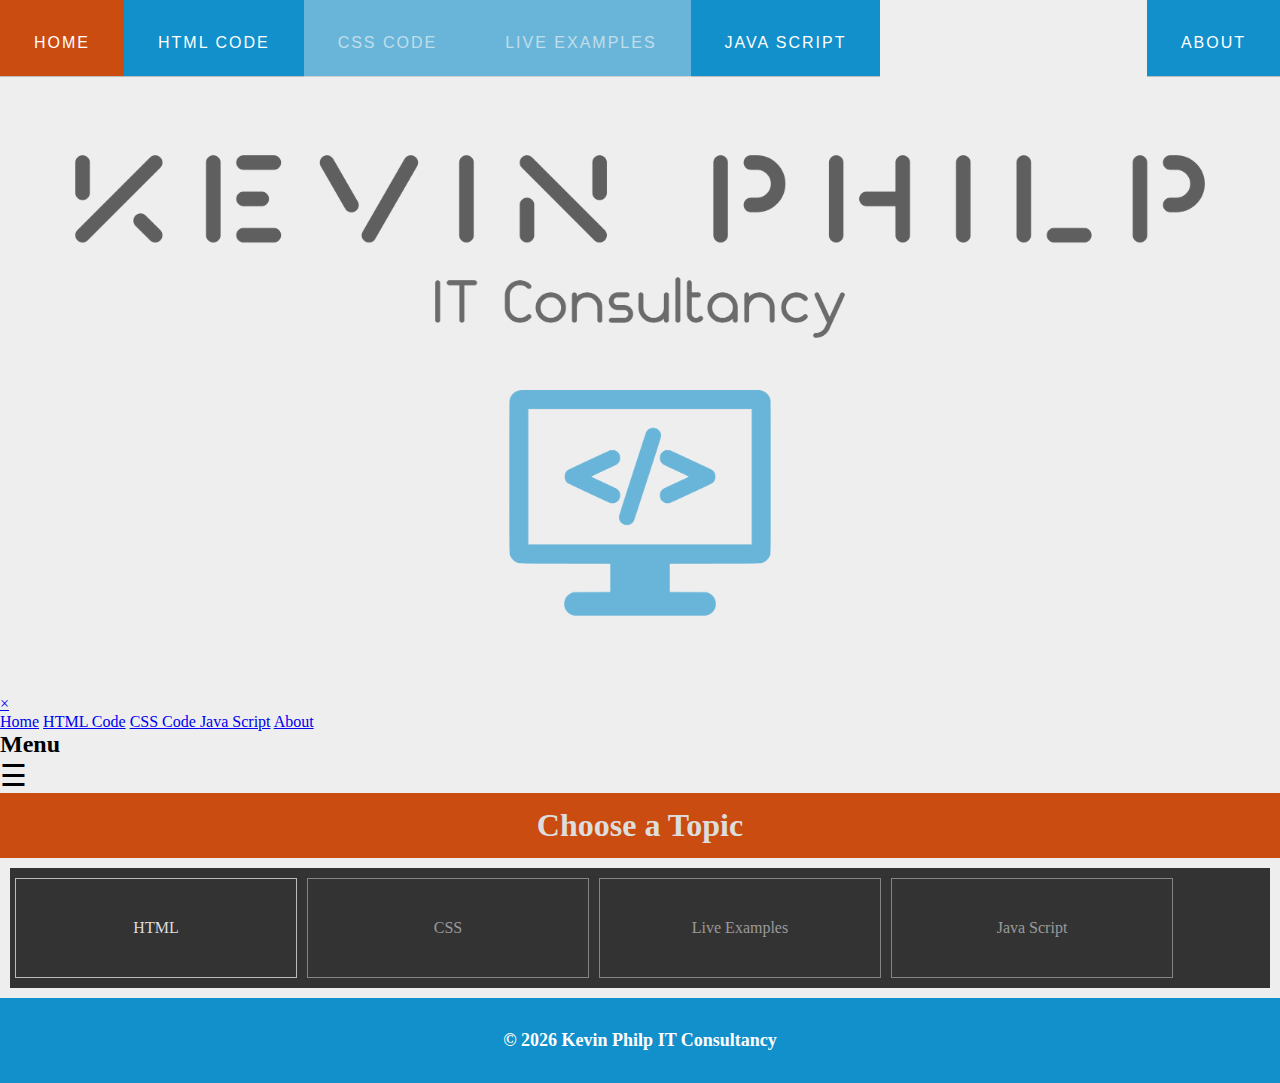
==== commit 3269ccb7: "Update index.html" ====
--- a/index.html
+++ b/index.html
@@ -19,7 +19,7 @@
 		<img src="./Resources/Images/logo_transparent_background.png" id="headerimage" alt="headerimage"></img>
 	
 		<!-- Navigation Menu -->
-			<nav>
+			<nav class="bigscreen">
 				<ul>
 					<li class="active"><a href="#home">Home</a></li>
 					<li><a href="./Resources/Pages/HTML/HTML.html">HTML Code</a></li>
@@ -28,6 +28,30 @@
 					<li><a href="./Resources/Pages/Java Script/JavaScript.html">Java Script</a></li>
 					<li style="float:right"><a href="#about">About</a></li>
 				</ul>
+			</nav>
+
+			<nav class="mobilescreen">	
+				<div id="myNav" class="overlay">
+					  <a href="javascript:void(0)" class="closebtn" onclick="closeNav()">&times;</a>
+					  <div class="overlay-content">
+						   <a href="#0">Home</a>
+						<a href="./Resources/Pages/HTML/HTML.html">HTML Code</a>
+						<a href="#0">CSS Code </a>
+						<a href="./Resources/Pages/Java Script/JavaScript.html">Java Script</a>
+						<a href="#0">About</a>
+					  </div>
+				</div>
+	
+				<h2>Menu</h2>
+				<span style="font-size:30px;cursor:pointer" onclick="openNav()">&#9776;</span>
+				<script>
+					function openNav() {
+					  document.getElementById("myNav").style.height = "100%";
+					}
+					function closeNav() {
+					  document.getElementById("myNav").style.height = "0%";
+					}
+				</script>
 			</nav>
 	</header>
 	
@@ -52,4 +76,4 @@
 
 </body>
 
-</html>+</html>
--- a/Resources/CSS/Style.css
+++ b/Resources/CSS/Style.css
@@ -0,0 +1,176 @@
+/* Universal Styles */
+body { 
+  background: #EEE;
+	padding: 0; 
+	margin: 0;
+}
+
+section {
+  padding-top: 100px;
+}
+
+h1, h2 {
+	margin: 0px;
+}
+
+header ul {
+	position: fixed;
+	top: 0;
+	width: 100%;
+	list-style-type: none;
+	margin: 0;
+	padding: 0;
+	overflow: hidden;
+}
+
+header li {
+  float: left;
+  color: #FFF;
+  display: block;
+  font-family: 'Oxygen', sans-serif;
+  font-size: 16px;
+  font-weight: 300;
+  letter-spacing: 2px;
+  margin: 0;
+  padding: 20px 18px 10px 18px;
+  text-transform: uppercase;
+  border-bottom: 1px solid #bbb;
+	border-spacing: 1px;
+  position: sticky;
+  background-color: #1190cb;
+}
+
+header li a {
+  display: block;
+  color: white;
+  text-align: center;
+  padding: 14px 16px;
+  text-decoration: none;
+}
+
+header.container {
+  display: inline-block;
+  cursor: pointer;
+}
+
+header.bar1, .bar2, .bar3 {
+  width: 35px;
+  height: 5px;
+  background-color: #141414;
+  margin: 6px 0;
+  transition: 0.4s;
+}
+
+header.change .bar1 {
+  -webkit-transform: rotate(-45deg) translate(-9px, 6px);
+  transform: rotate(-45deg) translate(-9px, 6px);
+}
+
+header.change .bar2 {opacity: 0;}
+
+header.change .bar3 {
+  -webkit-transform: rotate(45deg) translate(-8px, -8px);
+  transform: rotate(45deg) translate(-8px, -8px);
+}
+
+/* Change the link color on hover */
+header li:hover {
+  background-color: #cb4c11;
+  color: white;
+}
+
+/* All classes specified here */
+.centered {
+  text-align: center;
+}
+
+.topicheader {
+  background-color: #cb4c11;
+  color: #ddd;
+  padding: 14px 16px;
+  display: block;
+}
+
+.active {
+  background-color: #000000;
+  color: #bbb;
+}
+
+/* Footer Sytling */
+.footer {
+  background-color: #1190cb;
+  color: white;
+  text-align: center;
+  padding: 14px 16px;
+  font-size: large;
+  font-weight: bold;
+}
+
+/*Greys out button and displays a no entry sign on cursor hover */
+.disabled { 
+  opacity: 0.6;
+  cursor: not-allowed;
+}
+
+/* Main Nav bar at top of page styling */
+.navigation {
+  box-sizing: border-box;
+  background-color: #1190cb;
+  overflow: auto;
+  padding: 18px 50px;
+  position: relative;
+  top: 0;
+  width: 100%;
+  z-index: 999;
+}
+
+/* Style the top navigation bar */
+.topicmenu {
+  overflow: hidden;
+  background-color: #333;
+  margin: 10px;
+}
+
+/* Style the topnav links */
+.topicmenu a {
+  float: left;
+  display: block;
+  color: #ddd;
+  text-align: center;
+  padding: 14px 16px;
+  text-decoration: none;
+  border: 1px solid #bbb;
+  margin-top: 10px;
+  margin-left: 5px;
+  margin-right: 5px;
+  margin-bottom: 10px;
+  padding: 40px;
+  width: 200px;
+}
+
+/* Change color of the topic menu when mouse hovers over it */
+.topicmenu a:hover {
+  background-color: #ddd;
+  color: black;
+}
+
+/* Specific (one off) Styles - All IDs */
+#headerimage {
+	margin-top: 80px;
+  opacity: 0.6;
+	width: 100%;
+	height: 100%;
+}
+
+/* Responsive layout - makes the three columns stack on top of each other instead of next to each other */
+@media screen and (max-width:600px) {
+  .column {
+    width: 100%;
+  }
+}
+
+/* decide if this code needs to be removed or not */
+header.navbar-fixed-top.scrolled {
+  background-color: #fff !important;
+  transition: background-color 200ms linear;
+}
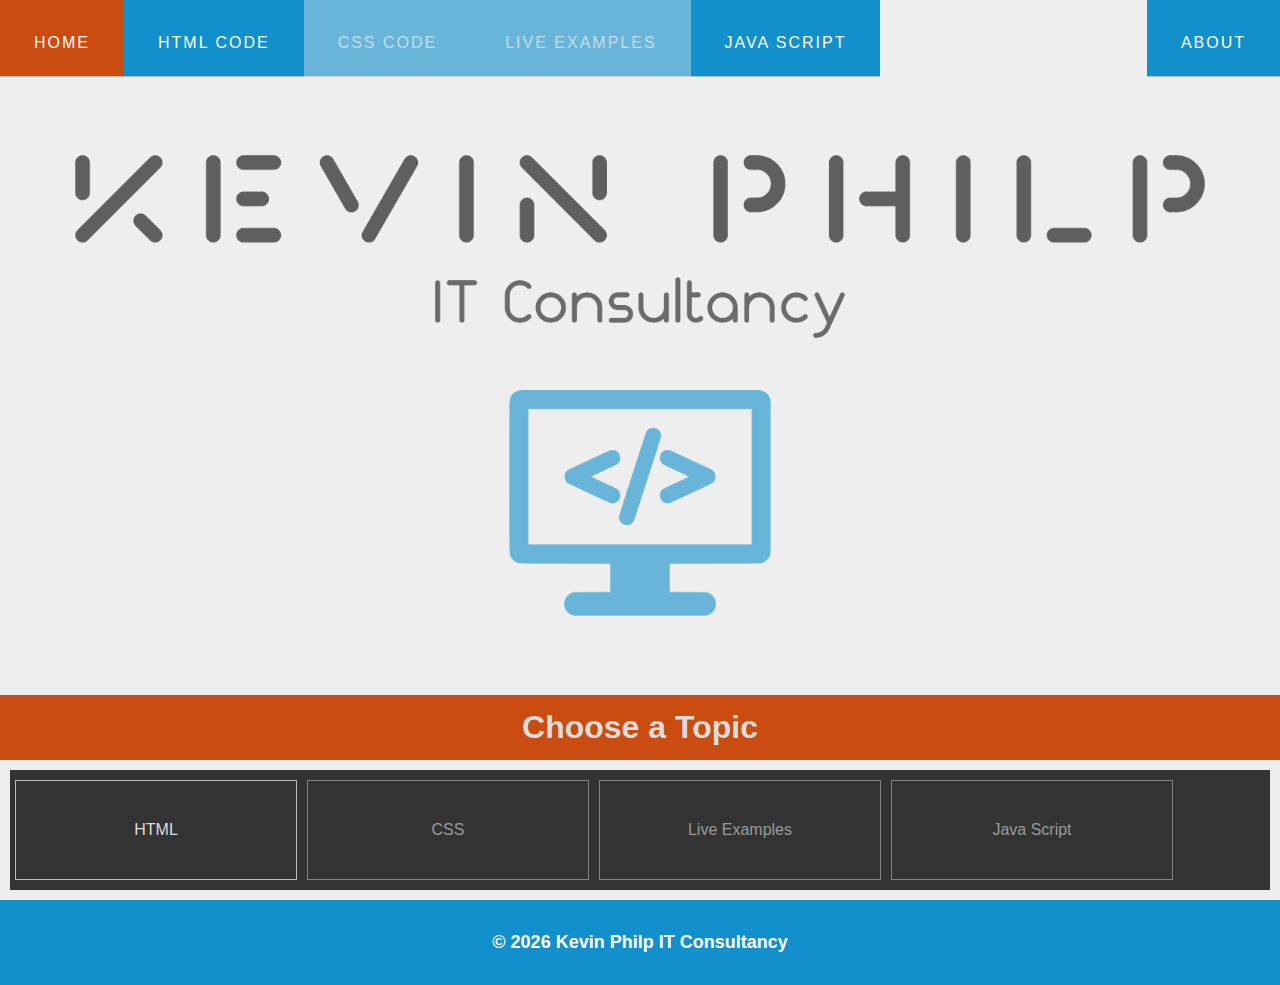
==== commit 5d8f5706: "Update index.html" ====
--- a/index.html
+++ b/index.html
@@ -43,7 +43,7 @@
 				</div>
 	
 				<h2>Menu</h2>
-				<span style="font-size:30px;cursor:pointer" onclick="openNav()">&#9776;</span>
+				<span style="font-size:50px;cursor:pointer" onclick="openNav()">&#9776;</span>
 				<script>
 					function openNav() {
 					  document.getElementById("myNav").style.height = "100%";
--- a/Resources/CSS/Style.css
+++ b/Resources/CSS/Style.css
@@ -169,6 +169,83 @@
   }
 }
 
+@media only screen and (max-width: 700px) {
+  .bigscreen {
+    display: none;
+  }
+}
+
+@media only screen and (min-width: 700px) {
+  .mobilescreen {
+    display: none;
+  }
+}
+
+.mobilescreen {
+  padding: 20px;
+  text-align: center;
+  color: #1190cb;
+}
+
+@media screen and (max-height: 450px) {
+  .overlay {overflow-y: auto;}
+  .overlay a {font-size: 20px}
+  .overlay .closebtn {
+  font-size: 40px;
+  top: 15px;
+  right: 35px;
+  }
+}
+
+
+
+
+/*New Styling for mobile nav menu - to be merged later */
+body {
+  font-family: 'Lato', sans-serif;
+}
+
+.overlay {
+  height: 0%;
+  width: 100%;
+  position: fixed;
+  z-index: 1;
+  top: 0;
+  left: 0;
+  background-color: #1190cb;
+  background-color: #1190cb;
+  overflow-y: hidden;
+  transition: 0.5s;
+}
+
+.overlay-content {
+  position: relative;
+  top: 25%;
+  width: 100%;
+  text-align: center;
+  margin-top: 30px;
+}
+
+.overlay a {
+  padding: 8px;
+  text-decoration: none;
+  font-size: 36px;
+  color: white;
+  display: block;
+  transition: 0.3s;
+}
+
+.overlay a:hover, .overlay a:focus {
+  color: #cb4c11;
+}
+
+.overlay .closebtn {
+  position: absolute;
+  top: 20px;
+  right: 45px;
+  font-size: 60px;
+}
+
 /* decide if this code needs to be removed or not */
 header.navbar-fixed-top.scrolled {
   background-color: #fff !important;
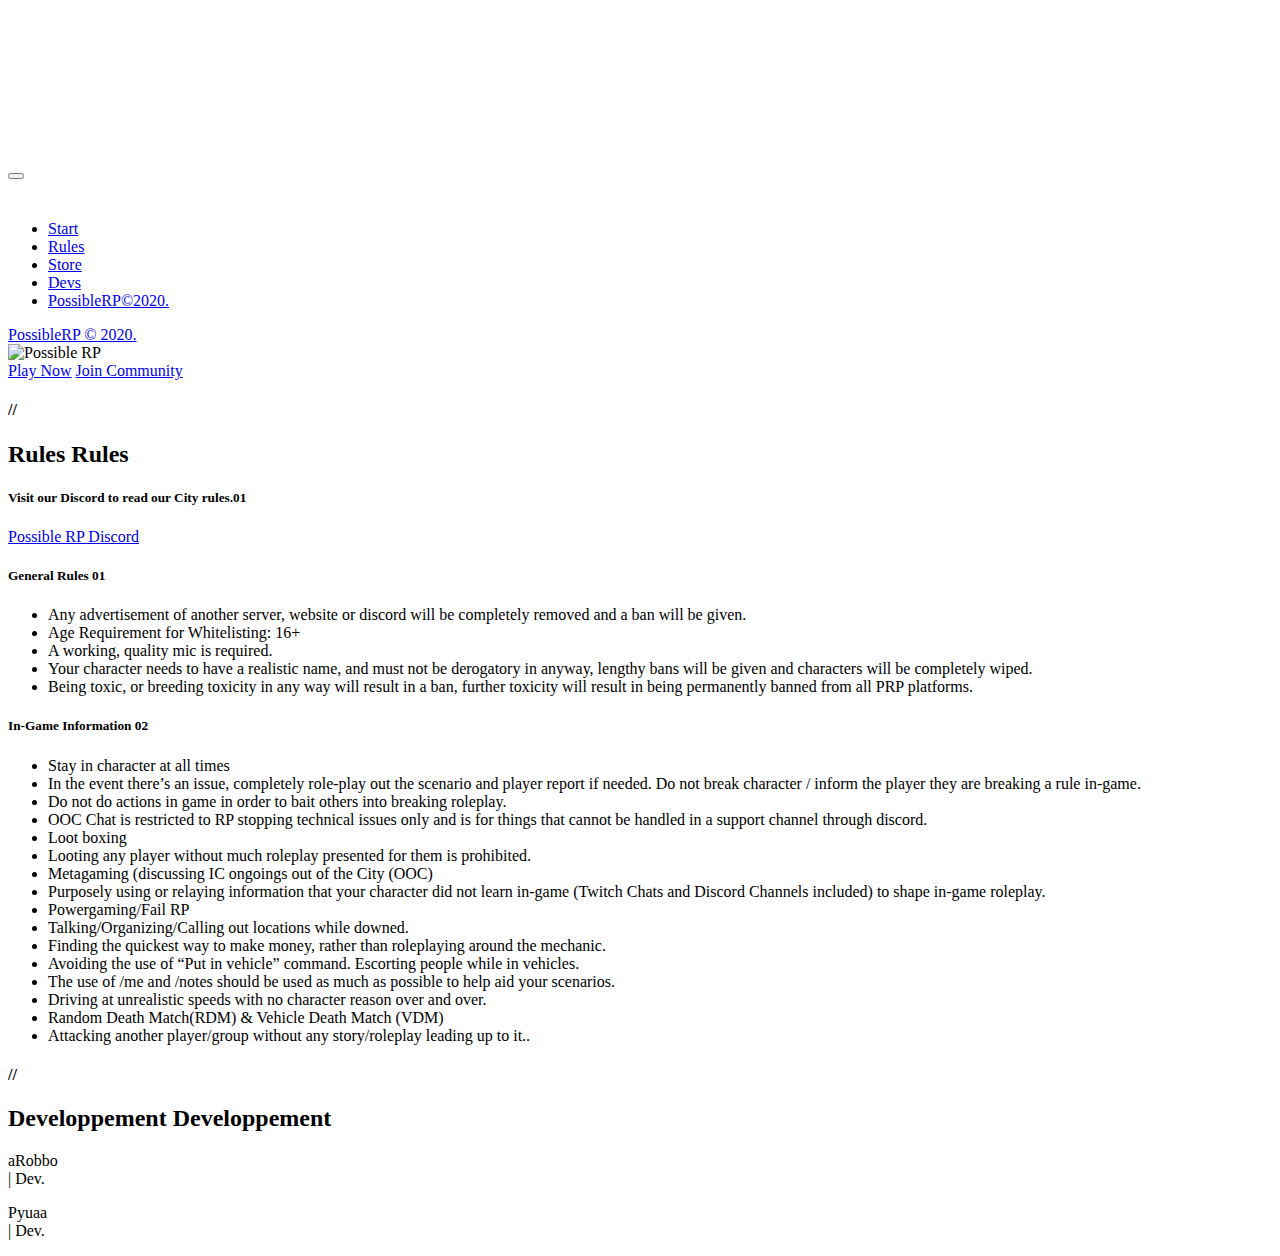
==== commit 71549116: "Update index.html" ====
--- a/index.html
+++ b/index.html
@@ -1,79 +1,300 @@
-<!DOCTYPE html> 
-
-<html lang="en-us">
-
-<head> 
-	<title>Web Dev Wiki</title>
-	<link rel="icon" href="./Resources/Images/logo_transparent_background_FAVICON.png">
-	<link rel="apple-touch-icon-precomposed" sizes="114x114" href="./Resources/Images/logo_transparent_background_FAVICON.png" type="image/png">
-	<meta charset="utf-8"/>
-	<link rel="stylesheet" type="text/css" href="./Resources/CSS/Style.css">
-	<meta name="viewport" content="width=device-width, initial-scale=1">
-	<meta name="Author" content="Kevin Philp">
-</head> 
-
-<body>
-	<!-- Header -->
-	<header>
-		<!-- Header Bakground Image -->	
-		<img src="./Resources/Images/logo_transparent_background.png" id="headerimage" alt="headerimage"></img>
-	
-		<!-- Navigation Menu -->
-			<nav class="bigscreen">
-				<ul>
-					<li class="active"><a href="#home">Home</a></li>
-					<li><a href="./Resources/Pages/HTML/HTML.html">HTML Code</a></li>
-					<li class="disabled"><a href="#0" class="disabled">CSS Code</a></li>
-					<li class="disabled"><a href="#0" class="disabled">Live Examples</a></li>
-					<li><a href="./Resources/Pages/Java Script/JavaScript.html">Java Script</a></li>
-					<li style="float:right"><a href="#about">About</a></li>
-				</ul>
-			</nav>
-
-			<nav class="mobilescreen">	
-				<div id="myNav" class="overlay">
-					  <a href="javascript:void(0)" class="closebtn" onclick="closeNav()">&times;</a>
-					  <div class="overlay-content">
-						   <a href="#0">Home</a>
-						<a href="./Resources/Pages/HTML/HTML.html">HTML Code</a>
-						<a href="#0">CSS Code </a>
-						<a href="./Resources/Pages/Java Script/JavaScript.html">Java Script</a>
-						<a href="#0">About</a>
-					  </div>
-				</div>
-	
-				<h2>Menu</h2>
-				<span style="font-size:50px;cursor:pointer" onclick="openNav()">&#9776;</span>
-				<script>
-					function openNav() {
-					  document.getElementById("myNav").style.height = "100%";
-					}
-					function closeNav() {
-					  document.getElementById("myNav").style.height = "0%";
-					}
-				</script>
-			</nav>
-	</header>
-	
-	<!-- Main Content -->
-	<main>
-		<!-- Menu to choose which topic you want to learn about -->
-		<nav>
-			<h1 class="topicheader centered">Choose a Topic</h1>
-			<div class="row topicmenu">
-				<a href="./Resources/Pages/HTML/HTML.html">HTML</a>
-				<a href="#0" class="disabled">CSS</a>
-				<a href="#0" class="disabled">Live Examples</a>
-				<a href="#0" class="disabled">Java Script</a>
-			</div>
-		</nav>
-	</main>
-	
-	<!-- Footer -->
-	<footer class="footer">
-		<p>&copy; <script type="text/javascript"> document.write(new Date().getFullYear());</script> Kevin Philp IT Consultancy</p>
-	</footer>
-
-</body>
-
+
+<!DOCTYPE html>
+<html lang="pt_BR">
+  <head>
+    <meta charset="utf-8">
+
+    <title>
+      Play Possible Roleplay (PRP) Today | Home | FiveM GTA RP
+    </title>
+
+    <meta content="" name="description">
+    <meta content="" name="author">
+    <meta content="" name="keywords">
+    <meta content="height=device-height, width=device-width, initial-scale=1.0, minimum-scale=1.0, maximum-scale=1.0, user-scalable=no, target-densitydpi=device-dpi" name="viewport">
+    <link href="css/bootstrap.min.css" media="all" rel="stylesheet" type="text/css">
+    <link href="css/style-dark.css" media="all" rel="stylesheet" type="text/css">
+    <link href="css/css.css" rel="stylesheet">
+    <link href="css/fontawesome-all.min.css" media="all" rel="stylesheet" type="text/css">
+    <link href="css/colors/yellow-2.css" media="screen" rel="stylesheet" title="yellow-2" type="text/css">
+    <link href="http://fonts.googleapis.com/css?family=Raleway:100,200,300,400,500,600,700,800,900%7CDosis:200,300,400,500,600,700,800%7COswald:300,400,700%7CMontserrat:400,700" rel="stylesheet" type="text/css">
+  </head>
+
+  <body>
+
+    <div class="film-grain"></div>
+
+    <div id="preloader">
+      <div id="preloader-status">
+        <div class="preloader-position preloader-effect">
+          <span></span>
+        </div>
+      </div>
+    </div>
+
+    <div
+    class="hero-fullscreen hero-bg">
+      <div class="slide-YT hero-fullscreen">
+        <div class="slide bg-img-YT"></div>
+  <div class="video-background">
+        <iframe class="videoContainer__video" height="100%" width="130%" src="https://www.youtube.com/embed/HWurFwhu09s?controls=0&amp;showinfo=0&amp;rel=0&amp;autoplay=1&amp;loop=1&amp;mute=1" frameborder="0"></iframe>
+   </div>
+      </div>
+      <div class="preload-content"></div>
+    </div>
+
+    <div class="menu-trigger top-position" id="menu">
+      <button class="lines-button minus menu-toggle" id="main-menu-caller" type="button"><span class="lines"></span></button>
+    </div>
+
+    <svg id="cursor" width="20" height="20">
+      <defs>
+        <linearGradient id="gradient" x1="0" y1="0" x2="1" y2="1">
+          <stop offset="0%" stop-color="white"></stop>
+          <stop offset="100%" stop-color="white"></stop>
+        </linearGradient>
+      </defs>
+      <circle r="07" cx="10" cy="10" fill="none"></circle>
+      <line x1="0" y1="0" x2="20" y2="20"></line>
+      <line x1="0" y1="20" x2="20" y2="0"></line>
+    </svg>
+
+    <div id="ui-layer">
+      <div id="menu-wrapper">
+        <div id="main-menu">
+          <div class="menu-nav-wrapper">
+            <nav class="menu-nav">
+              <ul class="brackets">
+                <li class="menu">
+                  <a class="menu-state active"
+                    href="#"
+                    id="fire-home">Start</a>
+                </li>
+                <li class="menu">
+                  <a class="menu-state" href="#" id="fire-services">Rules</a>
+                </li>
+                <li class="menu">
+                  <a class="menu-state" href="https://possibleroleplay.tebex.io/" target="_blank">Store</a>
+                </li>
+                <li class="menu">
+                  <a class="menu-state" href="#" id="fire-contact">Devs</a>
+                </li>
+                <li class="menu credits">
+                  <a href="#">PossibleRP&copy;2020.</a>
+                </li>
+              </ul>
+            </nav>
+          </div>
+        </div>
+      </div>
+    </div>
+    <div class="upper-page current"
+        id="home">
+
+      <div class="line-left left-position"></div>
+
+      <div class="line-right right-position">
+        <a href="#">PossibleRP &copy; 2020.</a>
+      </div>
+
+      <div class="transparent-borders OFF"></div>
+      <div class="center-container-home">
+
+        <div class="center-block-home">
+
+          <div class="upper-content">
+
+            <div class="container sections">
+
+              <div class="row">
+
+                <div class="fin-wrapper introduction">
+
+                  <div class="fin-slides-wrapper">
+                  </div>               
+                  <div class="fin-heading">
+                    <div class="fin-heading">
+                      <img src="/img/prp-logo.png" class="img-mobile" alt="Possible RP" />
+                      <div class="d-flex flex-wrap justify-content-center">
+                        <a href="fivem://connect/51.195.176.32:32124" target="_blank" class="button landing-ctas first">Play Now</a>
+                        <a href="https://discord.gg/tbk3sj8VwX"  target="_blank" class="button landing-ctas">Join Community</a>
+                    </div>
+                    </div>
+                  </div>
+                </div>
+              </div>
+            </div>
+          </div>
+        </div>
+      </div>
+    </div>
+
+    <div class="lower-page"
+        id="services">
+
+      <div class="center-container">
+
+        <div class="center-block">
+
+          <div class="lower-content">
+
+            <div class="container sections">
+
+              <div class="row">
+                <h4>
+                  //
+                </h4>
+                <h2>
+                  Rules <span class="get-behind">Rules</span>
+                </h2>
+              </div>
+
+              <div class="row">
+                <div class="dividerOT"></div>
+              </div>
+
+              <div class="services-columns">
+
+                <div class="row">
+                  <div class="col-md-6 services-padding mb40">
+                    <h5>
+                      <span class="awesome">Visit our Discord to read our City rules.</span>01
+                    </h5>
+                    <p>
+                      <a href="https://discord.gg/uKBNyMTU" target="_blank" class="button landing-ctas first">Possible RP Discord</a>
+                    </p>
+                  </div>
+                </div>
+                <div class="row">
+                  <div class="col-md-6 services-padding border-top-services mt40">
+                    <h5>
+                      <span class="awesome">General Rules</span> 01
+                    </h5>
+                    <p>
+                    <ul>
+                      <li>Any advertisement of another server, website or discord will be completely removed and a ban will be given.</li>
+                      <li>Age Requirement for Whitelisting: 16+</li>
+                      <li>A working, quality mic is required.</li>
+                      <li>Your character needs to have a realistic name, and must not be derogatory in anyway, lengthy bans will be given and characters will be completely wiped.</li>
+                      <li>Being toxic, or breeding toxicity in any way will result in a ban, further toxicity will result in being permanently banned from all PRP platforms.</li>
+                    </ul>
+                    </p>
+                  </div>
+                  <div class="col-md-6 services-padding border-left-services border-top-services mt40">
+                    <h5>
+                      <span class="awesome">In-Game Information</span> 02
+                    </h5>
+                    <p>
+                      <ul>
+                        <li>Stay in character at all times</li>
+                        <li>In the event there’s an issue, completely role-play out the scenario and player report if needed. Do not break character / inform the player they are breaking a rule in-game.</li>
+                        <li>Do not do actions in game in order to bait others into breaking roleplay.</li>
+                        <li>OOC Chat is restricted to RP stopping technical issues only and is for things that cannot be handled in a support channel through discord.</li>
+                        <li>Loot boxing</li>
+                        <li>Looting any player without much roleplay presented for them is prohibited.</li>
+                        <li>Metagaming (discussing IC ongoings out of the City (OOC)</li>
+                        <li>Purposely using or relaying information that your character did not learn in-game (Twitch Chats and Discord Channels included) to shape in-game roleplay.</li>
+                        <li>Powergaming/Fail RP</li>
+                        <li>Talking/Organizing/Calling out locations while downed.</li>
+                        <li>Finding the quickest way to make money, rather than roleplaying around the mechanic.</li>
+                        <li>Avoiding the use of “Put in vehicle” command. Escorting people while in vehicles.</li>
+                        <li>The use of /me and /notes should be used as much as possible to help aid your scenarios.</li>
+                        <li>Driving at unrealistic speeds with no character reason over and over.</li>
+                        <li>Random Death Match(RDM) & Vehicle Death Match (VDM)</li>
+                        <li>Attacking another player/group without any story/roleplay leading up to it..</li>
+                      </ul>
+                    </p>
+                  </div>
+                </div>
+              </div>
+            </div>
+          </div>
+        </div>
+      </div>
+    </div>
+
+    <div class="lower-page"
+        id="contact">
+
+      <div class="center-container">
+
+        <div class="center-block">
+
+          <div class="lower-content">
+
+            <div class="container sections">
+
+              <div class="row">
+                <h4>
+                  //
+                </h4>
+                <h2>
+                  Developpement <span class="get-behind">Developpement</span>
+                </h2>
+              </div>
+
+              <div class="row">
+                <div class="dividerOT"></div>
+              </div>
+
+              <div class="row">
+                <div class="col-md-4">
+                  <span class="awesome-contact"><i class="fab fa-discord"></i></span>
+                  <p>
+                    aRobbo<br>
+                    <a>| Dev.<br></a>
+                  </p>
+                </div>
+                <div class="col-md-4">
+                  <span class="awesome-contact"><i class="fab fa-discord"></i></span>
+                  <p>
+                    Pyuaa<br>
+                    <a>| Dev.<br></a>
+                  </p>
+                </div>
+              </div>
+            </div>
+          </div>
+        </div>
+      </div>
+    </div>
+
+    <script>
+      var play = false;
+              var vid = document.getElementById("loading");
+              vid.volume = 0.1;
+              window.addEventListener('keyup', function(e)
+              {
+                  if (e.which == 69){
+                      vid.volume = Math.min(vid.volume + 0.1,1);
+                  } else if(e.which == 65){
+                      vid.volume = Math.max(vid.volume - 0.1,0);
+                  };
+              });
+      
+              var audio = document.querySelector('audio');
+      
+              if (audio) {
+      
+              window.addEventListener('keydown', function (event) {
+      
+              var key = event.which || event.keyCode;
+      
+              if (key === 32) { // spacebar
+      
+              event.preventDefault();
+      
+              audio.paused ? audio.play() : audio.pause();
+            
+          }
+      
+        });
+      }
+      </script>
+    <script src="https://code.jquery.com/jquery-2.1.1.min.js" type="text/javascript"></script>
+    <script src="/js/plugins.js" type="text/javascript"></script>
+    <script src="/js/main.js" type="text/javascript"></script>
+    <script src="https://maxcdn.bootstrapcdn.com/bootstrap/3.3.6/js/bootstrap.min.js" integrity="sha384-0mSbJDEHialfmuBBQP6A4Qrprq5OVfW37PRR3j5ELqxss1yVqOtnepnHVP9aJ7xS" crossorigin="anonymous"></script>
+
+  </body>
 </html>
